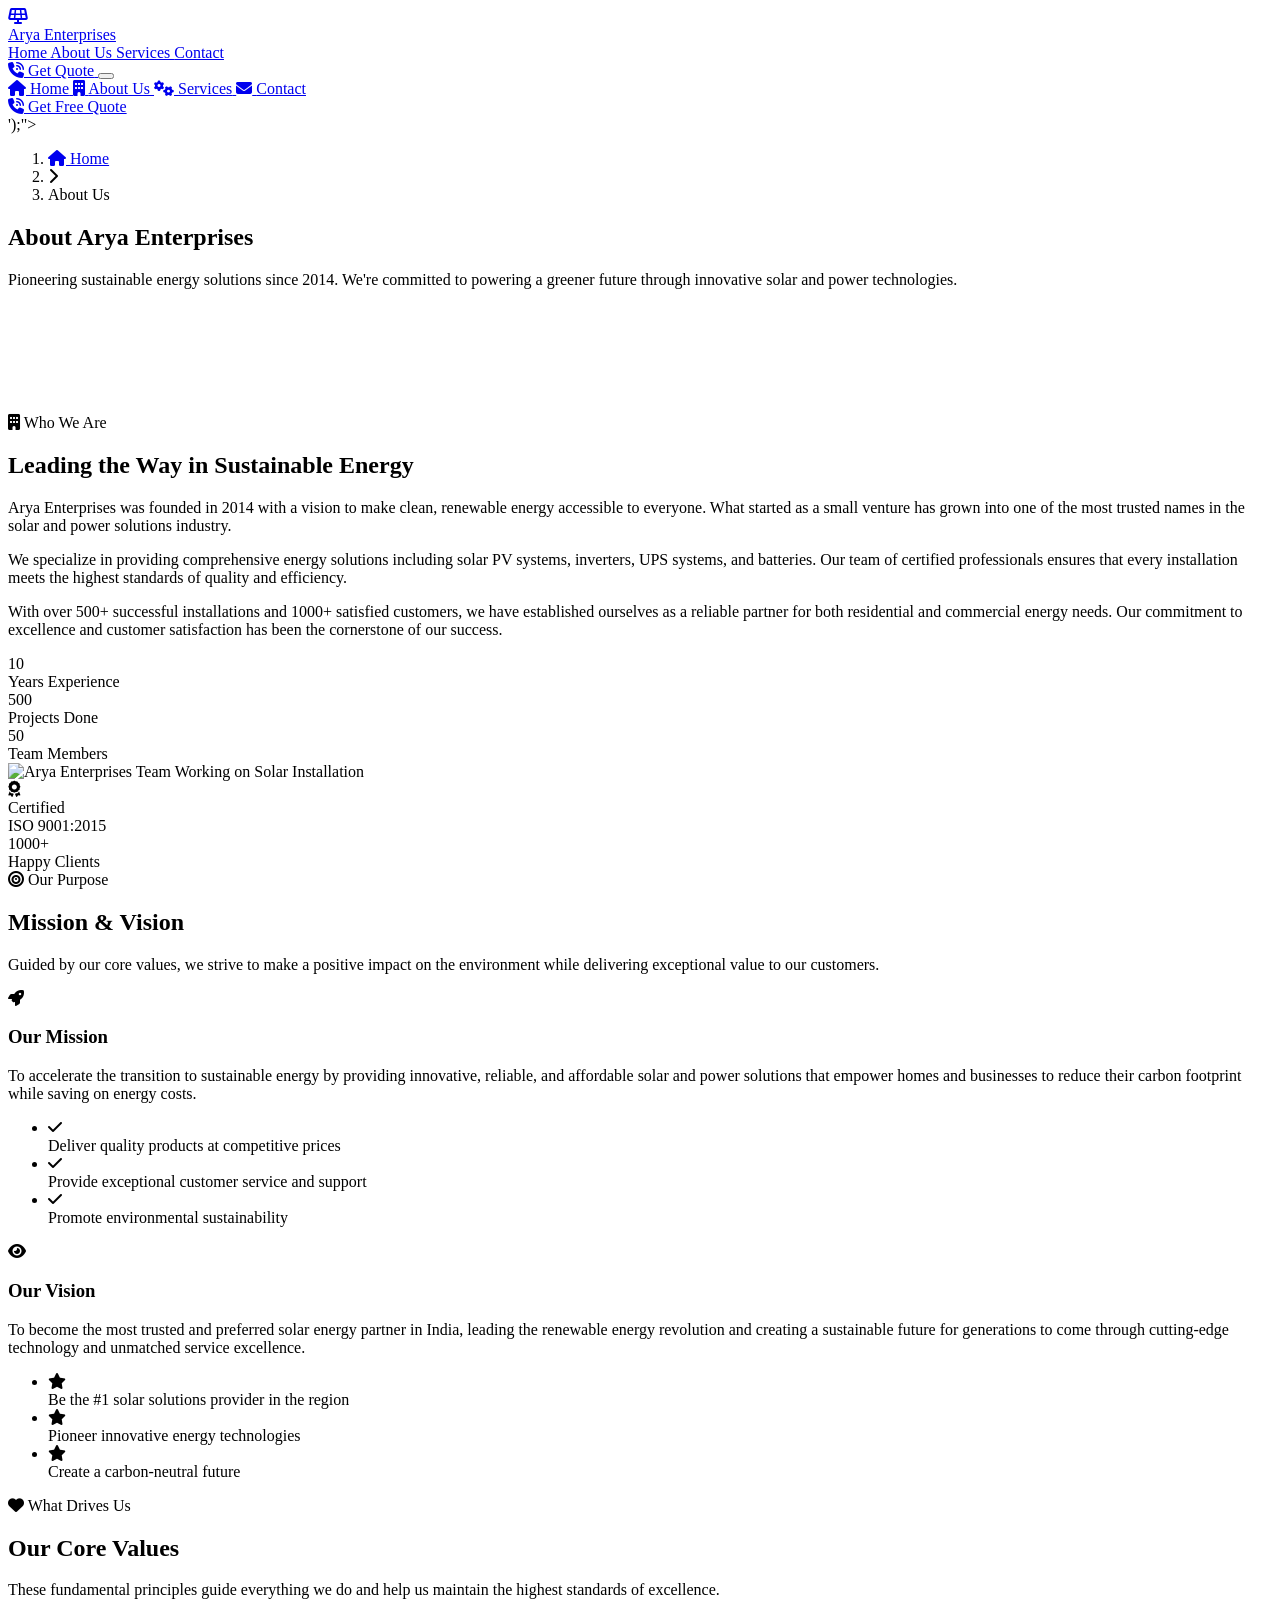
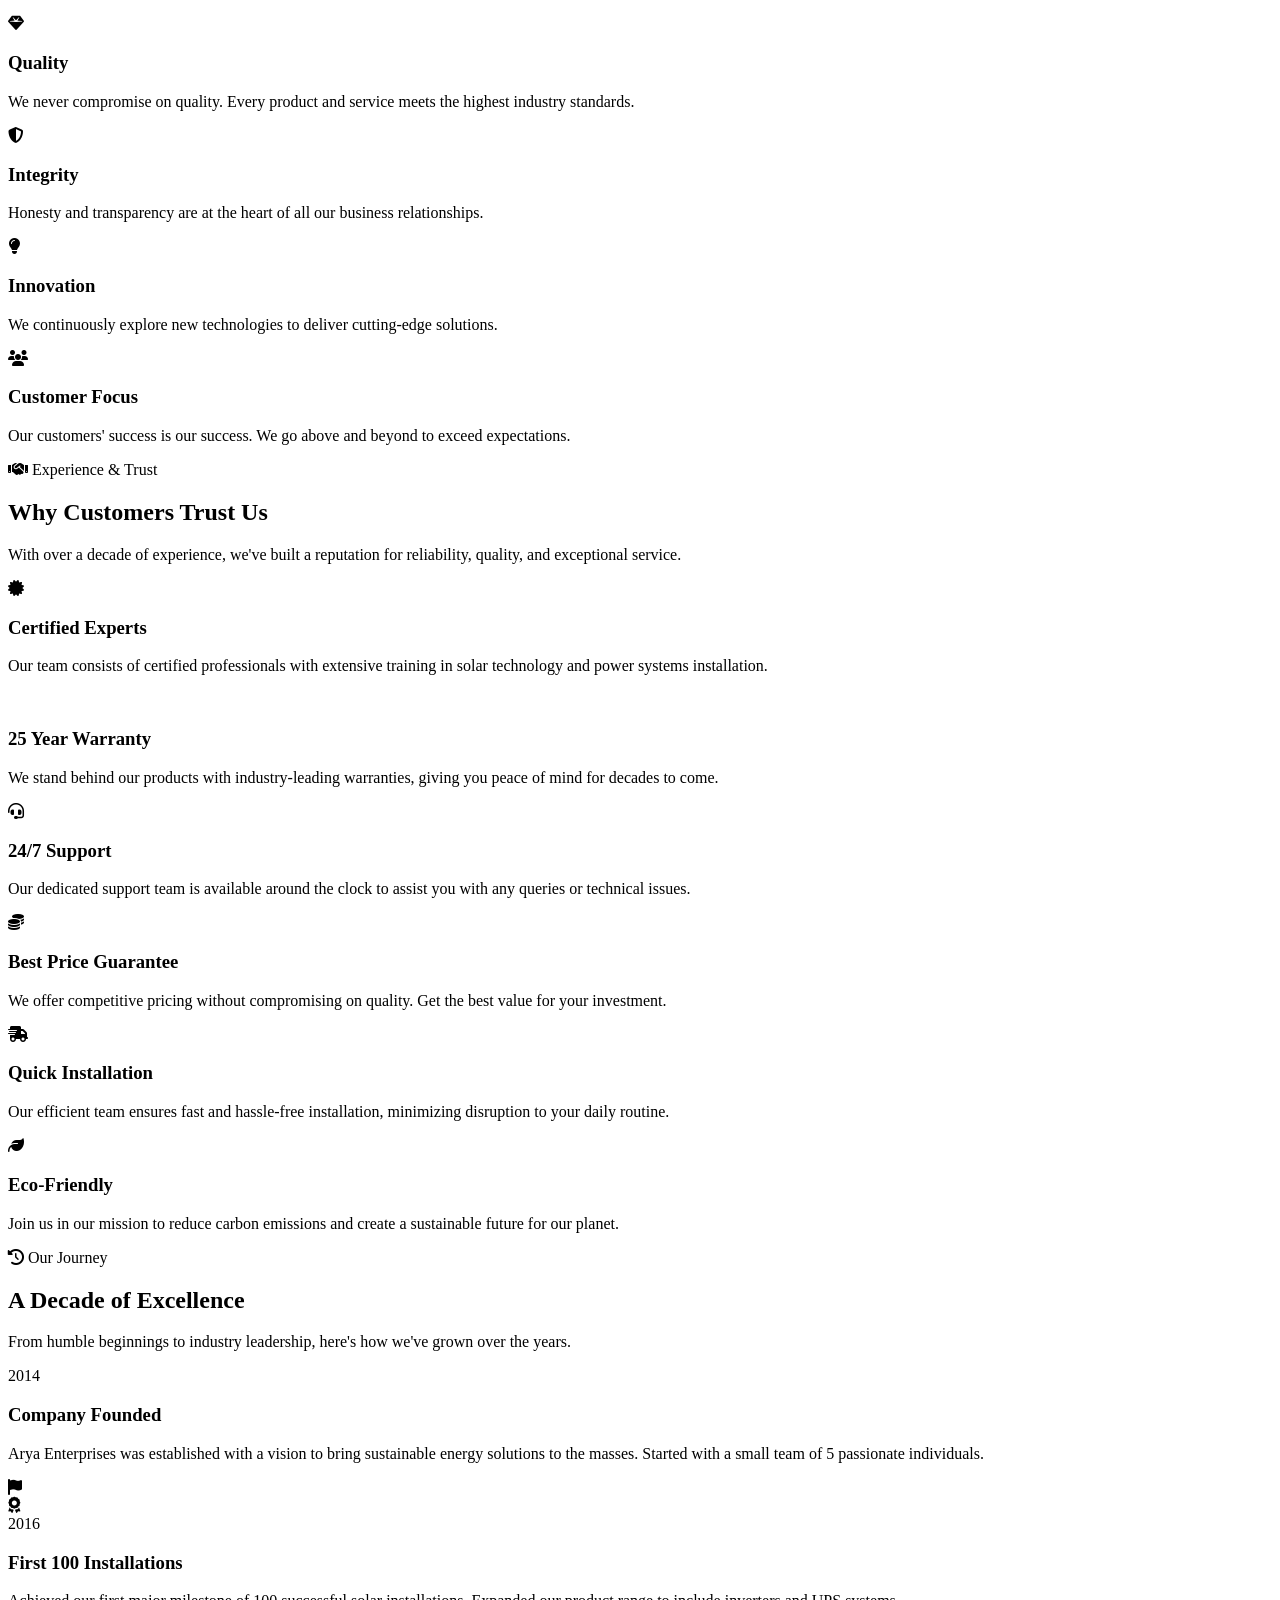
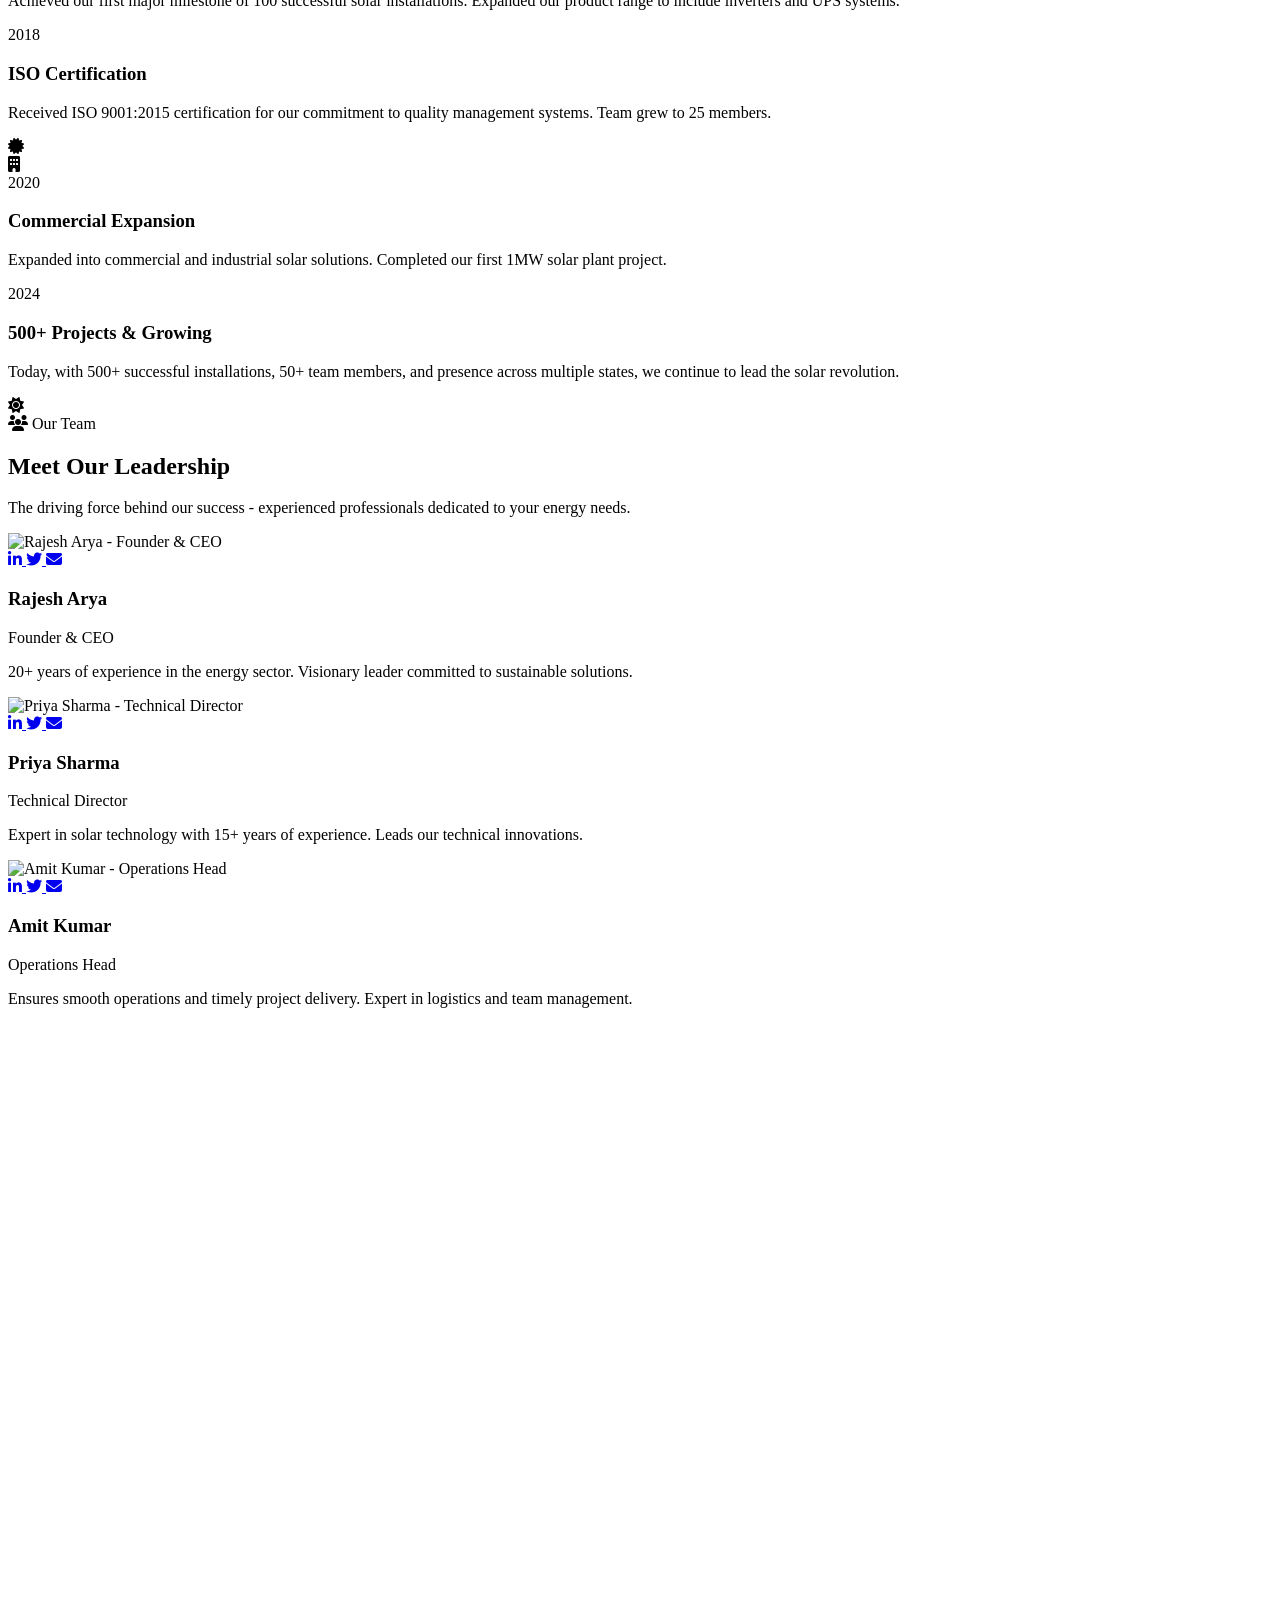
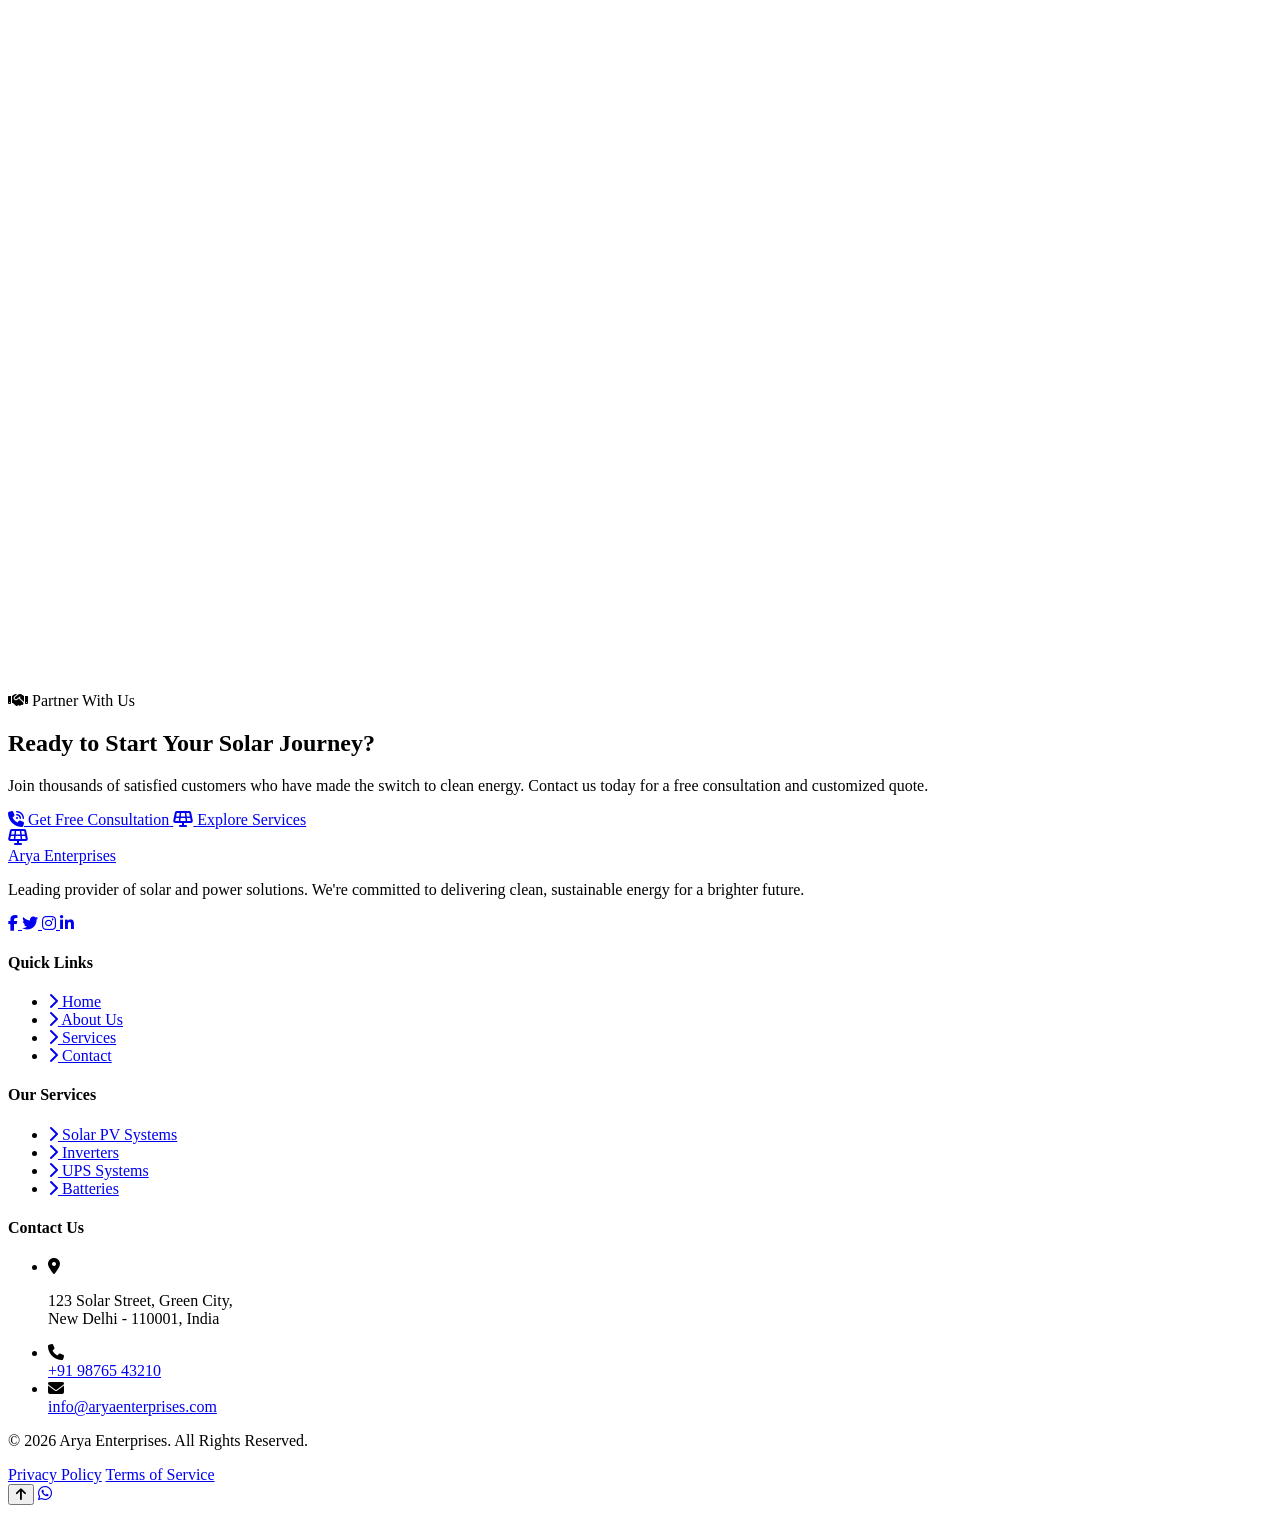
==== about.html @ efd7fea9 "first commit" ====
<!DOCTYPE html>
<html lang="en">
<head>
    <meta charset="UTF-8">
    <meta name="viewport" content="width=device-width, initial-scale=1.0">
    <meta name="description" content="Learn about Arya Enterprises - Your trusted partner for Solar PV Systems, Inverters, UPS Systems, and Batteries. 10+ years of excellence in power solutions.">
    <meta name="keywords" content="About Arya Enterprises, Solar Company, Power Solutions Provider, Renewable Energy Company">
    <meta name="author" content="Arya Enterprises">
    
    <title>About Us | Arya Enterprises - Solar & Power Solutions</title>
    
    <!-- Favicon -->
    <link rel="icon" type="image/png" href="data:image/svg+xml,<svg xmlns='http://www.w3.org/2000/svg' viewBox='0 0 100 100'><text y='.9em' font-size='90'>☀️</text></svg>">
    
    <!-- Google Fonts - Poppins -->
    <link rel="preconnect" href="https://fonts.googleapis.com">
    <link rel="preconnect" href="https://fonts.gstatic.com" crossorigin>
    <link href="https://fonts.googleapis.com/css2?family=Poppins:wght@300;400;500;600;700;800&display=swap" rel="stylesheet">
    
    <!-- Tailwind CSS CDN -->
    <script src="https://cdn.tailwindcss.com"></script>
    
    <!-- Tailwind Configuration -->
    <script>
        tailwind.config = {
            theme: {
                extend: {
                    colors: {
                        primary: {
                            DEFAULT: '#332cad',
                            dark: '#1b2779',
                            light: '#4a42c7'
                        },
                        secondary: {
                            DEFAULT: '#8adb4e',
                            dark: '#6bc235',
                            light: '#a5e872'
                        },
                        accent: {
                            DEFAULT: '#58a6cc',
                            dark: '#4089ad',
                            light: '#7bbfdf'
                        },
                        solar: {
                            yellow: '#fbbf24',
                            orange: '#f59e0b'
                        }
                    },
                    fontFamily: {
                        poppins: ['Poppins', 'sans-serif']
                    }
                }
            }
        }
    </script>
    
    <!-- Font Awesome CDN -->
    <link rel="stylesheet" href="https://cdnjs.cloudflare.com/ajax/libs/font-awesome/6.5.1/css/all.min.css">
    
    <!-- Custom Styles -->
    <link rel="stylesheet" href="assets/css/styles.css">
</head>
<body class="font-poppins bg-white text-gray-800 overflow-x-hidden">
    
    <!-- ========== PRELOADER ========== -->
    <div id="preloader" class="fixed inset-0 z-[9999] bg-white flex items-center justify-center transition-opacity duration-500">
        <div class="text-center">
            <div class="relative w-20 h-20 mx-auto mb-4">
                <div class="absolute inset-0 border-4 border-secondary/30 rounded-full"></div>
                <div class="absolute inset-0 border-4 border-primary border-t-transparent rounded-full animate-spin"></div>
                <i class="fa-solid fa-sun text-solar-yellow text-2xl absolute top-1/2 left-1/2 -translate-x-1/2 -translate-y-1/2 animate-pulse"></i>
            </div>
            <p class="text-primary font-semibold">Loading...</p>
        </div>
    </div>

    <!-- ========== NAVBAR ========== -->
    <nav id="navbar" class="fixed top-0 left-0 right-0 z-50 bg-white/95 backdrop-blur-md shadow-sm transition-all duration-300">
        <div class="max-w-7xl mx-auto px-4 sm:px-6 lg:px-8">
            <div class="flex items-center justify-between h-20">
                
                <!-- Logo -->
                <a href="index.html" class="flex items-center space-x-3 group">
                    <div class="relative w-12 h-12 bg-gradient-to-br from-primary via-accent to-secondary rounded-xl flex items-center justify-center transform group-hover:scale-105 transition-transform duration-300 shadow-lg">
                        <i class="fa-solid fa-solar-panel text-white text-xl"></i>
                        <div class="absolute -top-1 -right-1 w-4 h-4 bg-solar-yellow rounded-full animate-pulse"></div>
                    </div>
                    <div class="flex flex-col">
                        <span class="text-xl font-bold bg-gradient-to-r from-primary to-primary-dark bg-clip-text text-transparent">Arya</span>
                        <span class="text-xs font-medium text-accent -mt-1">Enterprises</span>
                    </div>
                </a>

                <!-- Desktop Menu -->
                <div class="hidden lg:flex items-center space-x-1">
                    <a href="index.html" class="nav-link px-4 py-2 rounded-lg text-gray-600 font-medium hover:text-primary hover:bg-primary/5 transition-all duration-300 relative group">
                        Home
                        <span class="absolute bottom-0 left-1/2 -translate-x-1/2 w-0 h-1 bg-secondary rounded-full group-hover:w-8 transition-all duration-300"></span>
                    </a>
                    <a href="about.html" class="nav-link active px-4 py-2 rounded-lg text-primary font-medium hover:bg-primary/5 transition-all duration-300 relative group">
                        About Us
                        <span class="absolute bottom-0 left-1/2 -translate-x-1/2 w-1 h-1 bg-secondary rounded-full group-hover:w-8 transition-all duration-300"></span>
                    </a>
                    <a href="services.html" class="nav-link px-4 py-2 rounded-lg text-gray-600 font-medium hover:text-primary hover:bg-primary/5 transition-all duration-300 relative group">
                        Services
                        <span class="absolute bottom-0 left-1/2 -translate-x-1/2 w-0 h-1 bg-secondary rounded-full group-hover:w-8 transition-all duration-300"></span>
                    </a>
                    <a href="contact.html" class="nav-link px-4 py-2 rounded-lg text-gray-600 font-medium hover:text-primary hover:bg-primary/5 transition-all duration-300 relative group">
                        Contact
                        <span class="absolute bottom-0 left-1/2 -translate-x-1/2 w-0 h-1 bg-secondary rounded-full group-hover:w-8 transition-all duration-300"></span>
                    </a>
                </div>

                <!-- CTA Button & Mobile Toggle -->
                <div class="flex items-center space-x-4">
                    <a href="contact.html" class="hidden sm:inline-flex items-center space-x-2 bg-gradient-to-r from-primary to-primary-dark text-white px-6 py-2.5 rounded-full font-medium hover:shadow-lg hover:shadow-primary/30 transform hover:-translate-y-0.5 transition-all duration-300">
                        <i class="fa-solid fa-phone-volume text-sm"></i>
                        <span>Get Quote</span>
                    </a>
                    
                    <!-- Mobile Menu Toggle -->
                    <button id="mobile-menu-btn" class="lg:hidden relative w-10 h-10 flex items-center justify-center rounded-lg bg-gray-100 hover:bg-primary/10 transition-colors duration-300" aria-label="Toggle Menu">
                        <div class="hamburger-icon w-6 h-5 flex flex-col justify-between">
                            <span class="w-full h-0.5 bg-primary rounded-full transform transition-all duration-300 origin-left"></span>
                            <span class="w-full h-0.5 bg-primary rounded-full transition-all duration-300"></span>
                            <span class="w-full h-0.5 bg-primary rounded-full transform transition-all duration-300 origin-left"></span>
                        </div>
                    </button>
                </div>
            </div>
        </div>

        <!-- Mobile Menu -->
        <div id="mobile-menu" class="lg:hidden hidden bg-white border-t border-gray-100 shadow-xl">
            <div class="max-w-7xl mx-auto px-4 py-6 space-y-2">
                <a href="index.html" class="flex items-center space-x-3 px-4 py-3 rounded-xl text-gray-600 hover:bg-primary/5 hover:text-primary transition-colors duration-300">
                    <i class="fa-solid fa-home w-5"></i>
                    <span>Home</span>
                </a>
                <a href="about.html" class="flex items-center space-x-3 px-4 py-3 rounded-xl bg-primary/5 text-primary font-medium">
                    <i class="fa-solid fa-building w-5"></i>
                    <span>About Us</span>
                </a>
                <a href="services.html" class="flex items-center space-x-3 px-4 py-3 rounded-xl text-gray-600 hover:bg-primary/5 hover:text-primary transition-colors duration-300">
                    <i class="fa-solid fa-cogs w-5"></i>
                    <span>Services</span>
                </a>
                <a href="contact.html" class="flex items-center space-x-3 px-4 py-3 rounded-xl text-gray-600 hover:bg-primary/5 hover:text-primary transition-colors duration-300">
                    <i class="fa-solid fa-envelope w-5"></i>
                    <span>Contact</span>
                </a>
                <div class="pt-4 border-t border-gray-100">
                    <a href="contact.html" class="flex items-center justify-center space-x-2 bg-gradient-to-r from-primary to-primary-dark text-white px-6 py-3 rounded-xl font-medium w-full">
                        <i class="fa-solid fa-phone-volume"></i>
                        <span>Get Free Quote</span>
                    </a>
                </div>
            </div>
        </div>
    </nav>

    <!-- ========== PAGE HEADER ========== -->
    <section class="page-header relative pt-32 pb-20 lg:pt-40 lg:pb-28 bg-gradient-to-br from-primary-dark via-primary to-accent overflow-hidden">
        <!-- Background Pattern -->
        <div class="absolute inset-0 opacity-10">
            <div class="absolute inset-0" style="background-image: url('data:image/svg+xml,<svg width=\"60\" height=\"60\" viewBox=\"0 0 60 60\" xmlns=\"http://www.w3.org/2000/svg\"><g fill=\"none\" fill-rule=\"evenodd\"><g fill=\"%23ffffff\" fill-opacity=\"0.4\"><path d=\"M36 34v-4h-2v4h-4v2h4v4h2v-4h4v-2h-4zm0-30V0h-2v4h-4v2h4v4h2V6h4V4h-4zM6 34v-4H4v4H0v2h4v4h2v-4h4v-2H6zM6 4V0H4v4H0v2h4v4h2V6h4V4H6z\"/></g></g></svg>');"></div>
        </div>

        <!-- Floating Elements -->
        <div class="absolute top-20 left-10 w-20 h-20 bg-secondary/20 rounded-full blur-2xl animate-pulse"></div>
        <div class="absolute bottom-20 right-10 w-32 h-32 bg-solar-yellow/20 rounded-full blur-3xl animate-pulse" style="animation-delay: 1s;"></div>

        <div class="max-w-7xl mx-auto px-4 sm:px-6 lg:px-8 relative z-10">
            <div class="text-center text-white" data-animate="fade-in-up">
                <!-- Breadcrumb -->
                <nav class="flex justify-center mb-6" aria-label="Breadcrumb">
                    <ol class="flex items-center space-x-2 text-sm">
                        <li>
                            <a href="index.html" class="text-gray-300 hover:text-white transition-colors duration-300">
                                <i class="fa-solid fa-home"></i>
                                <span class="ml-1">Home</span>
                            </a>
                        </li>
                        <li class="text-gray-400">
                            <i class="fa-solid fa-chevron-right text-xs"></i>
                        </li>
                        <li class="text-white font-medium">About Us</li>
                    </ol>
                </nav>

                <h1 class="text-4xl sm:text-5xl lg:text-6xl font-bold mb-6">
                    About <span class="text-secondary">Arya Enterprises</span>
                </h1>
                <p class="text-lg sm:text-xl text-gray-200 max-w-3xl mx-auto leading-relaxed">
                    Pioneering sustainable energy solutions since 2014. We're committed to powering a greener future through innovative solar and power technologies.
                </p>
            </div>
        </div>

        <!-- Wave Divider -->
        <div class="absolute bottom-0 left-0 right-0">
            <svg viewBox="0 0 1440 120" fill="none" xmlns="http://www.w3.org/2000/svg" preserveAspectRatio="none" class="w-full h-16 lg:h-24">
                <path d="M0 120L60 105C120 90 240 60 360 45C480 30 600 30 720 37.5C840 45 960 60 1080 67.5C1200 75 1320 75 1380 75L1440 75V120H1380C1320 120 1200 120 1080 120C960 120 840 120 720 120C600 120 480 120 360 120C240 120 120 120 60 120H0Z" fill="white"/>
            </svg>
        </div>
    </section>

    <!-- ========== COMPANY OVERVIEW SECTION ========== -->
    <section class="py-20 lg:py-32 bg-white relative overflow-hidden">
        <!-- Background Decoration -->
        <div class="absolute top-0 right-0 w-96 h-96 bg-primary/5 rounded-full blur-3xl -translate-y-1/2 translate-x-1/2"></div>

        <div class="max-w-7xl mx-auto px-4 sm:px-6 lg:px-8 relative z-10">
            <div class="grid lg:grid-cols-2 gap-12 lg:gap-20 items-center">
                
                <!-- Left - Content -->
                <div class="space-y-6" data-animate="fade-in-left">
                    <div class="inline-flex items-center space-x-2 bg-primary/10 rounded-full px-4 py-2">
                        <i class="fa-solid fa-building text-primary text-sm"></i>
                        <span class="text-primary font-semibold text-sm">Who We Are</span>
                    </div>

                    <h2 class="text-3xl sm:text-4xl lg:text-5xl font-bold text-gray-900 leading-tight">
                        Leading the Way in 
                        <span class="text-primary">Sustainable Energy</span>
                    </h2>

                    <p class="text-lg text-gray-600 leading-relaxed">
                        Arya Enterprises was founded in 2014 with a vision to make clean, renewable energy accessible to everyone. What started as a small venture has grown into one of the most trusted names in the solar and power solutions industry.
                    </p>

                    <p class="text-gray-600 leading-relaxed">
                        We specialize in providing comprehensive energy solutions including solar PV systems, inverters, UPS systems, and batteries. Our team of certified professionals ensures that every installation meets the highest standards of quality and efficiency.
                    </p>

                    <p class="text-gray-600 leading-relaxed">
                        With over 500+ successful installations and 1000+ satisfied customers, we have established ourselves as a reliable partner for both residential and commercial energy needs. Our commitment to excellence and customer satisfaction has been the cornerstone of our success.
                    </p>

                    <!-- Quick Stats -->
                    <div class="grid grid-cols-3 gap-6 pt-6">
                        <div class="text-center p-4 bg-gray-50 rounded-2xl">
                            <div class="text-2xl sm:text-3xl font-bold text-primary" data-counter="10">0</div>
                            <div class="text-sm text-gray-500">Years Experience</div>
                        </div>
                        <div class="text-center p-4 bg-gray-50 rounded-2xl">
                            <div class="text-2xl sm:text-3xl font-bold text-secondary" data-counter="500">0</div>
                            <div class="text-sm text-gray-500">Projects Done</div>
                        </div>
                        <div class="text-center p-4 bg-gray-50 rounded-2xl">
                            <div class="text-2xl sm:text-3xl font-bold text-accent" data-counter="50">0</div>
                            <div class="text-sm text-gray-500">Team Members</div>
                        </div>
                    </div>
                </div>

                <!-- Right - Images -->
                <div class="relative" data-animate="fade-in-right">
                    <div class="relative">
                        <!-- Main Image -->
                        <div class="rounded-3xl overflow-hidden shadow-2xl">
                            <img src="https://images.unsplash.com/photo-1559302504-64aae6ca6b6d?ixlib=rb-4.0.3&auto=format&fit=crop&w=800&q=80" 
                                 alt="Arya Enterprises Team Working on Solar Installation" 
                                 class="w-full h-[400px] lg:h-[500px] object-cover">
                        </div>

                        <!-- Floating Card 1 -->
                        <div class="absolute -bottom-6 -left-6 lg:-left-10 bg-white rounded-2xl shadow-xl p-4 sm:p-6 transform hover:scale-105 transition-transform duration-300">
                            <div class="flex items-center space-x-4">
                                <div class="w-14 h-14 bg-gradient-to-br from-secondary to-secondary-dark rounded-xl flex items-center justify-center">
                                    <i class="fa-solid fa-award text-white text-xl"></i>
                                </div>
                                <div>
                                    <div class="text-xl font-bold text-gray-900">Certified</div>
                                    <div class="text-sm text-gray-500">ISO 9001:2015</div>
                                </div>
                            </div>
                        </div>

                        <!-- Floating Card 2 -->
                        <div class="absolute -top-6 -right-6 lg:-right-10 bg-gradient-to-br from-primary to-primary-dark rounded-2xl shadow-xl p-4 text-white transform hover:scale-105 transition-transform duration-300">
                            <div class="text-center">
                                <div class="text-3xl font-bold">1000+</div>
                                <div class="text-sm opacity-80">Happy Clients</div>
                            </div>
                        </div>

                        <!-- Decorative Element -->
                        <div class="absolute -bottom-4 -right-4 w-32 h-32 bg-secondary/20 rounded-2xl -z-10"></div>
                    </div>
                </div>
            </div>
        </div>
    </section>

    <!-- ========== MISSION & VISION SECTION ========== -->
    <section class="py-20 lg:py-32 bg-gradient-to-b from-gray-50 to-white relative overflow-hidden">
        <!-- Background Decoration -->
        <div class="absolute bottom-0 left-0 w-96 h-96 bg-secondary/5 rounded-full blur-3xl translate-y-1/2 -translate-x-1/2"></div>

        <div class="max-w-7xl mx-auto px-4 sm:px-6 lg:px-8 relative z-10">
            <!-- Section Header -->
            <div class="text-center max-w-3xl mx-auto mb-16" data-animate="fade-in-up">
                <div class="inline-flex items-center space-x-2 bg-secondary/10 rounded-full px-4 py-2 mb-6">
                    <i class="fa-solid fa-bullseye text-secondary text-sm"></i>
                    <span class="text-secondary-dark font-semibold text-sm">Our Purpose</span>
                </div>
                <h2 class="text-3xl sm:text-4xl lg:text-5xl font-bold text-gray-900 mb-6">
                    Mission & <span class="text-primary">Vision</span>
                </h2>
                <p class="text-lg text-gray-600">
                    Guided by our core values, we strive to make a positive impact on the environment while delivering exceptional value to our customers.
                </p>
            </div>

            <!-- Mission & Vision Cards -->
            <div class="grid md:grid-cols-2 gap-8 lg:gap-12">
                
                <!-- Mission Card -->
                <div class="group bg-white rounded-3xl shadow-lg hover:shadow-2xl p-8 lg:p-10 border border-gray-100 transition-all duration-500 relative overflow-hidden" data-animate="fade-in-left">
                    <!-- Background Gradient -->
                    <div class="absolute top-0 right-0 w-40 h-40 bg-gradient-to-br from-primary/10 to-transparent rounded-full blur-2xl opacity-0 group-hover:opacity-100 transition-opacity duration-500 -translate-y-1/2 translate-x-1/2"></div>

                    <div class="relative">
                        <!-- Icon -->
                        <div class="w-20 h-20 bg-gradient-to-br from-primary to-primary-dark rounded-2xl flex items-center justify-center mb-6 shadow-lg group-hover:scale-110 transition-transform duration-300">
                            <i class="fa-solid fa-rocket text-white text-3xl"></i>
                        </div>

                        <h3 class="text-2xl lg:text-3xl font-bold text-gray-900 mb-4">Our Mission</h3>

                        <p class="text-gray-600 leading-relaxed mb-6">
                            To accelerate the transition to sustainable energy by providing innovative, reliable, and affordable solar and power solutions that empower homes and businesses to reduce their carbon footprint while saving on energy costs.
                        </p>

                        <ul class="space-y-3">
                            <li class="flex items-start space-x-3">
                                <div class="w-6 h-6 bg-secondary/20 rounded-full flex items-center justify-center flex-shrink-0 mt-0.5">
                                    <i class="fa-solid fa-check text-secondary text-xs"></i>
                                </div>
                                <span class="text-gray-600">Deliver quality products at competitive prices</span>
                            </li>
                            <li class="flex items-start space-x-3">
                                <div class="w-6 h-6 bg-secondary/20 rounded-full flex items-center justify-center flex-shrink-0 mt-0.5">
                                    <i class="fa-solid fa-check text-secondary text-xs"></i>
                                </div>
                                <span class="text-gray-600">Provide exceptional customer service and support</span>
                            </li>
                            <li class="flex items-start space-x-3">
                                <div class="w-6 h-6 bg-secondary/20 rounded-full flex items-center justify-center flex-shrink-0 mt-0.5">
                                    <i class="fa-solid fa-check text-secondary text-xs"></i>
                                </div>
                                <span class="text-gray-600">Promote environmental sustainability</span>
                            </li>
                        </ul>
                    </div>
                </div>

                <!-- Vision Card -->
                <div class="group bg-white rounded-3xl shadow-lg hover:shadow-2xl p-8 lg:p-10 border border-gray-100 transition-all duration-500 relative overflow-hidden" data-animate="fade-in-right">
                    <!-- Background Gradient -->
                    <div class="absolute top-0 right-0 w-40 h-40 bg-gradient-to-br from-secondary/10 to-transparent rounded-full blur-2xl opacity-0 group-hover:opacity-100 transition-opacity duration-500 -translate-y-1/2 translate-x-1/2"></div>

                    <div class="relative">
                        <!-- Icon -->
                        <div class="w-20 h-20 bg-gradient-to-br from-secondary to-secondary-dark rounded-2xl flex items-center justify-center mb-6 shadow-lg group-hover:scale-110 transition-transform duration-300">
                            <i class="fa-solid fa-eye text-white text-3xl"></i>
                        </div>

                        <h3 class="text-2xl lg:text-3xl font-bold text-gray-900 mb-4">Our Vision</h3>

                        <p class="text-gray-600 leading-relaxed mb-6">
                            To become the most trusted and preferred solar energy partner in India, leading the renewable energy revolution and creating a sustainable future for generations to come through cutting-edge technology and unmatched service excellence.
                        </p>

                        <ul class="space-y-3">
                            <li class="flex items-start space-x-3">
                                <div class="w-6 h-6 bg-primary/20 rounded-full flex items-center justify-center flex-shrink-0 mt-0.5">
                                    <i class="fa-solid fa-star text-primary text-xs"></i>
                                </div>
                                <span class="text-gray-600">Be the #1 solar solutions provider in the region</span>
                            </li>
                            <li class="flex items-start space-x-3">
                                <div class="w-6 h-6 bg-primary/20 rounded-full flex items-center justify-center flex-shrink-0 mt-0.5">
                                    <i class="fa-solid fa-star text-primary text-xs"></i>
                                </div>
                                <span class="text-gray-600">Pioneer innovative energy technologies</span>
                            </li>
                            <li class="flex items-start space-x-3">
                                <div class="w-6 h-6 bg-primary/20 rounded-full flex items-center justify-center flex-shrink-0 mt-0.5">
                                    <i class="fa-solid fa-star text-primary text-xs"></i>
                                </div>
                                <span class="text-gray-600">Create a carbon-neutral future</span>
                            </li>
                        </ul>
                    </div>
                </div>
            </div>
        </div>
    </section>

    <!-- ========== CORE VALUES SECTION ========== -->
    <section class="py-20 lg:py-32 bg-white relative overflow-hidden">
        <div class="max-w-7xl mx-auto px-4 sm:px-6 lg:px-8">
            <!-- Section Header -->
            <div class="text-center max-w-3xl mx-auto mb-16" data-animate="fade-in-up">
                <div class="inline-flex items-center space-x-2 bg-accent/10 rounded-full px-4 py-2 mb-6">
                    <i class="fa-solid fa-heart text-accent text-sm"></i>
                    <span class="text-accent-dark font-semibold text-sm">What Drives Us</span>
                </div>
                <h2 class="text-3xl sm:text-4xl lg:text-5xl font-bold text-gray-900 mb-6">
                    Our Core <span class="text-primary">Values</span>
                </h2>
                <p class="text-lg text-gray-600">
                    These fundamental principles guide everything we do and help us maintain the highest standards of excellence.
                </p>
            </div>

            <!-- Values Grid -->
            <div class="grid sm:grid-cols-2 lg:grid-cols-4 gap-8">
                
                <!-- Value 1 - Quality -->
                <div class="group text-center p-8 rounded-3xl bg-gradient-to-b from-gray-50 to-white border border-gray-100 hover:border-primary/20 hover:shadow-xl transition-all duration-500" data-animate="fade-in-up" data-delay="100">
                    <div class="w-20 h-20 mx-auto bg-gradient-to-br from-primary to-primary-dark rounded-2xl flex items-center justify-center mb-6 shadow-lg group-hover:scale-110 group-hover:rotate-6 transition-transform duration-300">
                        <i class="fa-solid fa-gem text-white text-2xl"></i>
                    </div>
                    <h3 class="text-xl font-bold text-gray-900 mb-3">Quality</h3>
                    <p class="text-gray-600 text-sm leading-relaxed">
                        We never compromise on quality. Every product and service meets the highest industry standards.
                    </p>
                </div>

                <!-- Value 2 - Integrity -->
                <div class="group text-center p-8 rounded-3xl bg-gradient-to-b from-gray-50 to-white border border-gray-100 hover:border-secondary/20 hover:shadow-xl transition-all duration-500" data-animate="fade-in-up" data-delay="200">
                    <div class="w-20 h-20 mx-auto bg-gradient-to-br from-secondary to-secondary-dark rounded-2xl flex items-center justify-center mb-6 shadow-lg group-hover:scale-110 group-hover:rotate-6 transition-transform duration-300">
                        <i class="fa-solid fa-shield-halved text-white text-2xl"></i>
                    </div>
                    <h3 class="text-xl font-bold text-gray-900 mb-3">Integrity</h3>
                    <p class="text-gray-600 text-sm leading-relaxed">
                        Honesty and transparency are at the heart of all our business relationships.
                    </p>
                </div>

                <!-- Value 3 - Innovation -->
                <div class="group text-center p-8 rounded-3xl bg-gradient-to-b from-gray-50 to-white border border-gray-100 hover:border-accent/20 hover:shadow-xl transition-all duration-500" data-animate="fade-in-up" data-delay="300">
                    <div class="w-20 h-20 mx-auto bg-gradient-to-br from-accent to-accent-dark rounded-2xl flex items-center justify-center mb-6 shadow-lg group-hover:scale-110 group-hover:rotate-6 transition-transform duration-300">
                        <i class="fa-solid fa-lightbulb text-white text-2xl"></i>
                    </div>
                    <h3 class="text-xl font-bold text-gray-900 mb-3">Innovation</h3>
                    <p class="text-gray-600 text-sm leading-relaxed">
                        We continuously explore new technologies to deliver cutting-edge solutions.
                    </p>
                </div>

                <!-- Value 4 - Customer Focus -->
                <div class="group text-center p-8 rounded-3xl bg-gradient-to-b from-gray-50 to-white border border-gray-100 hover:border-solar-yellow/20 hover:shadow-xl transition-all duration-500" data-animate="fade-in-up" data-delay="400">
                    <div class="w-20 h-20 mx-auto bg-gradient-to-br from-solar-yellow to-solar-orange rounded-2xl flex items-center justify-center mb-6 shadow-lg group-hover:scale-110 group-hover:rotate-6 transition-transform duration-300">
                        <i class="fa-solid fa-users text-white text-2xl"></i>
                    </div>
                    <h3 class="text-xl font-bold text-gray-900 mb-3">Customer Focus</h3>
                    <p class="text-gray-600 text-sm leading-relaxed">
                        Our customers' success is our success. We go above and beyond to exceed expectations.
                    </p>
                </div>
            </div>
        </div>
    </section>

    <!-- ========== WHY TRUST US SECTION ========== -->
    <section class="py-20 lg:py-32 bg-gradient-to-br from-primary-dark via-primary to-accent relative overflow-hidden">
        <!-- Background Elements -->
        <div class="absolute inset-0 opacity-10">
            <div class="absolute top-20 left-10 w-64 h-64 bg-white rounded-full blur-3xl"></div>
            <div class="absolute bottom-20 right-10 w-96 h-96 bg-secondary rounded-full blur-3xl"></div>
        </div>

        <div class="max-w-7xl mx-auto px-4 sm:px-6 lg:px-8 relative z-10">
            <!-- Section Header -->
            <div class="text-center max-w-3xl mx-auto mb-16" data-animate="fade-in-up">
                <div class="inline-flex items-center space-x-2 bg-white/10 backdrop-blur-sm border border-white/20 rounded-full px-4 py-2 mb-6">
                    <i class="fa-solid fa-handshake text-solar-yellow text-sm"></i>
                    <span class="text-white font-semibold text-sm">Experience & Trust</span>
                </div>
                <h2 class="text-3xl sm:text-4xl lg:text-5xl font-bold text-white mb-6">
                    Why Customers <span class="text-secondary">Trust Us</span>
                </h2>
                <p class="text-lg text-gray-200">
                    With over a decade of experience, we've built a reputation for reliability, quality, and exceptional service.
                </p>
            </div>

            <!-- Trust Points Grid -->
            <div class="grid sm:grid-cols-2 lg:grid-cols-3 gap-8">
                
                <!-- Trust Point 1 -->
                <div class="bg-white/10 backdrop-blur-lg border border-white/20 rounded-3xl p-8 text-white hover:bg-white/15 transition-all duration-300" data-animate="fade-in-up" data-delay="100">
                    <div class="w-16 h-16 bg-secondary/20 rounded-2xl flex items-center justify-center mb-6">
                        <i class="fa-solid fa-certificate text-secondary text-2xl"></i>
                    </div>
                    <h3 class="text-xl font-bold mb-3">Certified Experts</h3>
                    <p class="text-gray-300 leading-relaxed">
                        Our team consists of certified professionals with extensive training in solar technology and power systems installation.
                    </p>
                </div>

                <!-- Trust Point 2 -->
                <div class="bg-white/10 backdrop-blur-lg border border-white/20 rounded-3xl p-8 text-white hover:bg-white/15 transition-all duration-300" data-animate="fade-in-up" data-delay="200">
                    <div class="w-16 h-16 bg-solar-yellow/20 rounded-2xl flex items-center justify-center mb-6">
                        <i class="fa-solid fa-shield-check text-solar-yellow text-2xl"></i>
                    </div>
                    <h3 class="text-xl font-bold mb-3">25 Year Warranty</h3>
                    <p class="text-gray-300 leading-relaxed">
                        We stand behind our products with industry-leading warranties, giving you peace of mind for decades to come.
                    </p>
                </div>

                <!-- Trust Point 3 -->
                <div class="bg-white/10 backdrop-blur-lg border border-white/20 rounded-3xl p-8 text-white hover:bg-white/15 transition-all duration-300" data-animate="fade-in-up" data-delay="300">
                    <div class="w-16 h-16 bg-accent-light/20 rounded-2xl flex items-center justify-center mb-6">
                        <i class="fa-solid fa-headset text-accent-light text-2xl"></i>
                    </div>
                    <h3 class="text-xl font-bold mb-3">24/7 Support</h3>
                    <p class="text-gray-300 leading-relaxed">
                        Our dedicated support team is available around the clock to assist you with any queries or technical issues.
                    </p>
                </div>

                <!-- Trust Point 4 -->
                <div class="bg-white/10 backdrop-blur-lg border border-white/20 rounded-3xl p-8 text-white hover:bg-white/15 transition-all duration-300" data-animate="fade-in-up" data-delay="400">
                    <div class="w-16 h-16 bg-white/20 rounded-2xl flex items-center justify-center mb-6">
                        <i class="fa-solid fa-coins text-white text-2xl"></i>
                    </div>
                    <h3 class="text-xl font-bold mb-3">Best Price Guarantee</h3>
                    <p class="text-gray-300 leading-relaxed">
                        We offer competitive pricing without compromising on quality. Get the best value for your investment.
                    </p>
                </div>

                <!-- Trust Point 5 -->
                <div class="bg-white/10 backdrop-blur-lg border border-white/20 rounded-3xl p-8 text-white hover:bg-white/15 transition-all duration-300" data-animate="fade-in-up" data-delay="500">
                    <div class="w-16 h-16 bg-secondary/20 rounded-2xl flex items-center justify-center mb-6">
                        <i class="fa-solid fa-truck-fast text-secondary text-2xl"></i>
                    </div>
                    <h3 class="text-xl font-bold mb-3">Quick Installation</h3>
                    <p class="text-gray-300 leading-relaxed">
                        Our efficient team ensures fast and hassle-free installation, minimizing disruption to your daily routine.
                    </p>
                </div>

                <!-- Trust Point 6 -->
                <div class="bg-white/10 backdrop-blur-lg border border-white/20 rounded-3xl p-8 text-white hover:bg-white/15 transition-all duration-300" data-animate="fade-in-up" data-delay="600">
                    <div class="w-16 h-16 bg-solar-yellow/20 rounded-2xl flex items-center justify-center mb-6">
                        <i class="fa-solid fa-leaf text-solar-yellow text-2xl"></i>
                    </div>
                    <h3 class="text-xl font-bold mb-3">Eco-Friendly</h3>
                    <p class="text-gray-300 leading-relaxed">
                        Join us in our mission to reduce carbon emissions and create a sustainable future for our planet.
                    </p>
                </div>
            </div>
        </div>
    </section>

    <!-- ========== TIMELINE SECTION ========== -->
    <section class="py-20 lg:py-32 bg-white relative overflow-hidden">
        <div class="max-w-7xl mx-auto px-4 sm:px-6 lg:px-8">
            <!-- Section Header -->
            <div class="text-center max-w-3xl mx-auto mb-16" data-animate="fade-in-up">
                <div class="inline-flex items-center space-x-2 bg-primary/10 rounded-full px-4 py-2 mb-6">
                    <i class="fa-solid fa-clock-rotate-left text-primary text-sm"></i>
                    <span class="text-primary font-semibold text-sm">Our Journey</span>
                </div>
                <h2 class="text-3xl sm:text-4xl lg:text-5xl font-bold text-gray-900 mb-6">
                    A Decade of <span class="text-primary">Excellence</span>
                </h2>
                <p class="text-lg text-gray-600">
                    From humble beginnings to industry leadership, here's how we've grown over the years.
                </p>
            </div>

            <!-- Timeline -->
            <div class="relative">
                <!-- Timeline Line -->
                <div class="hidden lg:block absolute left-1/2 top-0 bottom-0 w-1 bg-gradient-to-b from-primary via-secondary to-accent rounded-full -translate-x-1/2"></div>

                <!-- Timeline Items -->
                <div class="space-y-12 lg:space-y-0">
                    
                    <!-- Timeline Item 1 - 2014 -->
                    <div class="relative lg:flex lg:items-center" data-animate="fade-in-up">
                        <div class="lg:w-1/2 lg:pr-12 lg:text-right">
                            <div class="bg-white rounded-2xl shadow-lg p-6 lg:ml-auto lg:mr-0 max-w-md border border-gray-100 hover:shadow-xl transition-shadow duration-300">
                                <span class="inline-block px-3 py-1 bg-primary/10 text-primary font-bold rounded-full text-sm mb-3">2014</span>
                                <h3 class="text-xl font-bold text-gray-900 mb-2">Company Founded</h3>
                                <p class="text-gray-600">Arya Enterprises was established with a vision to bring sustainable energy solutions to the masses. Started with a small team of 5 passionate individuals.</p>
                            </div>
                        </div>
                        <div class="hidden lg:flex absolute left-1/2 -translate-x-1/2 w-12 h-12 bg-primary rounded-full items-center justify-center shadow-lg z-10">
                            <i class="fa-solid fa-flag text-white"></i>
                        </div>
                        <div class="lg:w-1/2 lg:pl-12"></div>
                    </div>

                    <!-- Timeline Item 2 - 2016 -->
                    <div class="relative lg:flex lg:items-center" data-animate="fade-in-up">
                        <div class="lg:w-1/2 lg:pr-12"></div>
                        <div class="hidden lg:flex absolute left-1/2 -translate-x-1/2 w-12 h-12 bg-secondary rounded-full items-center justify-center shadow-lg z-10">
                            <i class="fa-solid fa-award text-white"></i>
                        </div>
                        <div class="lg:w-1/2 lg:pl-12">
                            <div class="bg-white rounded-2xl shadow-lg p-6 max-w-md border border-gray-100 hover:shadow-xl transition-shadow duration-300">
                                <span class="inline-block px-3 py-1 bg-secondary/10 text-secondary-dark font-bold rounded-full text-sm mb-3">2016</span>
                                <h3 class="text-xl font-bold text-gray-900 mb-2">First 100 Installations</h3>
                                <p class="text-gray-600">Achieved our first major milestone of 100 successful solar installations. Expanded our product range to include inverters and UPS systems.</p>
                            </div>
                        </div>
                    </div>

                    <!-- Timeline Item 3 - 2018 -->
                    <div class="relative lg:flex lg:items-center" data-animate="fade-in-up">
                        <div class="lg:w-1/2 lg:pr-12 lg:text-right">
                            <div class="bg-white rounded-2xl shadow-lg p-6 lg:ml-auto lg:mr-0 max-w-md border border-gray-100 hover:shadow-xl transition-shadow duration-300">
                                <span class="inline-block px-3 py-1 bg-accent/10 text-accent-dark font-bold rounded-full text-sm mb-3">2018</span>
                                <h3 class="text-xl font-bold text-gray-900 mb-2">ISO Certification</h3>
                                <p class="text-gray-600">Received ISO 9001:2015 certification for our commitment to quality management systems. Team grew to 25 members.</p>
                            </div>
                        </div>
                        <div class="hidden lg:flex absolute left-1/2 -translate-x-1/2 w-12 h-12 bg-accent rounded-full items-center justify-center shadow-lg z-10">
                            <i class="fa-solid fa-certificate text-white"></i>
                        </div>
                        <div class="lg:w-1/2 lg:pl-12"></div>
                    </div>

                    <!-- Timeline Item 4 - 2020 -->
                    <div class="relative lg:flex lg:items-center" data-animate="fade-in-up">
                        <div class="lg:w-1/2 lg:pr-12"></div>
                        <div class="hidden lg:flex absolute left-1/2 -translate-x-1/2 w-12 h-12 bg-solar-yellow rounded-full items-center justify-center shadow-lg z-10">
                            <i class="fa-solid fa-building text-white"></i>
                        </div>
                        <div class="lg:w-1/2 lg:pl-12">
                            <div class="bg-white rounded-2xl shadow-lg p-6 max-w-md border border-gray-100 hover:shadow-xl transition-shadow duration-300">
                                <span class="inline-block px-3 py-1 bg-solar-yellow/10 text-solar-orange font-bold rounded-full text-sm mb-3">2020</span>
                                <h3 class="text-xl font-bold text-gray-900 mb-2">Commercial Expansion</h3>
                                <p class="text-gray-600">Expanded into commercial and industrial solar solutions. Completed our first 1MW solar plant project.</p>
                            </div>
                        </div>
                    </div>

                    <!-- Timeline Item 5 - 2024 -->
                    <div class="relative lg:flex lg:items-center" data-animate="fade-in-up">
                        <div class="lg:w-1/2 lg:pr-12 lg:text-right">
                            <div class="bg-gradient-to-br from-primary to-primary-dark rounded-2xl shadow-xl p-6 lg:ml-auto lg:mr-0 max-w-md text-white">
                                <span class="inline-block px-3 py-1 bg-white/20 font-bold rounded-full text-sm mb-3">2024</span>
                                <h3 class="text-xl font-bold mb-2">500+ Projects & Growing</h3>
                                <p class="text-gray-200">Today, with 500+ successful installations, 50+ team members, and presence across multiple states, we continue to lead the solar revolution.</p>
                            </div>
                        </div>
                        <div class="hidden lg:flex absolute left-1/2 -translate-x-1/2 w-14 h-14 bg-gradient-to-br from-primary to-secondary rounded-full items-center justify-center shadow-lg z-10 ring-4 ring-white">
                            <i class="fa-solid fa-sun text-white text-xl animate-spin-slow"></i>
                        </div>
                        <div class="lg:w-1/2 lg:pl-12"></div>
                    </div>
                </div>
            </div>
        </div>
    </section>

    <!-- ========== TEAM SECTION (Optional) ========== -->
    <section class="py-20 lg:py-32 bg-gray-50 relative overflow-hidden">
        <!-- Background Decoration -->
        <div class="absolute top-0 right-0 w-96 h-96 bg-secondary/5 rounded-full blur-3xl -translate-y-1/2 translate-x-1/2"></div>

        <div class="max-w-7xl mx-auto px-4 sm:px-6 lg:px-8 relative z-10">
            <!-- Section Header -->
            <div class="text-center max-w-3xl mx-auto mb-16" data-animate="fade-in-up">
                <div class="inline-flex items-center space-x-2 bg-primary/10 rounded-full px-4 py-2 mb-6">
                    <i class="fa-solid fa-users text-primary text-sm"></i>
                    <span class="text-primary font-semibold text-sm">Our Team</span>
                </div>
                <h2 class="text-3xl sm:text-4xl lg:text-5xl font-bold text-gray-900 mb-6">
                    Meet Our <span class="text-primary">Leadership</span>
                </h2>
                <p class="text-lg text-gray-600">
                    The driving force behind our success - experienced professionals dedicated to your energy needs.
                </p>
            </div>

            <!-- Team Grid -->
            <div class="grid sm:grid-cols-2 lg:grid-cols-3 gap-8">
                
                <!-- Team Member 1 -->
                <div class="group bg-white rounded-3xl shadow-lg overflow-hidden hover:shadow-xl transition-all duration-500" data-animate="fade-in-up" data-delay="100">
                    <div class="relative overflow-hidden">
                        <img src="https://images.unsplash.com/photo-1560250097-0b93528c311a?ixlib=rb-4.0.3&auto=format&fit=crop&w=400&q=80" 
                             alt="Rajesh Arya - Founder & CEO" 
                             class="w-full h-72 object-cover object-top group-hover:scale-110 transition-transform duration-500">
                        <div class="absolute inset-0 bg-gradient-to-t from-primary-dark/80 via-transparent to-transparent opacity-0 group-hover:opacity-100 transition-opacity duration-300"></div>
                        
                        <!-- Social Links -->
                        <div class="absolute bottom-4 left-1/2 -translate-x-1/2 flex space-x-3 opacity-0 group-hover:opacity-100 transition-opacity duration-300 translate-y-4 group-hover:translate-y-0">
                            <a href="#" class="w-10 h-10 bg-white/20 backdrop-blur-sm rounded-full flex items-center justify-center text-white hover:bg-white hover:text-primary transition-all duration-300">
                                <i class="fa-brands fa-linkedin-in"></i>
                            </a>
                            <a href="#" class="w-10 h-10 bg-white/20 backdrop-blur-sm rounded-full flex items-center justify-center text-white hover:bg-white hover:text-primary transition-all duration-300">
                                <i class="fa-brands fa-twitter"></i>
                            </a>
                            <a href="#" class="w-10 h-10 bg-white/20 backdrop-blur-sm rounded-full flex items-center justify-center text-white hover:bg-white hover:text-primary transition-all duration-300">
                                <i class="fa-solid fa-envelope"></i>
                            </a>
                        </div>
                    </div>
                    <div class="p-6 text-center">
                        <h3 class="text-xl font-bold text-gray-900 mb-1">Rajesh Arya</h3>
                        <p class="text-primary font-medium mb-3">Founder & CEO</p>
                        <p class="text-gray-600 text-sm">20+ years of experience in the energy sector. Visionary leader committed to sustainable solutions.</p>
                    </div>
                </div>

                <!-- Team Member 2 -->
                <div class="group bg-white rounded-3xl shadow-lg overflow-hidden hover:shadow-xl transition-all duration-500" data-animate="fade-in-up" data-delay="200">
                    <div class="relative overflow-hidden">
                        <img src="https://images.unsplash.com/photo-1573496359142-b8d87734a5a2?ixlib=rb-4.0.3&auto=format&fit=crop&w=400&q=80" 
                             alt="Priya Sharma - Technical Director" 
                             class="w-full h-72 object-cover object-top group-hover:scale-110 transition-transform duration-500">
                        <div class="absolute inset-0 bg-gradient-to-t from-primary-dark/80 via-transparent to-transparent opacity-0 group-hover:opacity-100 transition-opacity duration-300"></div>
                        
                        <!-- Social Links -->
                        <div class="absolute bottom-4 left-1/2 -translate-x-1/2 flex space-x-3 opacity-0 group-hover:opacity-100 transition-opacity duration-300 translate-y-4 group-hover:translate-y-0">
                            <a href="#" class="w-10 h-10 bg-white/20 backdrop-blur-sm rounded-full flex items-center justify-center text-white hover:bg-white hover:text-primary transition-all duration-300">
                                <i class="fa-brands fa-linkedin-in"></i>
                            </a>
                            <a href="#" class="w-10 h-10 bg-white/20 backdrop-blur-sm rounded-full flex items-center justify-center text-white hover:bg-white hover:text-primary transition-all duration-300">
                                <i class="fa-brands fa-twitter"></i>
                            </a>
                            <a href="#" class="w-10 h-10 bg-white/20 backdrop-blur-sm rounded-full flex items-center justify-center text-white hover:bg-white hover:text-primary transition-all duration-300">
                                <i class="fa-solid fa-envelope"></i>
                            </a>
                        </div>
                    </div>
                    <div class="p-6 text-center">
                        <h3 class="text-xl font-bold text-gray-900 mb-1">Priya Sharma</h3>
                        <p class="text-primary font-medium mb-3">Technical Director</p>
                        <p class="text-gray-600 text-sm">Expert in solar technology with 15+ years of experience. Leads our technical innovations.</p>
                    </div>
                </div>

                <!-- Team Member 3 -->
                <div class="group bg-white rounded-3xl shadow-lg overflow-hidden hover:shadow-xl transition-all duration-500" data-animate="fade-in-up" data-delay="300">
                    <div class="relative overflow-hidden">
                        <img src="https://images.unsplash.com/photo-1472099645785-5658abf4ff4e?ixlib=rb-4.0.3&auto=format&fit=crop&w=400&q=80" 
                             alt="Amit Kumar - Operations Head" 
                             class="w-full h-72 object-cover object-top group-hover:scale-110 transition-transform duration-500">
                        <div class="absolute inset-0 bg-gradient-to-t from-primary-dark/80 via-transparent to-transparent opacity-0 group-hover:opacity-100 transition-opacity duration-300"></div>
                        
                        <!-- Social Links -->
                        <div class="absolute bottom-4 left-1/2 -translate-x-1/2 flex space-x-3 opacity-0 group-hover:opacity-100 transition-opacity duration-300 translate-y-4 group-hover:translate-y-0">
                            <a href="#" class="w-10 h-10 bg-white/20 backdrop-blur-sm rounded-full flex items-center justify-center text-white hover:bg-white hover:text-primary transition-all duration-300">
                                <i class="fa-brands fa-linkedin-in"></i>
                            </a>
                            <a href="#" class="w-10 h-10 bg-white/20 backdrop-blur-sm rounded-full flex items-center justify-center text-white hover:bg-white hover:text-primary transition-all duration-300">
                                <i class="fa-brands fa-twitter"></i>
                            </a>
                            <a href="#" class="w-10 h-10 bg-white/20 backdrop-blur-sm rounded-full flex items-center justify-center text-white hover:bg-white hover:text-primary transition-all duration-300">
                                <i class="fa-solid fa-envelope"></i>
                            </a>
                        </div>
                    </div>
                    <div class="p-6 text-center">
                        <h3 class="text-xl font-bold text-gray-900 mb-1">Amit Kumar</h3>
                        <p class="text-primary font-medium mb-3">Operations Head</p>
                        <p class="text-gray-600 text-sm">Ensures smooth operations and timely project delivery. Expert in logistics and team management.</p>
                    </div>
                </div>
            </div>
        </div>
    </section>

    <!-- ========== CTA SECTION ========== -->
    <section class="py-20 lg:py-32 bg-white relative overflow-hidden">
        <div class="max-w-7xl mx-auto px-4 sm:px-6 lg:px-8">
            <div class="relative bg-gradient-to-br from-primary via-primary-dark to-accent rounded-[3rem] overflow-hidden" data-animate="fade-in-up">
                <!-- Background Pattern -->
                <div class="absolute inset-0 opacity-10">
                    <svg class="absolute top-0 right-0 w-1/2 h-full" viewBox="0 0 400 400" fill="none">
                        <circle cx="300" cy="100" r="150" stroke="white" stroke-width="0.5"/>
                        <circle cx="350" cy="200" r="200" stroke="white" stroke-width="0.5"/>
                        <circle cx="250" cy="300" r="100" stroke="white" stroke-width="0.5"/>
                    </svg>
                </div>

                <!-- Sun Animation -->
                <div class="absolute -top-20 -right-20 w-64 h-64 bg-solar-yellow/20 rounded-full blur-3xl animate-pulse"></div>

                <div class="relative px-8 py-16 lg:px-16 lg:py-20 text-center">
                    <div class="max-w-3xl mx-auto">
                        <div class="inline-flex items-center space-x-2 bg-white/10 backdrop-blur-sm border border-white/20 rounded-full px-4 py-2 mb-6">
                            <i class="fa-solid fa-handshake text-solar-yellow"></i>
                            <span class="text-white font-medium text-sm">Partner With Us</span>
                        </div>

                        <h2 class="text-3xl sm:text-4xl lg:text-5xl font-bold text-white mb-6 leading-tight">
                            Ready to Start Your 
                            <span class="text-secondary">Solar Journey?</span>
                        </h2>

                        <p class="text-lg text-gray-200 mb-8 leading-relaxed">
                            Join thousands of satisfied customers who have made the switch to clean energy. Contact us today for a free consultation and customized quote.
                        </p>

                        <div class="flex flex-wrap justify-center gap-4">
                            <a href="contact.html" class="inline-flex items-center space-x-3 bg-white text-primary px-8 py-4 rounded-full font-bold hover:bg-secondary hover:text-white hover:shadow-xl transform hover:-translate-y-1 transition-all duration-300">
                                <i class="fa-solid fa-phone-volume"></i>
                                <span>Get Free Consultation</span>
                            </a>
                            <a href="services.html" class="inline-flex items-center space-x-3 bg-white/10 backdrop-blur-sm border border-white/30 text-white px-8 py-4 rounded-full font-semibold hover:bg-white/20 transition-all duration-300">
                                <i class="fa-solid fa-solar-panel"></i>
                                <span>Explore Services</span>
                            </a>
                        </div>
                    </div>
                </div>
            </div>
        </div>
    </section>

    <!-- ========== FOOTER ========== -->
    <footer class="bg-gray-900 text-white pt-20 pb-8">
        <div class="max-w-7xl mx-auto px-4 sm:px-6 lg:px-8">
            <!-- Footer Top -->
            <div class="grid sm:grid-cols-2 lg:grid-cols-4 gap-12 pb-16 border-b border-gray-800">
                
                <!-- Company Info -->
                <div class="lg:col-span-1">
                    <a href="index.html" class="flex items-center space-x-3 mb-6">
                        <div class="relative w-12 h-12 bg-gradient-to-br from-primary via-accent to-secondary rounded-xl flex items-center justify-center shadow-lg">
                            <i class="fa-solid fa-solar-panel text-white text-xl"></i>
                            <div class="absolute -top-1 -right-1 w-4 h-4 bg-solar-yellow rounded-full animate-pulse"></div>
                        </div>
                        <div class="flex flex-col">
                            <span class="text-xl font-bold text-white">Arya</span>
                            <span class="text-xs font-medium text-accent -mt-1">Enterprises</span>
                        </div>
                    </a>
                    <p class="text-gray-400 mb-6 leading-relaxed">
                        Leading provider of solar and power solutions. We're committed to delivering clean, sustainable energy for a brighter future.
                    </p>
                    <!-- Social Links -->
                    <div class="flex space-x-4">
                        <a href="#" class="w-10 h-10 bg-gray-800 hover:bg-primary rounded-lg flex items-center justify-center transition-colors duration-300">
                            <i class="fa-brands fa-facebook-f"></i>
                        </a>
                        <a href="#" class="w-10 h-10 bg-gray-800 hover:bg-primary rounded-lg flex items-center justify-center transition-colors duration-300">
                            <i class="fa-brands fa-twitter"></i>
                        </a>
                        <a href="#" class="w-10 h-10 bg-gray-800 hover:bg-primary rounded-lg flex items-center justify-center transition-colors duration-300">
                            <i class="fa-brands fa-instagram"></i>
                        </a>
                        <a href="#" class="w-10 h-10 bg-gray-800 hover:bg-primary rounded-lg flex items-center justify-center transition-colors duration-300">
                            <i class="fa-brands fa-linkedin-in"></i>
                        </a>
                    </div>
                </div>

                <!-- Quick Links -->
                <div>
                    <h4 class="text-lg font-bold mb-6 relative">
                        Quick Links
                        <span class="absolute bottom-0 left-0 w-12 h-0.5 bg-secondary -mb-2"></span>
                    </h4>
                    <ul class="space-y-3">
                        <li>
                            <a href="index.html" class="text-gray-400 hover:text-secondary transition-colors duration-300 flex items-center space-x-2">
                                <i class="fa-solid fa-chevron-right text-xs text-secondary"></i>
                                <span>Home</span>
                            </a>
                        </li>
                        <li>
                            <a href="about.html" class="text-gray-400 hover:text-secondary transition-colors duration-300 flex items-center space-x-2">
                                <i class="fa-solid fa-chevron-right text-xs text-secondary"></i>
                                <span>About Us</span>
                            </a>
                        </li>
                        <li>
                            <a href="services.html" class="text-gray-400 hover:text-secondary transition-colors duration-300 flex items-center space-x-2">
                                <i class="fa-solid fa-chevron-right text-xs text-secondary"></i>
                                <span>Services</span>
                            </a>
                        </li>
                        <li>
                            <a href="contact.html" class="text-gray-400 hover:text-secondary transition-colors duration-300 flex items-center space-x-2">
                                <i class="fa-solid fa-chevron-right text-xs text-secondary"></i>
                                <span>Contact</span>
                            </a>
                        </li>
                    </ul>
                </div>

                <!-- Our Services -->
                <div>
                    <h4 class="text-lg font-bold mb-6 relative">
                        Our Services
                        <span class="absolute bottom-0 left-0 w-12 h-0.5 bg-secondary -mb-2"></span>
                    </h4>
                    <ul class="space-y-3">
                        <li>
                            <a href="services.html" class="text-gray-400 hover:text-secondary transition-colors duration-300 flex items-center space-x-2">
                                <i class="fa-solid fa-chevron-right text-xs text-secondary"></i>
                                <span>Solar PV Systems</span>
                            </a>
                        </li>
                        <li>
                            <a href="services.html" class="text-gray-400 hover:text-secondary transition-colors duration-300 flex items-center space-x-2">
                                <i class="fa-solid fa-chevron-right text-xs text-secondary"></i>
                                <span>Inverters</span>
                            </a>
                        </li>
                        <li>
                            <a href="services.html" class="text-gray-400 hover:text-secondary transition-colors duration-300 flex items-center space-x-2">
                                <i class="fa-solid fa-chevron-right text-xs text-secondary"></i>
                                <span>UPS Systems</span>
                            </a>
                        </li>
                        <li>
                            <a href="services.html" class="text-gray-400 hover:text-secondary transition-colors duration-300 flex items-center space-x-2">
                                <i class="fa-solid fa-chevron-right text-xs text-secondary"></i>
                                <span>Batteries</span>
                            </a>
                        </li>
                    </ul>
                </div>

                <!-- Contact Info -->
                <div>
                    <h4 class="text-lg font-bold mb-6 relative">
                        Contact Us
                        <span class="absolute bottom-0 left-0 w-12 h-0.5 bg-secondary -mb-2"></span>
                    </h4>
                    <ul class="space-y-4">
                        <li class="flex items-start space-x-4">
                            <div class="w-10 h-10 bg-primary/20 rounded-lg flex items-center justify-center flex-shrink-0">
                                <i class="fa-solid fa-location-dot text-primary"></i>
                            </div>
                            <div>
                                <p class="text-gray-400">123 Solar Street, Green City,<br>New Delhi - 110001, India</p>
                            </div>
                        </li>
                        <li class="flex items-center space-x-4">
                            <div class="w-10 h-10 bg-secondary/20 rounded-lg flex items-center justify-center flex-shrink-0">
                                <i class="fa-solid fa-phone text-secondary"></i>
                            </div>
                            <div>
                                <a href="tel:+919876543210" class="text-gray-400 hover:text-secondary transition-colors duration-300">+91 98765 43210</a>
                            </div>
                        </li>
                        <li class="flex items-center space-x-4">
                            <div class="w-10 h-10 bg-accent/20 rounded-lg flex items-center justify-center flex-shrink-0">
                                <i class="fa-solid fa-envelope text-accent"></i>
                            </div>
                            <div>
                                <a href="mailto:info@aryaenterprises.com" class="text-gray-400 hover:text-secondary transition-colors duration-300">info@aryaenterprises.com</a>
                            </div>
                        </li>
                    </ul>
                </div>
            </div>

            <!-- Footer Bottom -->
            <div class="pt-8 flex flex-col sm:flex-row justify-between items-center space-y-4 sm:space-y-0">
                <p class="text-gray-500 text-sm text-center sm:text-left">
                    &copy; <span id="current-year">2024</span> Arya Enterprises. All Rights Reserved.
                </p>
                <div class="flex items-center space-x-6 text-sm text-gray-500">
                    <a href="#" class="hover:text-secondary transition-colors duration-300">Privacy Policy</a>
                    <a href="#" class="hover:text-secondary transition-colors duration-300">Terms of Service</a>
                </div>
            </div>
        </div>
    </footer>

    <!-- ========== BACK TO TOP BUTTON ========== -->
    <button id="back-to-top" class="fixed bottom-8 right-8 w-14 h-14 bg-gradient-to-r from-primary to-primary-dark text-white rounded-full shadow-lg flex items-center justify-center opacity-0 invisible translate-y-4 transition-all duration-300 hover:shadow-xl hover:scale-110 z-50" aria-label="Back to Top">
        <i class="fa-solid fa-arrow-up"></i>
    </button>

    <!-- ========== WHATSAPP BUTTON ========== -->
    <a href="https://wa.me/919876543210" target="_blank" class="fixed bottom-8 left-8 w-14 h-14 bg-green-500 text-white rounded-full shadow-lg flex items-center justify-center hover:bg-green-600 hover:shadow-xl hover:scale-110 transition-all duration-300 z-50" aria-label="WhatsApp">
        <i class="fa-brands fa-whatsapp text-2xl"></i>
    </a>

    <!-- Custom JavaScript -->
    <script src="assets/js/main.js"></script>
</body>
</html>
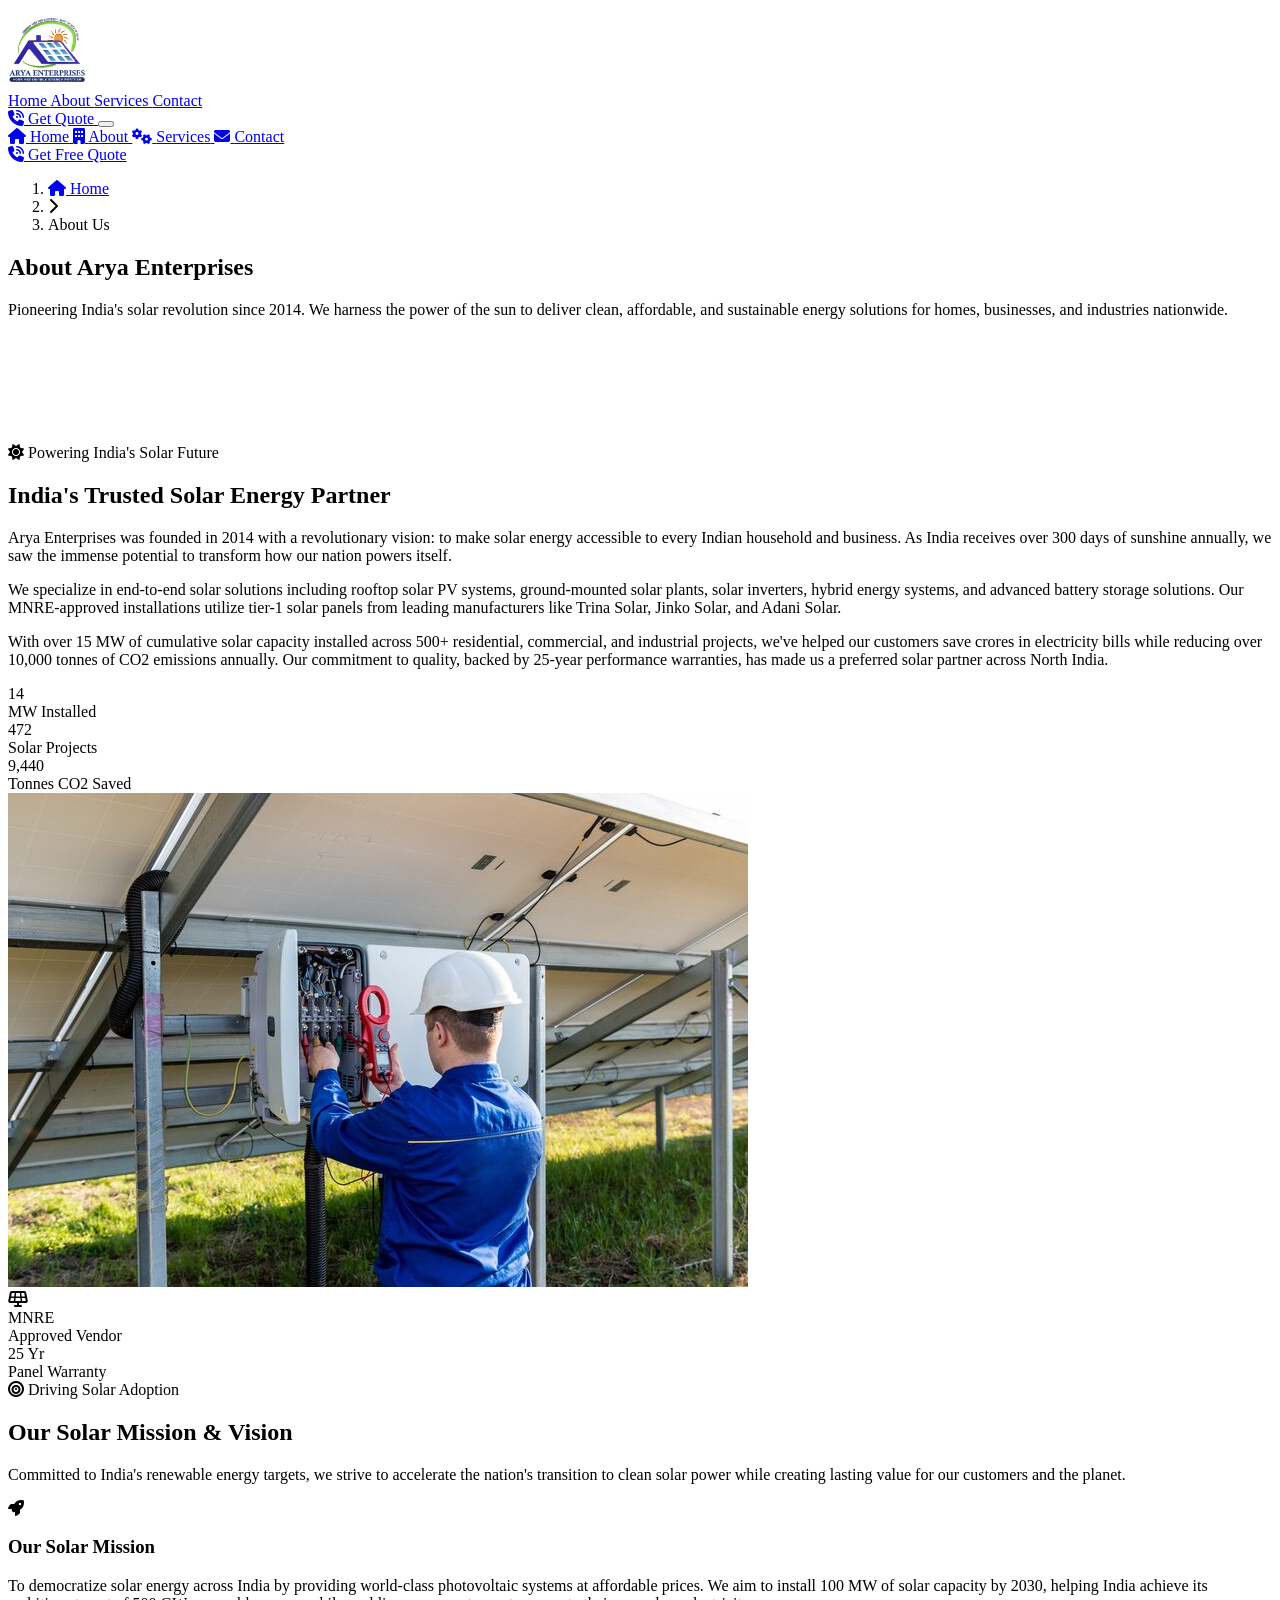
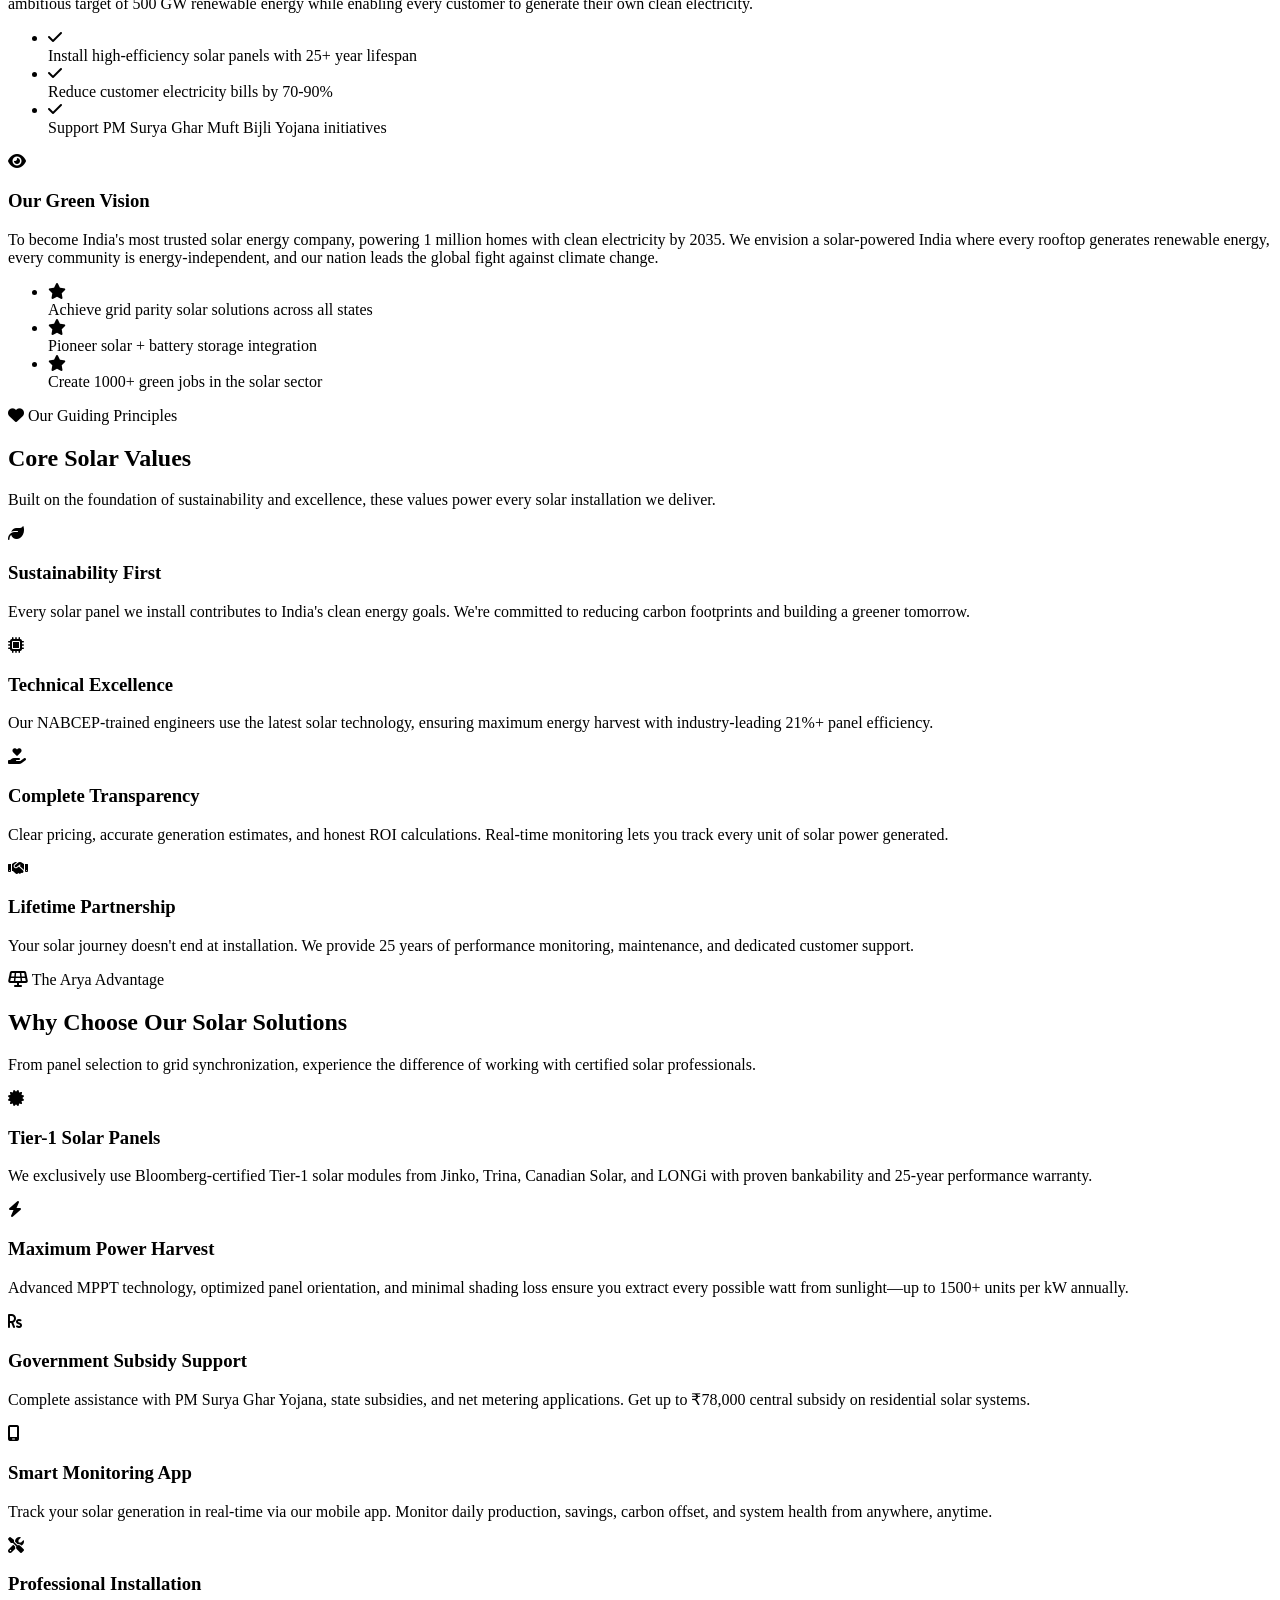
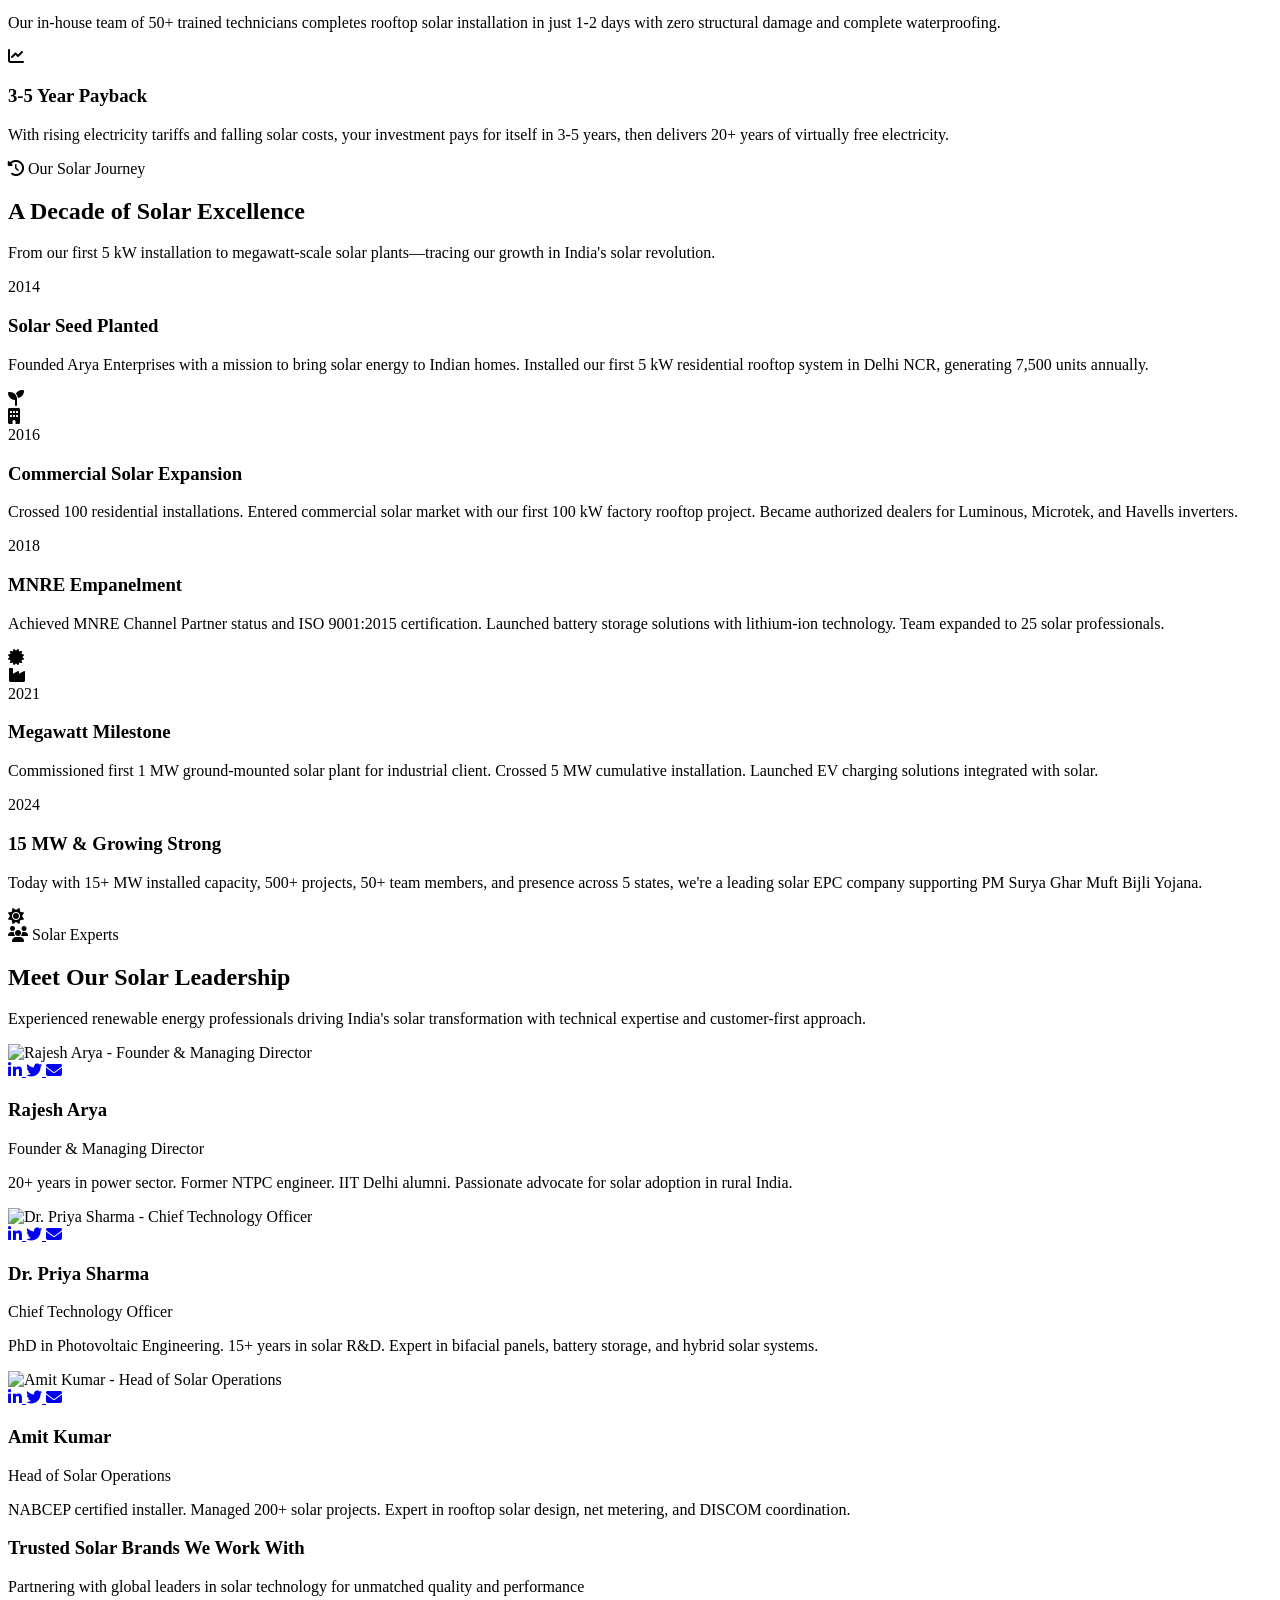
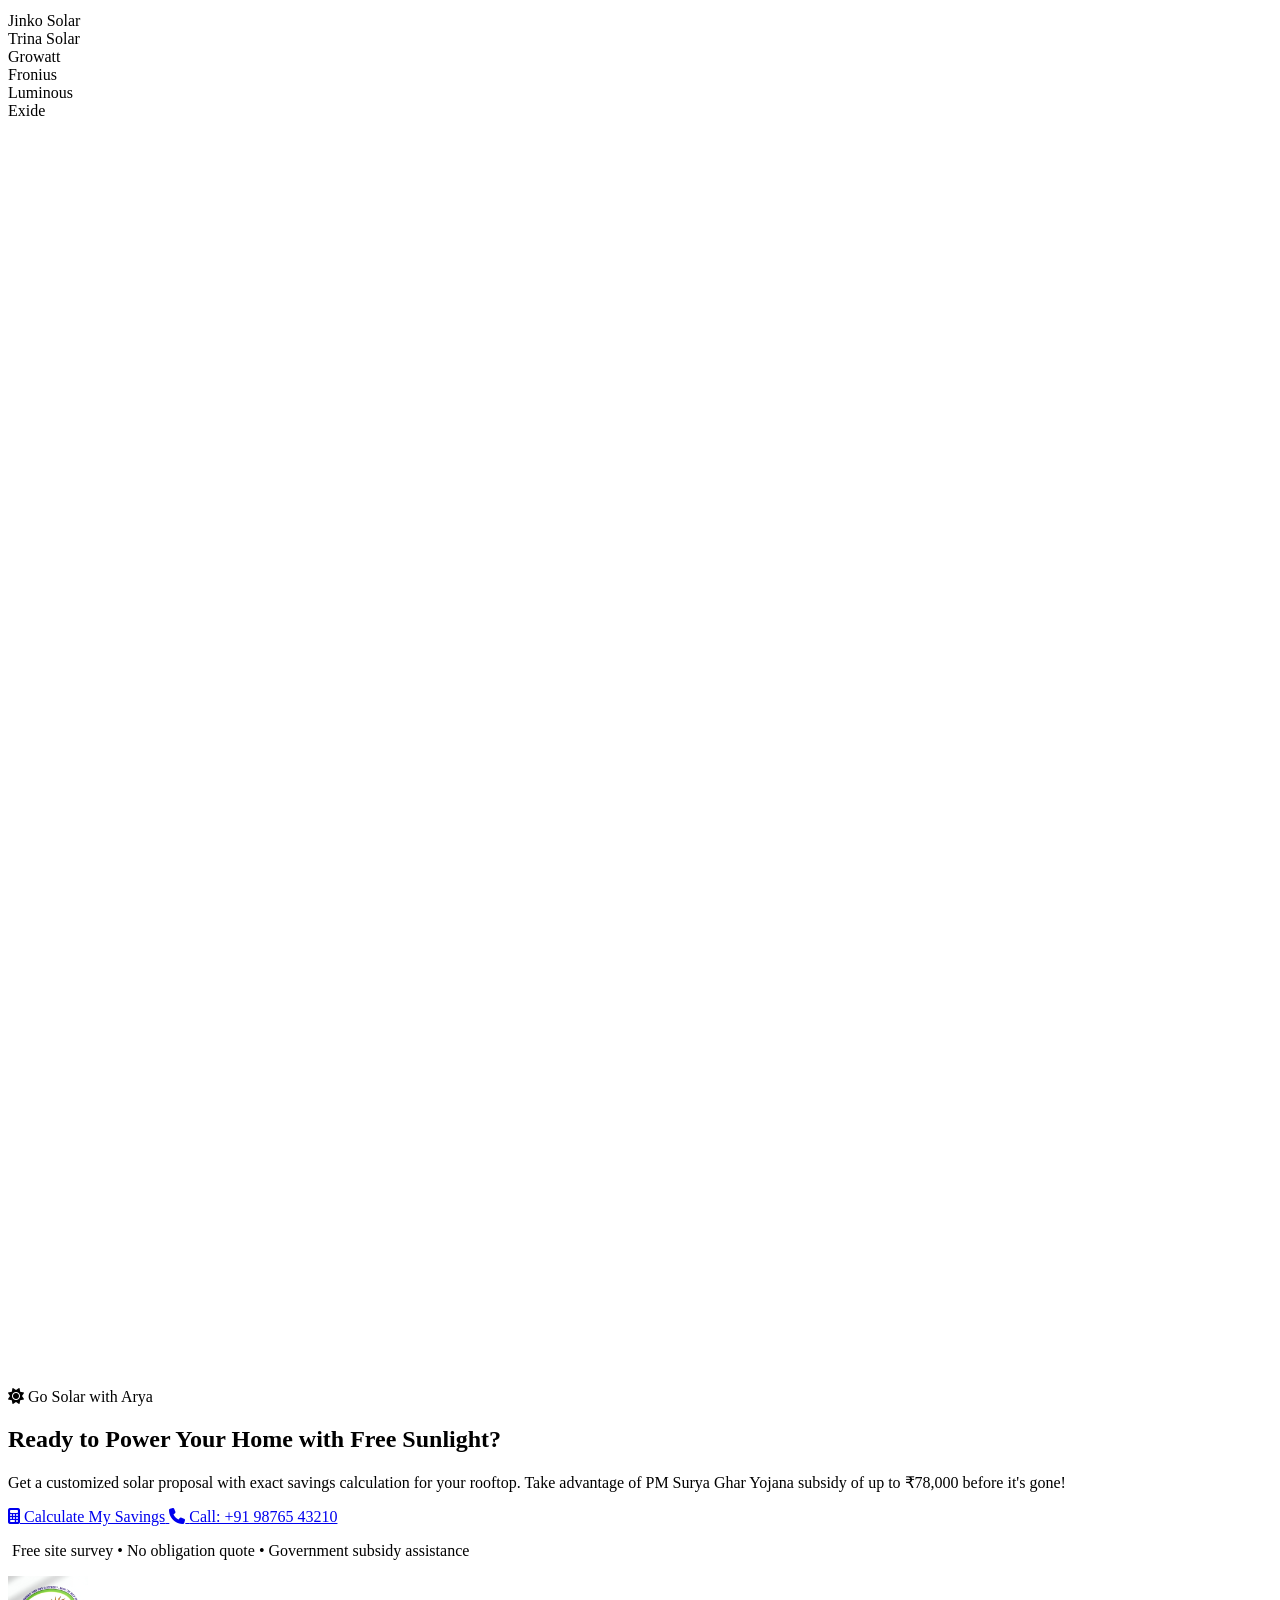
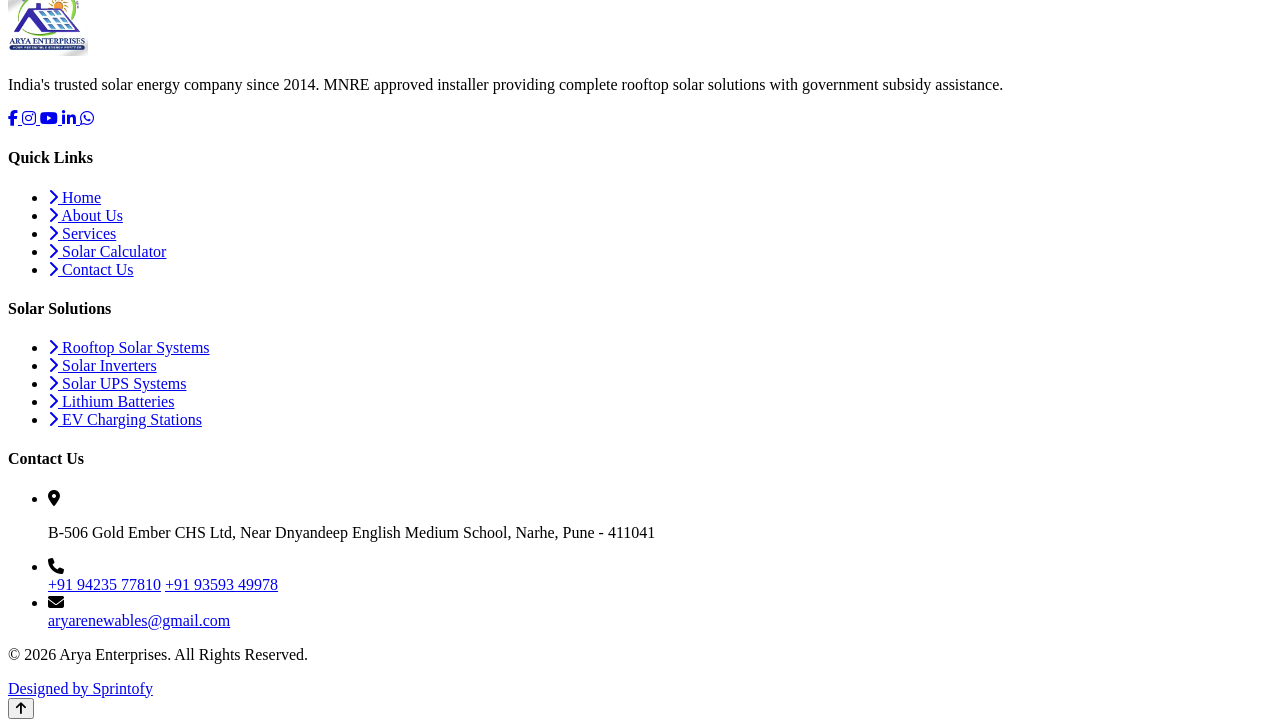
==== commit 5ebeeb2c: "add" ====
--- a/about.html
+++ b/about.html
@@ -3,11 +3,11 @@
 <head>
     <meta charset="UTF-8">
     <meta name="viewport" content="width=device-width, initial-scale=1.0">
-    <meta name="description" content="Learn about Arya Enterprises - Your trusted partner for Solar PV Systems, Inverters, UPS Systems, and Batteries. 10+ years of excellence in power solutions.">
-    <meta name="keywords" content="About Arya Enterprises, Solar Company, Power Solutions Provider, Renewable Energy Company">
+    <meta name="description" content="Learn about Arya Enterprises - Your trusted partner for Solar PV Systems, Inverters, UPS Systems, and Batteries. 10+ years of excellence in renewable energy solutions across India.">
+    <meta name="keywords" content="About Arya Enterprises, Solar Energy Company India, Renewable Energy Provider, Solar Panel Installation, Green Energy Solutions, Rooftop Solar, Solar Power Systems">
     <meta name="author" content="Arya Enterprises">
     
-    <title>About Us | Arya Enterprises - Solar & Power Solutions</title>
+    <title>About Us | Arya Enterprises - Premier Solar & Renewable Energy Solutions</title>
     
     <!-- Favicon -->
     <link rel="icon" type="image/png" href="data:image/svg+xml,<svg xmlns='http://www.w3.org/2000/svg' viewBox='0 0 100 100'><text y='.9em' font-size='90'>☀️</text></svg>">
@@ -48,6 +48,9 @@
                     },
                     fontFamily: {
                         poppins: ['Poppins', 'sans-serif']
+                    },
+                    animation: {
+                        'spin-slow': 'spin 8s linear infinite',
                     }
                 }
             }
@@ -58,7 +61,94 @@
     <link rel="stylesheet" href="https://cdnjs.cloudflare.com/ajax/libs/font-awesome/6.5.1/css/all.min.css">
     
     <!-- Custom Styles -->
-    <link rel="stylesheet" href="assets/css/styles.css">
+    <style>
+        /* Smooth scrolling */
+        html {
+            scroll-behavior: smooth;
+        }
+
+        /* Hide scrollbar but allow scrolling */
+        body {
+            overflow-x: hidden;
+        }
+
+        /* Preloader styles */
+        .preloader-hidden {
+            opacity: 0;
+            visibility: hidden;
+            pointer-events: none;
+        }
+
+        /* Mobile menu animation */
+        .mobile-menu-open .hamburger-icon span:nth-child(1) {
+            transform: rotate(45deg) translateY(6px);
+        }
+        .mobile-menu-open .hamburger-icon span:nth-child(2) {
+            opacity: 0;
+        }
+        .mobile-menu-open .hamburger-icon span:nth-child(3) {
+            transform: rotate(-45deg) translateY(-6px);
+        }
+
+        /* Animation classes */
+        .fade-in-up {
+            opacity: 0;
+            transform: translateY(30px);
+            transition: opacity 0.6s ease-out, transform 0.6s ease-out;
+        }
+        .fade-in-up.animated {
+            opacity: 1;
+            transform: translateY(0);
+        }
+
+        .fade-in-left {
+            opacity: 0;
+            transform: translateX(-30px);
+            transition: opacity 0.6s ease-out, transform 0.6s ease-out;
+        }
+        .fade-in-left.animated {
+            opacity: 1;
+            transform: translateX(0);
+        }
+
+        .fade-in-right {
+            opacity: 0;
+            transform: translateX(30px);
+            transition: opacity 0.6s ease-out, transform 0.6s ease-out;
+        }
+        .fade-in-right.animated {
+            opacity: 1;
+            transform: translateX(0);
+        }
+
+        /* Navbar scroll effect */
+        .navbar-scrolled {
+            background: rgba(255, 255, 255, 0.98) !important;
+            box-shadow: 0 4px 20px rgba(0, 0, 0, 0.1) !important;
+        }
+
+        /* Back to top visible */
+        .back-to-top-visible {
+            opacity: 1 !important;
+            visibility: visible !important;
+            transform: translateY(0) !important;
+        }
+
+        /* Counter animation */
+        @keyframes countUp {
+            from { opacity: 0; }
+            to { opacity: 1; }
+        }
+
+        /* Spin slow animation */
+        @keyframes spin {
+            from { transform: rotate(0deg); }
+            to { transform: rotate(360deg); }
+        }
+        .animate-spin-slow {
+            animation: spin 8s linear infinite;
+        }
+    </style>
 </head>
 <body class="font-poppins bg-white text-gray-800 overflow-x-hidden">
     
@@ -81,14 +171,9 @@
                 
                 <!-- Logo -->
                 <a href="index.html" class="flex items-center space-x-3 group">
-                    <div class="relative w-12 h-12 bg-gradient-to-br from-primary via-accent to-secondary rounded-xl flex items-center justify-center transform group-hover:scale-105 transition-transform duration-300 shadow-lg">
-                        <i class="fa-solid fa-solar-panel text-white text-xl"></i>
-                        <div class="absolute -top-1 -right-1 w-4 h-4 bg-solar-yellow rounded-full animate-pulse"></div>
-                    </div>
-                    <div class="flex flex-col">
-                        <span class="text-xl font-bold bg-gradient-to-r from-primary to-primary-dark bg-clip-text text-transparent">Arya</span>
-                        <span class="text-xs font-medium text-accent -mt-1">Enterprises</span>
-                    </div>
+                      <img src ="assets/images/logo.png " width="80px" height="80px"
+                         alt="Arya Enterprises Logo" 
+                         class=" object-contain transform group-hover:rotate-12 transition-transform duration-300">
                 </a>
 
                 <!-- Desktop Menu -->
@@ -98,8 +183,8 @@
                         <span class="absolute bottom-0 left-1/2 -translate-x-1/2 w-0 h-1 bg-secondary rounded-full group-hover:w-8 transition-all duration-300"></span>
                     </a>
                     <a href="about.html" class="nav-link active px-4 py-2 rounded-lg text-primary font-medium hover:bg-primary/5 transition-all duration-300 relative group">
-                        About Us
-                        <span class="absolute bottom-0 left-1/2 -translate-x-1/2 w-1 h-1 bg-secondary rounded-full group-hover:w-8 transition-all duration-300"></span>
+                        About 
+                        <span class="absolute bottom-0 left-1/2 -translate-x-1/2 w-8 h-1 bg-secondary rounded-full"></span>
                     </a>
                     <a href="services.html" class="nav-link px-4 py-2 rounded-lg text-gray-600 font-medium hover:text-primary hover:bg-primary/5 transition-all duration-300 relative group">
                         Services
@@ -139,7 +224,7 @@
                 </a>
                 <a href="about.html" class="flex items-center space-x-3 px-4 py-3 rounded-xl bg-primary/5 text-primary font-medium">
                     <i class="fa-solid fa-building w-5"></i>
-                    <span>About Us</span>
+                    <span>About </span>
                 </a>
                 <a href="services.html" class="flex items-center space-x-3 px-4 py-3 rounded-xl text-gray-600 hover:bg-primary/5 hover:text-primary transition-colors duration-300">
                     <i class="fa-solid fa-cogs w-5"></i>
@@ -163,7 +248,7 @@
     <section class="page-header relative pt-32 pb-20 lg:pt-40 lg:pb-28 bg-gradient-to-br from-primary-dark via-primary to-accent overflow-hidden">
         <!-- Background Pattern -->
         <div class="absolute inset-0 opacity-10">
-            <div class="absolute inset-0" style="background-image: url('data:image/svg+xml,<svg width=\"60\" height=\"60\" viewBox=\"0 0 60 60\" xmlns=\"http://www.w3.org/2000/svg\"><g fill=\"none\" fill-rule=\"evenodd\"><g fill=\"%23ffffff\" fill-opacity=\"0.4\"><path d=\"M36 34v-4h-2v4h-4v2h4v4h2v-4h4v-2h-4zm0-30V0h-2v4h-4v2h4v4h2V6h4V4h-4zM6 34v-4H4v4H0v2h4v4h2v-4h4v-2H6zM6 4V0H4v4H0v2h4v4h2V6h4V4H6z\"/></g></g></svg>');"></div>
+            <div class="absolute inset-0" style="background-image: url('data:image/svg+xml,%3Csvg width=%2260%22 height=%2260%22 viewBox=%220 0 60 60%22 xmlns=%22http://www.w3.org/2000/svg%22%3E%3Cg fill=%22none%22 fill-rule=%22evenodd%22%3E%3Cg fill=%22%23ffffff%22 fill-opacity=%220.4%22%3E%3Cpath d=%22M36 34v-4h-2v4h-4v2h4v4h2v-4h4v-2h-4zm0-30V0h-2v4h-4v2h4v4h2V6h4V4h-4zM6 34v-4H4v4H0v2h4v4h2v-4h4v-2H6zM6 4V0H4v4H0v2h4v4h2V6h4V4H6z%22/%3E%3C/g%3E%3C/g%3E%3C/svg%3E');"></div>
         </div>
 
         <!-- Floating Elements -->
@@ -171,7 +256,7 @@
         <div class="absolute bottom-20 right-10 w-32 h-32 bg-solar-yellow/20 rounded-full blur-3xl animate-pulse" style="animation-delay: 1s;"></div>
 
         <div class="max-w-7xl mx-auto px-4 sm:px-6 lg:px-8 relative z-10">
-            <div class="text-center text-white" data-animate="fade-in-up">
+            <div class="text-center text-white fade-in-up">
                 <!-- Breadcrumb -->
                 <nav class="flex justify-center mb-6" aria-label="Breadcrumb">
                     <ol class="flex items-center space-x-2 text-sm">
@@ -192,7 +277,7 @@
                     About <span class="text-secondary">Arya Enterprises</span>
                 </h1>
                 <p class="text-lg sm:text-xl text-gray-200 max-w-3xl mx-auto leading-relaxed">
-                    Pioneering sustainable energy solutions since 2014. We're committed to powering a greener future through innovative solar and power technologies.
+                    Pioneering India's solar revolution since 2014. We harness the power of the sun to deliver clean, affordable, and sustainable energy solutions for homes, businesses, and industries nationwide.
                 </p>
             </div>
         </div>
@@ -214,53 +299,53 @@
             <div class="grid lg:grid-cols-2 gap-12 lg:gap-20 items-center">
                 
                 <!-- Left - Content -->
-                <div class="space-y-6" data-animate="fade-in-left">
+                <div class="space-y-6 fade-in-left">
                     <div class="inline-flex items-center space-x-2 bg-primary/10 rounded-full px-4 py-2">
-                        <i class="fa-solid fa-building text-primary text-sm"></i>
-                        <span class="text-primary font-semibold text-sm">Who We Are</span>
+                        <i class="fa-solid fa-sun text-primary text-sm"></i>
+                        <span class="text-primary font-semibold text-sm">Powering India's Solar Future</span>
                     </div>
 
                     <h2 class="text-3xl sm:text-4xl lg:text-5xl font-bold text-gray-900 leading-tight">
-                        Leading the Way in 
-                        <span class="text-primary">Sustainable Energy</span>
+                        India's Trusted 
+                        <span class="text-primary">Solar Energy Partner</span>
                     </h2>
 
                     <p class="text-lg text-gray-600 leading-relaxed">
-                        Arya Enterprises was founded in 2014 with a vision to make clean, renewable energy accessible to everyone. What started as a small venture has grown into one of the most trusted names in the solar and power solutions industry.
+                        Arya Enterprises was founded in 2014 with a revolutionary vision: to make solar energy accessible to every Indian household and business. As India receives over 300 days of sunshine annually, we saw the immense potential to transform how our nation powers itself.
                     </p>
 
                     <p class="text-gray-600 leading-relaxed">
-                        We specialize in providing comprehensive energy solutions including solar PV systems, inverters, UPS systems, and batteries. Our team of certified professionals ensures that every installation meets the highest standards of quality and efficiency.
+                        We specialize in end-to-end solar solutions including rooftop solar PV systems, ground-mounted solar plants, solar inverters, hybrid energy systems, and advanced battery storage solutions. Our MNRE-approved installations utilize tier-1 solar panels from leading manufacturers like Trina Solar, Jinko Solar, and Adani Solar.
                     </p>
 
                     <p class="text-gray-600 leading-relaxed">
-                        With over 500+ successful installations and 1000+ satisfied customers, we have established ourselves as a reliable partner for both residential and commercial energy needs. Our commitment to excellence and customer satisfaction has been the cornerstone of our success.
+                        With over 15 MW of cumulative solar capacity installed across 500+ residential, commercial, and industrial projects, we've helped our customers save crores in electricity bills while reducing over 10,000 tonnes of CO2 emissions annually. Our commitment to quality, backed by 25-year performance warranties, has made us a preferred solar partner across North India.
                     </p>
 
                     <!-- Quick Stats -->
                     <div class="grid grid-cols-3 gap-6 pt-6">
                         <div class="text-center p-4 bg-gray-50 rounded-2xl">
-                            <div class="text-2xl sm:text-3xl font-bold text-primary" data-counter="10">0</div>
-                            <div class="text-sm text-gray-500">Years Experience</div>
+                            <div class="text-2xl sm:text-3xl font-bold text-primary counter" data-target="15">0</div>
+                            <div class="text-sm text-gray-500">MW Installed</div>
                         </div>
                         <div class="text-center p-4 bg-gray-50 rounded-2xl">
-                            <div class="text-2xl sm:text-3xl font-bold text-secondary" data-counter="500">0</div>
-                            <div class="text-sm text-gray-500">Projects Done</div>
+                            <div class="text-2xl sm:text-3xl font-bold text-secondary counter" data-target="500">0</div>
+                            <div class="text-sm text-gray-500">Solar Projects</div>
                         </div>
                         <div class="text-center p-4 bg-gray-50 rounded-2xl">
-                            <div class="text-2xl sm:text-3xl font-bold text-accent" data-counter="50">0</div>
-                            <div class="text-sm text-gray-500">Team Members</div>
+                            <div class="text-2xl sm:text-3xl font-bold text-accent counter" data-target="10000">0</div>
+                            <div class="text-sm text-gray-500">Tonnes CO2 Saved</div>
                         </div>
                     </div>
                 </div>
 
                 <!-- Right - Images -->
-                <div class="relative" data-animate="fade-in-right">
+                <div class="relative fade-in-right">
                     <div class="relative">
                         <!-- Main Image -->
                         <div class="rounded-3xl overflow-hidden shadow-2xl">
-                            <img src="https://images.unsplash.com/photo-1559302504-64aae6ca6b6d?ixlib=rb-4.0.3&auto=format&fit=crop&w=800&q=80" 
-                                 alt="Arya Enterprises Team Working on Solar Installation" 
+                            <img src="assets/images/about/img-1.jpg" 
+                                 alt="Arya Enterprises Solar Panel Installation on Rooftop" 
                                  class="w-full h-[400px] lg:h-[500px] object-cover">
                         </div>
 
@@ -268,11 +353,11 @@
                         <div class="absolute -bottom-6 -left-6 lg:-left-10 bg-white rounded-2xl shadow-xl p-4 sm:p-6 transform hover:scale-105 transition-transform duration-300">
                             <div class="flex items-center space-x-4">
                                 <div class="w-14 h-14 bg-gradient-to-br from-secondary to-secondary-dark rounded-xl flex items-center justify-center">
-                                    <i class="fa-solid fa-award text-white text-xl"></i>
+                                    <i class="fa-solid fa-solar-panel text-white text-xl"></i>
                                 </div>
                                 <div>
-                                    <div class="text-xl font-bold text-gray-900">Certified</div>
-                                    <div class="text-sm text-gray-500">ISO 9001:2015</div>
+                                    <div class="text-xl font-bold text-gray-900">MNRE</div>
+                                    <div class="text-sm text-gray-500">Approved Vendor</div>
                                 </div>
                             </div>
                         </div>
@@ -280,8 +365,8 @@
                         <!-- Floating Card 2 -->
                         <div class="absolute -top-6 -right-6 lg:-right-10 bg-gradient-to-br from-primary to-primary-dark rounded-2xl shadow-xl p-4 text-white transform hover:scale-105 transition-transform duration-300">
                             <div class="text-center">
-                                <div class="text-3xl font-bold">1000+</div>
-                                <div class="text-sm opacity-80">Happy Clients</div>
+                                <div class="text-3xl font-bold">25 Yr</div>
+                                <div class="text-sm opacity-80">Panel Warranty</div>
                             </div>
                         </div>
 
@@ -300,16 +385,16 @@
 
         <div class="max-w-7xl mx-auto px-4 sm:px-6 lg:px-8 relative z-10">
             <!-- Section Header -->
-            <div class="text-center max-w-3xl mx-auto mb-16" data-animate="fade-in-up">
+            <div class="text-center max-w-3xl mx-auto mb-16 fade-in-up">
                 <div class="inline-flex items-center space-x-2 bg-secondary/10 rounded-full px-4 py-2 mb-6">
                     <i class="fa-solid fa-bullseye text-secondary text-sm"></i>
-                    <span class="text-secondary-dark font-semibold text-sm">Our Purpose</span>
+                    <span class="text-secondary-dark font-semibold text-sm">Driving Solar Adoption</span>
                 </div>
                 <h2 class="text-3xl sm:text-4xl lg:text-5xl font-bold text-gray-900 mb-6">
-                    Mission & <span class="text-primary">Vision</span>
+                    Our Solar <span class="text-primary">Mission & Vision</span>
                 </h2>
                 <p class="text-lg text-gray-600">
-                    Guided by our core values, we strive to make a positive impact on the environment while delivering exceptional value to our customers.
+                    Committed to India's renewable energy targets, we strive to accelerate the nation's transition to clean solar power while creating lasting value for our customers and the planet.
                 </p>
             </div>
 
@@ -317,7 +402,7 @@
             <div class="grid md:grid-cols-2 gap-8 lg:gap-12">
                 
                 <!-- Mission Card -->
-                <div class="group bg-white rounded-3xl shadow-lg hover:shadow-2xl p-8 lg:p-10 border border-gray-100 transition-all duration-500 relative overflow-hidden" data-animate="fade-in-left">
+                <div class="group bg-white rounded-3xl shadow-lg hover:shadow-2xl p-8 lg:p-10 border border-gray-100 transition-all duration-500 relative overflow-hidden fade-in-left">
                     <!-- Background Gradient -->
                     <div class="absolute top-0 right-0 w-40 h-40 bg-gradient-to-br from-primary/10 to-transparent rounded-full blur-2xl opacity-0 group-hover:opacity-100 transition-opacity duration-500 -translate-y-1/2 translate-x-1/2"></div>
 
@@ -327,10 +412,10 @@
                             <i class="fa-solid fa-rocket text-white text-3xl"></i>
                         </div>
 
-                        <h3 class="text-2xl lg:text-3xl font-bold text-gray-900 mb-4">Our Mission</h3>
+                        <h3 class="text-2xl lg:text-3xl font-bold text-gray-900 mb-4">Our Solar Mission</h3>
 
                         <p class="text-gray-600 leading-relaxed mb-6">
-                            To accelerate the transition to sustainable energy by providing innovative, reliable, and affordable solar and power solutions that empower homes and businesses to reduce their carbon footprint while saving on energy costs.
+                            To democratize solar energy across India by providing world-class photovoltaic systems at affordable prices. We aim to install 100 MW of solar capacity by 2030, helping India achieve its ambitious target of 500 GW renewable energy while enabling every customer to generate their own clean electricity.
                         </p>
 
                         <ul class="space-y-3">
@@ -338,26 +423,26 @@
                                 <div class="w-6 h-6 bg-secondary/20 rounded-full flex items-center justify-center flex-shrink-0 mt-0.5">
                                     <i class="fa-solid fa-check text-secondary text-xs"></i>
                                 </div>
-                                <span class="text-gray-600">Deliver quality products at competitive prices</span>
+                                <span class="text-gray-600">Install high-efficiency solar panels with 25+ year lifespan</span>
                             </li>
                             <li class="flex items-start space-x-3">
                                 <div class="w-6 h-6 bg-secondary/20 rounded-full flex items-center justify-center flex-shrink-0 mt-0.5">
                                     <i class="fa-solid fa-check text-secondary text-xs"></i>
                                 </div>
-                                <span class="text-gray-600">Provide exceptional customer service and support</span>
+                                <span class="text-gray-600">Reduce customer electricity bills by 70-90%</span>
                             </li>
                             <li class="flex items-start space-x-3">
                                 <div class="w-6 h-6 bg-secondary/20 rounded-full flex items-center justify-center flex-shrink-0 mt-0.5">
                                     <i class="fa-solid fa-check text-secondary text-xs"></i>
                                 </div>
-                                <span class="text-gray-600">Promote environmental sustainability</span>
+                                <span class="text-gray-600">Support PM Surya Ghar Muft Bijli Yojana initiatives</span>
                             </li>
                         </ul>
                     </div>
                 </div>
 
                 <!-- Vision Card -->
-                <div class="group bg-white rounded-3xl shadow-lg hover:shadow-2xl p-8 lg:p-10 border border-gray-100 transition-all duration-500 relative overflow-hidden" data-animate="fade-in-right">
+                <div class="group bg-white rounded-3xl shadow-lg hover:shadow-2xl p-8 lg:p-10 border border-gray-100 transition-all duration-500 relative overflow-hidden fade-in-right">
                     <!-- Background Gradient -->
                     <div class="absolute top-0 right-0 w-40 h-40 bg-gradient-to-br from-secondary/10 to-transparent rounded-full blur-2xl opacity-0 group-hover:opacity-100 transition-opacity duration-500 -translate-y-1/2 translate-x-1/2"></div>
 
@@ -367,10 +452,10 @@
                             <i class="fa-solid fa-eye text-white text-3xl"></i>
                         </div>
 
-                        <h3 class="text-2xl lg:text-3xl font-bold text-gray-900 mb-4">Our Vision</h3>
+                        <h3 class="text-2xl lg:text-3xl font-bold text-gray-900 mb-4">Our Green Vision</h3>
 
                         <p class="text-gray-600 leading-relaxed mb-6">
-                            To become the most trusted and preferred solar energy partner in India, leading the renewable energy revolution and creating a sustainable future for generations to come through cutting-edge technology and unmatched service excellence.
+                            To become India's most trusted solar energy company, powering 1 million homes with clean electricity by 2035. We envision a solar-powered India where every rooftop generates renewable energy, every community is energy-independent, and our nation leads the global fight against climate change.
                         </p>
 
                         <ul class="space-y-3">
@@ -378,19 +463,19 @@
                                 <div class="w-6 h-6 bg-primary/20 rounded-full flex items-center justify-center flex-shrink-0 mt-0.5">
                                     <i class="fa-solid fa-star text-primary text-xs"></i>
                                 </div>
-                                <span class="text-gray-600">Be the #1 solar solutions provider in the region</span>
+                                <span class="text-gray-600">Achieve grid parity solar solutions across all states</span>
                             </li>
                             <li class="flex items-start space-x-3">
                                 <div class="w-6 h-6 bg-primary/20 rounded-full flex items-center justify-center flex-shrink-0 mt-0.5">
                                     <i class="fa-solid fa-star text-primary text-xs"></i>
                                 </div>
-                                <span class="text-gray-600">Pioneer innovative energy technologies</span>
+                                <span class="text-gray-600">Pioneer solar + battery storage integration</span>
                             </li>
                             <li class="flex items-start space-x-3">
                                 <div class="w-6 h-6 bg-primary/20 rounded-full flex items-center justify-center flex-shrink-0 mt-0.5">
                                     <i class="fa-solid fa-star text-primary text-xs"></i>
                                 </div>
-                                <span class="text-gray-600">Create a carbon-neutral future</span>
+                                <span class="text-gray-600">Create 1000+ green jobs in the solar sector</span>
                             </li>
                         </ul>
                     </div>
@@ -403,63 +488,63 @@
     <section class="py-20 lg:py-32 bg-white relative overflow-hidden">
         <div class="max-w-7xl mx-auto px-4 sm:px-6 lg:px-8">
             <!-- Section Header -->
-            <div class="text-center max-w-3xl mx-auto mb-16" data-animate="fade-in-up">
+            <div class="text-center max-w-3xl mx-auto mb-16 fade-in-up">
                 <div class="inline-flex items-center space-x-2 bg-accent/10 rounded-full px-4 py-2 mb-6">
                     <i class="fa-solid fa-heart text-accent text-sm"></i>
-                    <span class="text-accent-dark font-semibold text-sm">What Drives Us</span>
+                    <span class="text-accent-dark font-semibold text-sm">Our Guiding Principles</span>
                 </div>
                 <h2 class="text-3xl sm:text-4xl lg:text-5xl font-bold text-gray-900 mb-6">
-                    Our Core <span class="text-primary">Values</span>
+                    Core <span class="text-primary">Solar Values</span>
                 </h2>
                 <p class="text-lg text-gray-600">
-                    These fundamental principles guide everything we do and help us maintain the highest standards of excellence.
+                    Built on the foundation of sustainability and excellence, these values power every solar installation we deliver.
                 </p>
             </div>
 
             <!-- Values Grid -->
             <div class="grid sm:grid-cols-2 lg:grid-cols-4 gap-8">
                 
-                <!-- Value 1 - Quality -->
-                <div class="group text-center p-8 rounded-3xl bg-gradient-to-b from-gray-50 to-white border border-gray-100 hover:border-primary/20 hover:shadow-xl transition-all duration-500" data-animate="fade-in-up" data-delay="100">
+                <!-- Value 1 - Sustainability -->
+                <div class="group text-center p-8 rounded-3xl bg-gradient-to-b from-gray-50 to-white border border-gray-100 hover:border-primary/20 hover:shadow-xl transition-all duration-500 fade-in-up">
                     <div class="w-20 h-20 mx-auto bg-gradient-to-br from-primary to-primary-dark rounded-2xl flex items-center justify-center mb-6 shadow-lg group-hover:scale-110 group-hover:rotate-6 transition-transform duration-300">
-                        <i class="fa-solid fa-gem text-white text-2xl"></i>
-                    </div>
-                    <h3 class="text-xl font-bold text-gray-900 mb-3">Quality</h3>
+                        <i class="fa-solid fa-leaf text-white text-2xl"></i>
+                    </div>
+                    <h3 class="text-xl font-bold text-gray-900 mb-3">Sustainability First</h3>
                     <p class="text-gray-600 text-sm leading-relaxed">
-                        We never compromise on quality. Every product and service meets the highest industry standards.
+                        Every solar panel we install contributes to India's clean energy goals. We're committed to reducing carbon footprints and building a greener tomorrow.
                     </p>
                 </div>
 
-                <!-- Value 2 - Integrity -->
-                <div class="group text-center p-8 rounded-3xl bg-gradient-to-b from-gray-50 to-white border border-gray-100 hover:border-secondary/20 hover:shadow-xl transition-all duration-500" data-animate="fade-in-up" data-delay="200">
+                <!-- Value 2 - Technical Excellence -->
+                <div class="group text-center p-8 rounded-3xl bg-gradient-to-b from-gray-50 to-white border border-gray-100 hover:border-secondary/20 hover:shadow-xl transition-all duration-500 fade-in-up" style="transition-delay: 100ms;">
                     <div class="w-20 h-20 mx-auto bg-gradient-to-br from-secondary to-secondary-dark rounded-2xl flex items-center justify-center mb-6 shadow-lg group-hover:scale-110 group-hover:rotate-6 transition-transform duration-300">
-                        <i class="fa-solid fa-shield-halved text-white text-2xl"></i>
-                    </div>
-                    <h3 class="text-xl font-bold text-gray-900 mb-3">Integrity</h3>
+                        <i class="fa-solid fa-microchip text-white text-2xl"></i>
+                    </div>
+                    <h3 class="text-xl font-bold text-gray-900 mb-3">Technical Excellence</h3>
                     <p class="text-gray-600 text-sm leading-relaxed">
-                        Honesty and transparency are at the heart of all our business relationships.
+                        Our NABCEP-trained engineers use the latest solar technology, ensuring maximum energy harvest with industry-leading 21%+ panel efficiency.
                     </p>
                 </div>
 
-                <!-- Value 3 - Innovation -->
-                <div class="group text-center p-8 rounded-3xl bg-gradient-to-b from-gray-50 to-white border border-gray-100 hover:border-accent/20 hover:shadow-xl transition-all duration-500" data-animate="fade-in-up" data-delay="300">
+                <!-- Value 3 - Transparency -->
+                <div class="group text-center p-8 rounded-3xl bg-gradient-to-b from-gray-50 to-white border border-gray-100 hover:border-accent/20 hover:shadow-xl transition-all duration-500 fade-in-up" style="transition-delay: 200ms;">
                     <div class="w-20 h-20 mx-auto bg-gradient-to-br from-accent to-accent-dark rounded-2xl flex items-center justify-center mb-6 shadow-lg group-hover:scale-110 group-hover:rotate-6 transition-transform duration-300">
-                        <i class="fa-solid fa-lightbulb text-white text-2xl"></i>
-                    </div>
-                    <h3 class="text-xl font-bold text-gray-900 mb-3">Innovation</h3>
+                        <i class="fa-solid fa-hand-holding-heart text-white text-2xl"></i>
+                    </div>
+                    <h3 class="text-xl font-bold text-gray-900 mb-3">Complete Transparency</h3>
                     <p class="text-gray-600 text-sm leading-relaxed">
-                        We continuously explore new technologies to deliver cutting-edge solutions.
+                        Clear pricing, accurate generation estimates, and honest ROI calculations. Real-time monitoring lets you track every unit of solar power generated.
                     </p>
                 </div>
 
-                <!-- Value 4 - Customer Focus -->
-                <div class="group text-center p-8 rounded-3xl bg-gradient-to-b from-gray-50 to-white border border-gray-100 hover:border-solar-yellow/20 hover:shadow-xl transition-all duration-500" data-animate="fade-in-up" data-delay="400">
+                <!-- Value 4 - Customer Partnership -->
+                <div class="group text-center p-8 rounded-3xl bg-gradient-to-b from-gray-50 to-white border border-gray-100 hover:border-solar-yellow/20 hover:shadow-xl transition-all duration-500 fade-in-up" style="transition-delay: 300ms;">
                     <div class="w-20 h-20 mx-auto bg-gradient-to-br from-solar-yellow to-solar-orange rounded-2xl flex items-center justify-center mb-6 shadow-lg group-hover:scale-110 group-hover:rotate-6 transition-transform duration-300">
-                        <i class="fa-solid fa-users text-white text-2xl"></i>
-                    </div>
-                    <h3 class="text-xl font-bold text-gray-900 mb-3">Customer Focus</h3>
+                        <i class="fa-solid fa-handshake text-white text-2xl"></i>
+                    </div>
+                    <h3 class="text-xl font-bold text-gray-900 mb-3">Lifetime Partnership</h3>
                     <p class="text-gray-600 text-sm leading-relaxed">
-                        Our customers' success is our success. We go above and beyond to exceed expectations.
+                        Your solar journey doesn't end at installation. We provide 25 years of performance monitoring, maintenance, and dedicated customer support.
                     </p>
                 </div>
             </div>
@@ -476,16 +561,16 @@
 
         <div class="max-w-7xl mx-auto px-4 sm:px-6 lg:px-8 relative z-10">
             <!-- Section Header -->
-            <div class="text-center max-w-3xl mx-auto mb-16" data-animate="fade-in-up">
+            <div class="text-center max-w-3xl mx-auto mb-16 fade-in-up">
                 <div class="inline-flex items-center space-x-2 bg-white/10 backdrop-blur-sm border border-white/20 rounded-full px-4 py-2 mb-6">
-                    <i class="fa-solid fa-handshake text-solar-yellow text-sm"></i>
-                    <span class="text-white font-semibold text-sm">Experience & Trust</span>
+                    <i class="fa-solid fa-solar-panel text-solar-yellow text-sm"></i>
+                    <span class="text-white font-semibold text-sm">The Arya Advantage</span>
                 </div>
                 <h2 class="text-3xl sm:text-4xl lg:text-5xl font-bold text-white mb-6">
-                    Why Customers <span class="text-secondary">Trust Us</span>
+                    Why Choose <span class="text-secondary">Our Solar Solutions</span>
                 </h2>
                 <p class="text-lg text-gray-200">
-                    With over a decade of experience, we've built a reputation for reliability, quality, and exceptional service.
+                    From panel selection to grid synchronization, experience the difference of working with certified solar professionals.
                 </p>
             </div>
 
@@ -493,68 +578,68 @@
             <div class="grid sm:grid-cols-2 lg:grid-cols-3 gap-8">
                 
                 <!-- Trust Point 1 -->
-                <div class="bg-white/10 backdrop-blur-lg border border-white/20 rounded-3xl p-8 text-white hover:bg-white/15 transition-all duration-300" data-animate="fade-in-up" data-delay="100">
+                <div class="bg-white/10 backdrop-blur-lg border border-white/20 rounded-3xl p-8 text-white hover:bg-white/15 transition-all duration-300 fade-in-up">
                     <div class="w-16 h-16 bg-secondary/20 rounded-2xl flex items-center justify-center mb-6">
                         <i class="fa-solid fa-certificate text-secondary text-2xl"></i>
                     </div>
-                    <h3 class="text-xl font-bold mb-3">Certified Experts</h3>
+                    <h3 class="text-xl font-bold mb-3">Tier-1 Solar Panels</h3>
                     <p class="text-gray-300 leading-relaxed">
-                        Our team consists of certified professionals with extensive training in solar technology and power systems installation.
+                        We exclusively use Bloomberg-certified Tier-1 solar modules from Jinko, Trina, Canadian Solar, and LONGi with proven bankability and 25-year performance warranty.
                     </p>
                 </div>
 
                 <!-- Trust Point 2 -->
-                <div class="bg-white/10 backdrop-blur-lg border border-white/20 rounded-3xl p-8 text-white hover:bg-white/15 transition-all duration-300" data-animate="fade-in-up" data-delay="200">
+                <div class="bg-white/10 backdrop-blur-lg border border-white/20 rounded-3xl p-8 text-white hover:bg-white/15 transition-all duration-300 fade-in-up" style="transition-delay: 100ms;">
                     <div class="w-16 h-16 bg-solar-yellow/20 rounded-2xl flex items-center justify-center mb-6">
-                        <i class="fa-solid fa-shield-check text-solar-yellow text-2xl"></i>
-                    </div>
-                    <h3 class="text-xl font-bold mb-3">25 Year Warranty</h3>
+                        <i class="fa-solid fa-bolt text-solar-yellow text-2xl"></i>
+                    </div>
+                    <h3 class="text-xl font-bold mb-3">Maximum Power Harvest</h3>
                     <p class="text-gray-300 leading-relaxed">
-                        We stand behind our products with industry-leading warranties, giving you peace of mind for decades to come.
+                        Advanced MPPT technology, optimized panel orientation, and minimal shading loss ensure you extract every possible watt from sunlight—up to 1500+ units per kW annually.
                     </p>
                 </div>
 
                 <!-- Trust Point 3 -->
-                <div class="bg-white/10 backdrop-blur-lg border border-white/20 rounded-3xl p-8 text-white hover:bg-white/15 transition-all duration-300" data-animate="fade-in-up" data-delay="300">
+                <div class="bg-white/10 backdrop-blur-lg border border-white/20 rounded-3xl p-8 text-white hover:bg-white/15 transition-all duration-300 fade-in-up" style="transition-delay: 200ms;">
                     <div class="w-16 h-16 bg-accent-light/20 rounded-2xl flex items-center justify-center mb-6">
-                        <i class="fa-solid fa-headset text-accent-light text-2xl"></i>
-                    </div>
-                    <h3 class="text-xl font-bold mb-3">24/7 Support</h3>
+                        <i class="fa-solid fa-rupee-sign text-accent-light text-2xl"></i>
+                    </div>
+                    <h3 class="text-xl font-bold mb-3">Government Subsidy Support</h3>
                     <p class="text-gray-300 leading-relaxed">
-                        Our dedicated support team is available around the clock to assist you with any queries or technical issues.
+                        Complete assistance with PM Surya Ghar Yojana, state subsidies, and net metering applications. Get up to ₹78,000 central subsidy on residential solar systems.
                     </p>
                 </div>
 
                 <!-- Trust Point 4 -->
-                <div class="bg-white/10 backdrop-blur-lg border border-white/20 rounded-3xl p-8 text-white hover:bg-white/15 transition-all duration-300" data-animate="fade-in-up" data-delay="400">
+                <div class="bg-white/10 backdrop-blur-lg border border-white/20 rounded-3xl p-8 text-white hover:bg-white/15 transition-all duration-300 fade-in-up" style="transition-delay: 300ms;">
                     <div class="w-16 h-16 bg-white/20 rounded-2xl flex items-center justify-center mb-6">
-                        <i class="fa-solid fa-coins text-white text-2xl"></i>
-                    </div>
-                    <h3 class="text-xl font-bold mb-3">Best Price Guarantee</h3>
+                        <i class="fa-solid fa-mobile-screen text-white text-2xl"></i>
+                    </div>
+                    <h3 class="text-xl font-bold mb-3">Smart Monitoring App</h3>
                     <p class="text-gray-300 leading-relaxed">
-                        We offer competitive pricing without compromising on quality. Get the best value for your investment.
+                        Track your solar generation in real-time via our mobile app. Monitor daily production, savings, carbon offset, and system health from anywhere, anytime.
                     </p>
                 </div>
 
                 <!-- Trust Point 5 -->
-                <div class="bg-white/10 backdrop-blur-lg border border-white/20 rounded-3xl p-8 text-white hover:bg-white/15 transition-all duration-300" data-animate="fade-in-up" data-delay="500">
+                <div class="bg-white/10 backdrop-blur-lg border border-white/20 rounded-3xl p-8 text-white hover:bg-white/15 transition-all duration-300 fade-in-up" style="transition-delay: 400ms;">
                     <div class="w-16 h-16 bg-secondary/20 rounded-2xl flex items-center justify-center mb-6">
-                        <i class="fa-solid fa-truck-fast text-secondary text-2xl"></i>
-                    </div>
-                    <h3 class="text-xl font-bold mb-3">Quick Installation</h3>
+                        <i class="fa-solid fa-screwdriver-wrench text-secondary text-2xl"></i>
+                    </div>
+                    <h3 class="text-xl font-bold mb-3">Professional Installation</h3>
                     <p class="text-gray-300 leading-relaxed">
-                        Our efficient team ensures fast and hassle-free installation, minimizing disruption to your daily routine.
+                        Our in-house team of 50+ trained technicians completes rooftop solar installation in just 1-2 days with zero structural damage and complete waterproofing.
                     </p>
                 </div>
 
                 <!-- Trust Point 6 -->
-                <div class="bg-white/10 backdrop-blur-lg border border-white/20 rounded-3xl p-8 text-white hover:bg-white/15 transition-all duration-300" data-animate="fade-in-up" data-delay="600">
+                <div class="bg-white/10 backdrop-blur-lg border border-white/20 rounded-3xl p-8 text-white hover:bg-white/15 transition-all duration-300 fade-in-up" style="transition-delay: 500ms;">
                     <div class="w-16 h-16 bg-solar-yellow/20 rounded-2xl flex items-center justify-center mb-6">
-                        <i class="fa-solid fa-leaf text-solar-yellow text-2xl"></i>
-                    </div>
-                    <h3 class="text-xl font-bold mb-3">Eco-Friendly</h3>
+                        <i class="fa-solid fa-chart-line text-solar-yellow text-2xl"></i>
+                    </div>
+                    <h3 class="text-xl font-bold mb-3">3-5 Year Payback</h3>
                     <p class="text-gray-300 leading-relaxed">
-                        Join us in our mission to reduce carbon emissions and create a sustainable future for our planet.
+                        With rising electricity tariffs and falling solar costs, your investment pays for itself in 3-5 years, then delivers 20+ years of virtually free electricity.
                     </p>
                 </div>
             </div>
@@ -565,16 +650,16 @@
     <section class="py-20 lg:py-32 bg-white relative overflow-hidden">
         <div class="max-w-7xl mx-auto px-4 sm:px-6 lg:px-8">
             <!-- Section Header -->
-            <div class="text-center max-w-3xl mx-auto mb-16" data-animate="fade-in-up">
+            <div class="text-center max-w-3xl mx-auto mb-16 fade-in-up">
                 <div class="inline-flex items-center space-x-2 bg-primary/10 rounded-full px-4 py-2 mb-6">
                     <i class="fa-solid fa-clock-rotate-left text-primary text-sm"></i>
-                    <span class="text-primary font-semibold text-sm">Our Journey</span>
+                    <span class="text-primary font-semibold text-sm">Our Solar Journey</span>
                 </div>
                 <h2 class="text-3xl sm:text-4xl lg:text-5xl font-bold text-gray-900 mb-6">
-                    A Decade of <span class="text-primary">Excellence</span>
+                    A Decade of <span class="text-primary">Solar Excellence</span>
                 </h2>
                 <p class="text-lg text-gray-600">
-                    From humble beginnings to industry leadership, here's how we've grown over the years.
+                    From our first 5 kW installation to megawatt-scale solar plants—tracing our growth in India's solar revolution.
                 </p>
             </div>
 
@@ -587,42 +672,42 @@
                 <div class="space-y-12 lg:space-y-0">
                     
                     <!-- Timeline Item 1 - 2014 -->
-                    <div class="relative lg:flex lg:items-center" data-animate="fade-in-up">
+                    <div class="relative lg:flex lg:items-center lg:mb-16 fade-in-up">
                         <div class="lg:w-1/2 lg:pr-12 lg:text-right">
                             <div class="bg-white rounded-2xl shadow-lg p-6 lg:ml-auto lg:mr-0 max-w-md border border-gray-100 hover:shadow-xl transition-shadow duration-300">
                                 <span class="inline-block px-3 py-1 bg-primary/10 text-primary font-bold rounded-full text-sm mb-3">2014</span>
-                                <h3 class="text-xl font-bold text-gray-900 mb-2">Company Founded</h3>
-                                <p class="text-gray-600">Arya Enterprises was established with a vision to bring sustainable energy solutions to the masses. Started with a small team of 5 passionate individuals.</p>
+                                <h3 class="text-xl font-bold text-gray-900 mb-2">Solar Seed Planted</h3>
+                                <p class="text-gray-600">Founded Arya Enterprises with a mission to bring solar energy to Indian homes. Installed our first 5 kW residential rooftop system in Delhi NCR, generating 7,500 units annually.</p>
                             </div>
                         </div>
                         <div class="hidden lg:flex absolute left-1/2 -translate-x-1/2 w-12 h-12 bg-primary rounded-full items-center justify-center shadow-lg z-10">
-                            <i class="fa-solid fa-flag text-white"></i>
+                            <i class="fa-solid fa-seedling text-white"></i>
                         </div>
                         <div class="lg:w-1/2 lg:pl-12"></div>
                     </div>
 
                     <!-- Timeline Item 2 - 2016 -->
-                    <div class="relative lg:flex lg:items-center" data-animate="fade-in-up">
+                    <div class="relative lg:flex lg:items-center lg:mb-16 fade-in-up">
                         <div class="lg:w-1/2 lg:pr-12"></div>
                         <div class="hidden lg:flex absolute left-1/2 -translate-x-1/2 w-12 h-12 bg-secondary rounded-full items-center justify-center shadow-lg z-10">
-                            <i class="fa-solid fa-award text-white"></i>
+                            <i class="fa-solid fa-building text-white"></i>
                         </div>
                         <div class="lg:w-1/2 lg:pl-12">
                             <div class="bg-white rounded-2xl shadow-lg p-6 max-w-md border border-gray-100 hover:shadow-xl transition-shadow duration-300">
                                 <span class="inline-block px-3 py-1 bg-secondary/10 text-secondary-dark font-bold rounded-full text-sm mb-3">2016</span>
-                                <h3 class="text-xl font-bold text-gray-900 mb-2">First 100 Installations</h3>
-                                <p class="text-gray-600">Achieved our first major milestone of 100 successful solar installations. Expanded our product range to include inverters and UPS systems.</p>
+                                <h3 class="text-xl font-bold text-gray-900 mb-2">Commercial Solar Expansion</h3>
+                                <p class="text-gray-600">Crossed 100 residential installations. Entered commercial solar market with our first 100 kW factory rooftop project. Became authorized dealers for Luminous, Microtek, and Havells inverters.</p>
                             </div>
                         </div>
                     </div>
 
                     <!-- Timeline Item 3 - 2018 -->
-                    <div class="relative lg:flex lg:items-center" data-animate="fade-in-up">
+                    <div class="relative lg:flex lg:items-center lg:mb-16 fade-in-up">
                         <div class="lg:w-1/2 lg:pr-12 lg:text-right">
                             <div class="bg-white rounded-2xl shadow-lg p-6 lg:ml-auto lg:mr-0 max-w-md border border-gray-100 hover:shadow-xl transition-shadow duration-300">
                                 <span class="inline-block px-3 py-1 bg-accent/10 text-accent-dark font-bold rounded-full text-sm mb-3">2018</span>
-                                <h3 class="text-xl font-bold text-gray-900 mb-2">ISO Certification</h3>
-                                <p class="text-gray-600">Received ISO 9001:2015 certification for our commitment to quality management systems. Team grew to 25 members.</p>
+                                <h3 class="text-xl font-bold text-gray-900 mb-2">MNRE Empanelment</h3>
+                                <p class="text-gray-600">Achieved MNRE Channel Partner status and ISO 9001:2015 certification. Launched battery storage solutions with lithium-ion technology. Team expanded to 25 solar professionals.</p>
                             </div>
                         </div>
                         <div class="hidden lg:flex absolute left-1/2 -translate-x-1/2 w-12 h-12 bg-accent rounded-full items-center justify-center shadow-lg z-10">
@@ -631,28 +716,28 @@
                         <div class="lg:w-1/2 lg:pl-12"></div>
                     </div>
 
-                    <!-- Timeline Item 4 - 2020 -->
-                    <div class="relative lg:flex lg:items-center" data-animate="fade-in-up">
+                    <!-- Timeline Item 4 - 2021 -->
+                    <div class="relative lg:flex lg:items-center lg:mb-16 fade-in-up">
                         <div class="lg:w-1/2 lg:pr-12"></div>
                         <div class="hidden lg:flex absolute left-1/2 -translate-x-1/2 w-12 h-12 bg-solar-yellow rounded-full items-center justify-center shadow-lg z-10">
-                            <i class="fa-solid fa-building text-white"></i>
+                            <i class="fa-solid fa-industry text-white"></i>
                         </div>
                         <div class="lg:w-1/2 lg:pl-12">
                             <div class="bg-white rounded-2xl shadow-lg p-6 max-w-md border border-gray-100 hover:shadow-xl transition-shadow duration-300">
-                                <span class="inline-block px-3 py-1 bg-solar-yellow/10 text-solar-orange font-bold rounded-full text-sm mb-3">2020</span>
-                                <h3 class="text-xl font-bold text-gray-900 mb-2">Commercial Expansion</h3>
-                                <p class="text-gray-600">Expanded into commercial and industrial solar solutions. Completed our first 1MW solar plant project.</p>
+                                <span class="inline-block px-3 py-1 bg-solar-yellow/10 text-solar-orange font-bold rounded-full text-sm mb-3">2021</span>
+                                <h3 class="text-xl font-bold text-gray-900 mb-2">Megawatt Milestone</h3>
+                                <p class="text-gray-600">Commissioned first 1 MW ground-mounted solar plant for industrial client. Crossed 5 MW cumulative installation. Launched EV charging solutions integrated with solar.</p>
                             </div>
                         </div>
                     </div>
 
                     <!-- Timeline Item 5 - 2024 -->
-                    <div class="relative lg:flex lg:items-center" data-animate="fade-in-up">
+                    <div class="relative lg:flex lg:items-center fade-in-up">
                         <div class="lg:w-1/2 lg:pr-12 lg:text-right">
                             <div class="bg-gradient-to-br from-primary to-primary-dark rounded-2xl shadow-xl p-6 lg:ml-auto lg:mr-0 max-w-md text-white">
                                 <span class="inline-block px-3 py-1 bg-white/20 font-bold rounded-full text-sm mb-3">2024</span>
-                                <h3 class="text-xl font-bold mb-2">500+ Projects & Growing</h3>
-                                <p class="text-gray-200">Today, with 500+ successful installations, 50+ team members, and presence across multiple states, we continue to lead the solar revolution.</p>
+                                <h3 class="text-xl font-bold mb-2">15 MW & Growing Strong</h3>
+                                <p class="text-gray-200">Today with 15+ MW installed capacity, 500+ projects, 50+ team members, and presence across 5 states, we're a leading solar EPC company supporting PM Surya Ghar Muft Bijli Yojana.</p>
                             </div>
                         </div>
                         <div class="hidden lg:flex absolute left-1/2 -translate-x-1/2 w-14 h-14 bg-gradient-to-br from-primary to-secondary rounded-full items-center justify-center shadow-lg z-10 ring-4 ring-white">
@@ -665,23 +750,23 @@
         </div>
     </section>
 
-    <!-- ========== TEAM SECTION (Optional) ========== -->
+    <!-- ========== TEAM SECTION ========== -->
     <section class="py-20 lg:py-32 bg-gray-50 relative overflow-hidden">
         <!-- Background Decoration -->
         <div class="absolute top-0 right-0 w-96 h-96 bg-secondary/5 rounded-full blur-3xl -translate-y-1/2 translate-x-1/2"></div>
 
         <div class="max-w-7xl mx-auto px-4 sm:px-6 lg:px-8 relative z-10">
             <!-- Section Header -->
-            <div class="text-center max-w-3xl mx-auto mb-16" data-animate="fade-in-up">
+            <div class="text-center max-w-3xl mx-auto mb-16 fade-in-up">
                 <div class="inline-flex items-center space-x-2 bg-primary/10 rounded-full px-4 py-2 mb-6">
                     <i class="fa-solid fa-users text-primary text-sm"></i>
-                    <span class="text-primary font-semibold text-sm">Our Team</span>
+                    <span class="text-primary font-semibold text-sm">Solar Experts</span>
                 </div>
                 <h2 class="text-3xl sm:text-4xl lg:text-5xl font-bold text-gray-900 mb-6">
-                    Meet Our <span class="text-primary">Leadership</span>
+                    Meet Our <span class="text-primary">Solar Leadership</span>
                 </h2>
                 <p class="text-lg text-gray-600">
-                    The driving force behind our success - experienced professionals dedicated to your energy needs.
+                    Experienced renewable energy professionals driving India's solar transformation with technical expertise and customer-first approach.
                 </p>
             </div>
 
@@ -689,10 +774,10 @@
             <div class="grid sm:grid-cols-2 lg:grid-cols-3 gap-8">
                 
                 <!-- Team Member 1 -->
-                <div class="group bg-white rounded-3xl shadow-lg overflow-hidden hover:shadow-xl transition-all duration-500" data-animate="fade-in-up" data-delay="100">
+                <div class="group bg-white rounded-3xl shadow-lg overflow-hidden hover:shadow-xl transition-all duration-500 fade-in-up">
                     <div class="relative overflow-hidden">
                         <img src="https://images.unsplash.com/photo-1560250097-0b93528c311a?ixlib=rb-4.0.3&auto=format&fit=crop&w=400&q=80" 
-                             alt="Rajesh Arya - Founder & CEO" 
+                             alt="Rajesh Arya - Founder & Managing Director" 
                              class="w-full h-72 object-cover object-top group-hover:scale-110 transition-transform duration-500">
                         <div class="absolute inset-0 bg-gradient-to-t from-primary-dark/80 via-transparent to-transparent opacity-0 group-hover:opacity-100 transition-opacity duration-300"></div>
                         
@@ -711,16 +796,16 @@
                     </div>
                     <div class="p-6 text-center">
                         <h3 class="text-xl font-bold text-gray-900 mb-1">Rajesh Arya</h3>
-                        <p class="text-primary font-medium mb-3">Founder & CEO</p>
-                        <p class="text-gray-600 text-sm">20+ years of experience in the energy sector. Visionary leader committed to sustainable solutions.</p>
+                        <p class="text-primary font-medium mb-3">Founder & Managing Director</p>
+                        <p class="text-gray-600 text-sm">20+ years in power sector. Former NTPC engineer. IIT Delhi alumni. Passionate advocate for solar adoption in rural India.</p>
                     </div>
                 </div>
 
                 <!-- Team Member 2 -->
-                <div class="group bg-white rounded-3xl shadow-lg overflow-hidden hover:shadow-xl transition-all duration-500" data-animate="fade-in-up" data-delay="200">
+                <div class="group bg-white rounded-3xl shadow-lg overflow-hidden hover:shadow-xl transition-all duration-500 fade-in-up" style="transition-delay: 100ms;">
                     <div class="relative overflow-hidden">
                         <img src="https://images.unsplash.com/photo-1573496359142-b8d87734a5a2?ixlib=rb-4.0.3&auto=format&fit=crop&w=400&q=80" 
-                             alt="Priya Sharma - Technical Director" 
+                             alt="Dr. Priya Sharma - Chief Technology Officer" 
                              class="w-full h-72 object-cover object-top group-hover:scale-110 transition-transform duration-500">
                         <div class="absolute inset-0 bg-gradient-to-t from-primary-dark/80 via-transparent to-transparent opacity-0 group-hover:opacity-100 transition-opacity duration-300"></div>
                         
@@ -738,17 +823,17 @@
                         </div>
                     </div>
                     <div class="p-6 text-center">
-                        <h3 class="text-xl font-bold text-gray-900 mb-1">Priya Sharma</h3>
-                        <p class="text-primary font-medium mb-3">Technical Director</p>
-                        <p class="text-gray-600 text-sm">Expert in solar technology with 15+ years of experience. Leads our technical innovations.</p>
+                        <h3 class="text-xl font-bold text-gray-900 mb-1">Dr. Priya Sharma</h3>
+                        <p class="text-primary font-medium mb-3">Chief Technology Officer</p>
+                        <p class="text-gray-600 text-sm">PhD in Photovoltaic Engineering. 15+ years in solar R&D. Expert in bifacial panels, battery storage, and hybrid solar systems.</p>
                     </div>
                 </div>
 
                 <!-- Team Member 3 -->
-                <div class="group bg-white rounded-3xl shadow-lg overflow-hidden hover:shadow-xl transition-all duration-500" data-animate="fade-in-up" data-delay="300">
+                <div class="group bg-white rounded-3xl shadow-lg overflow-hidden hover:shadow-xl transition-all duration-500 fade-in-up" style="transition-delay: 200ms;">
                     <div class="relative overflow-hidden">
                         <img src="https://images.unsplash.com/photo-1472099645785-5658abf4ff4e?ixlib=rb-4.0.3&auto=format&fit=crop&w=400&q=80" 
-                             alt="Amit Kumar - Operations Head" 
+                             alt="Amit Kumar - Head of Solar Operations" 
                              class="w-full h-72 object-cover object-top group-hover:scale-110 transition-transform duration-500">
                         <div class="absolute inset-0 bg-gradient-to-t from-primary-dark/80 via-transparent to-transparent opacity-0 group-hover:opacity-100 transition-opacity duration-300"></div>
                         
@@ -767,9 +852,40 @@
                     </div>
                     <div class="p-6 text-center">
                         <h3 class="text-xl font-bold text-gray-900 mb-1">Amit Kumar</h3>
-                        <p class="text-primary font-medium mb-3">Operations Head</p>
-                        <p class="text-gray-600 text-sm">Ensures smooth operations and timely project delivery. Expert in logistics and team management.</p>
-                    </div>
+                        <p class="text-primary font-medium mb-3">Head of Solar Operations</p>
+                        <p class="text-gray-600 text-sm">NABCEP certified installer. Managed 200+ solar projects. Expert in rooftop solar design, net metering, and DISCOM coordination.</p>
+                    </div>
+                </div>
+            </div>
+        </div>
+    </section>
+
+    <!-- ========== BRANDS WE WORK WITH ========== -->
+    <section class="py-16 lg:py-20 bg-white">
+        <div class="max-w-7xl mx-auto px-4 sm:px-6 lg:px-8">
+            <div class="text-center mb-12 fade-in-up">
+                <h3 class="text-2xl font-bold text-gray-900 mb-4">Trusted Solar Brands We Work With</h3>
+                <p class="text-gray-600">Partnering with global leaders in solar technology for unmatched quality and performance</p>
+            </div>
+            
+            <div class="grid grid-cols-2 md:grid-cols-4 lg:grid-cols-6 gap-8 items-center fade-in-up">
+                <div class="text-center p-4 grayscale hover:grayscale-0 transition-all duration-300">
+                    <div class="text-xl font-bold text-gray-400 hover:text-primary transition-colors">Jinko Solar</div>
+                </div>
+                <div class="text-center p-4 grayscale hover:grayscale-0 transition-all duration-300">
+                    <div class="text-xl font-bold text-gray-400 hover:text-primary transition-colors">Trina Solar</div>
+                </div>
+                <div class="text-center p-4 grayscale hover:grayscale-0 transition-all duration-300">
+                    <div class="text-xl font-bold text-gray-400 hover:text-primary transition-colors">Growatt</div>
+                </div>
+                <div class="text-center p-4 grayscale hover:grayscale-0 transition-all duration-300">
+                    <div class="text-xl font-bold text-gray-400 hover:text-primary transition-colors">Fronius</div>
+                </div>
+                <div class="text-center p-4 grayscale hover:grayscale-0 transition-all duration-300">
+                    <div class="text-xl font-bold text-gray-400 hover:text-primary transition-colors">Luminous</div>
+                </div>
+                <div class="text-center p-4 grayscale hover:grayscale-0 transition-all duration-300">
+                    <div class="text-xl font-bold text-gray-400 hover:text-primary transition-colors">Exide</div>
                 </div>
             </div>
         </div>
@@ -778,7 +894,7 @@
     <!-- ========== CTA SECTION ========== -->
     <section class="py-20 lg:py-32 bg-white relative overflow-hidden">
         <div class="max-w-7xl mx-auto px-4 sm:px-6 lg:px-8">
-            <div class="relative bg-gradient-to-br from-primary via-primary-dark to-accent rounded-[3rem] overflow-hidden" data-animate="fade-in-up">
+            <div class="relative bg-gradient-to-br from-primary via-primary-dark to-accent rounded-[3rem] overflow-hidden fade-in-up">
                 <!-- Background Pattern -->
                 <div class="absolute inset-0 opacity-10">
                     <svg class="absolute top-0 right-0 w-1/2 h-full" viewBox="0 0 400 400" fill="none">
@@ -794,29 +910,34 @@
                 <div class="relative px-8 py-16 lg:px-16 lg:py-20 text-center">
                     <div class="max-w-3xl mx-auto">
                         <div class="inline-flex items-center space-x-2 bg-white/10 backdrop-blur-sm border border-white/20 rounded-full px-4 py-2 mb-6">
-                            <i class="fa-solid fa-handshake text-solar-yellow"></i>
-                            <span class="text-white font-medium text-sm">Partner With Us</span>
+                            <i class="fa-solid fa-sun text-solar-yellow"></i>
+                            <span class="text-white font-medium text-sm">Go Solar with Arya</span>
                         </div>
 
                         <h2 class="text-3xl sm:text-4xl lg:text-5xl font-bold text-white mb-6 leading-tight">
-                            Ready to Start Your 
-                            <span class="text-secondary">Solar Journey?</span>
+                            Ready to Power Your Home with 
+                            <span class="text-secondary">Free Sunlight?</span>
                         </h2>
 
                         <p class="text-lg text-gray-200 mb-8 leading-relaxed">
-                            Join thousands of satisfied customers who have made the switch to clean energy. Contact us today for a free consultation and customized quote.
+                            Get a customized solar proposal with exact savings calculation for your rooftop. Take advantage of PM Surya Ghar Yojana subsidy of up to ₹78,000 before it's gone!
                         </p>
 
                         <div class="flex flex-wrap justify-center gap-4">
                             <a href="contact.html" class="inline-flex items-center space-x-3 bg-white text-primary px-8 py-4 rounded-full font-bold hover:bg-secondary hover:text-white hover:shadow-xl transform hover:-translate-y-1 transition-all duration-300">
-                                <i class="fa-solid fa-phone-volume"></i>
-                                <span>Get Free Consultation</span>
+                                <i class="fa-solid fa-calculator"></i>
+                                <span>Calculate My Savings</span>
                             </a>
-                            <a href="services.html" class="inline-flex items-center space-x-3 bg-white/10 backdrop-blur-sm border border-white/30 text-white px-8 py-4 rounded-full font-semibold hover:bg-white/20 transition-all duration-300">
-                                <i class="fa-solid fa-solar-panel"></i>
-                                <span>Explore Services</span>
+                            <a href="tel:+919876543210" class="inline-flex items-center space-x-3 bg-white/10 backdrop-blur-sm border border-white/30 text-white px-8 py-4 rounded-full font-semibold hover:bg-white/20 transition-all duration-300">
+                                <i class="fa-solid fa-phone"></i>
+                                <span>Call: +91 98765 43210</span>
                             </a>
                         </div>
+
+                        <p class="mt-6 text-gray-300 text-sm">
+                            <i class="fa-solid fa-shield-check mr-2"></i>
+                            Free site survey • No obligation quote • Government subsidy assistance
+                        </p>
                     </div>
                 </div>
             </div>
@@ -824,158 +945,172 @@
     </section>
 
     <!-- ========== FOOTER ========== -->
-    <footer class="bg-gray-900 text-white pt-20 pb-8">
-        <div class="max-w-7xl mx-auto px-4 sm:px-6 lg:px-8">
-            <!-- Footer Top -->
-            <div class="grid sm:grid-cols-2 lg:grid-cols-4 gap-12 pb-16 border-b border-gray-800">
-                
-                <!-- Company Info -->
-                <div class="lg:col-span-1">
-                    <a href="index.html" class="flex items-center space-x-3 mb-6">
-                        <div class="relative w-12 h-12 bg-gradient-to-br from-primary via-accent to-secondary rounded-xl flex items-center justify-center shadow-lg">
-                            <i class="fa-solid fa-solar-panel text-white text-xl"></i>
-                            <div class="absolute -top-1 -right-1 w-4 h-4 bg-solar-yellow rounded-full animate-pulse"></div>
-                        </div>
-                        <div class="flex flex-col">
-                            <span class="text-xl font-bold text-white">Arya</span>
-                            <span class="text-xs font-medium text-accent -mt-1">Enterprises</span>
-                        </div>
+   <footer class="bg-gray-900 text-white pt-20 pb-8">
+    <div class="max-w-7xl mx-auto px-4 sm:px-6 lg:px-8">
+        <!-- Footer Top -->
+        <div class="grid sm:grid-cols-2 lg:grid-cols-4 gap-12 pb-16 border-b border-gray-800">
+            
+            <!-- Company Info -->
+            <div class="lg:col-span-1">
+                <a href="index.html" class="flex items-center space-x-3 mb-6">
+                    <div class="relative">
+                        <img src="assets/images/logo.jpg" width="80px" height="80px" alt="Arya Enterprises Logo" >
+                        
+                    </div>
+                    
+                </a>
+                <p class="text-gray-400 mb-6 leading-relaxed">
+                    India's trusted solar energy company since 2014. MNRE approved installer providing complete rooftop solar solutions with government subsidy assistance.
+                </p>
+                <!-- Social Links -->
+                <div class="flex space-x-4">
+                    <a href="#" class="w-10 h-10 bg-gray-800 hover:bg-blue-600 rounded-lg flex items-center justify-center transition-colors duration-300" aria-label="Facebook">
+                        <i class="fa-brands fa-facebook-f"></i>
                     </a>
-                    <p class="text-gray-400 mb-6 leading-relaxed">
-                        Leading provider of solar and power solutions. We're committed to delivering clean, sustainable energy for a brighter future.
-                    </p>
-                    <!-- Social Links -->
-                    <div class="flex space-x-4">
-                        <a href="#" class="w-10 h-10 bg-gray-800 hover:bg-primary rounded-lg flex items-center justify-center transition-colors duration-300">
-                            <i class="fa-brands fa-facebook-f"></i>
+                    <a href="#" class="w-10 h-10 bg-gray-800 hover:bg-pink-600 rounded-lg flex items-center justify-center transition-colors duration-300" aria-label="Instagram">
+                        <i class="fa-brands fa-instagram"></i>
+                    </a>
+                    <a href="#" class="w-10 h-10 bg-gray-800 hover:bg-red-600 rounded-lg flex items-center justify-center transition-colors duration-300" aria-label="YouTube">
+                        <i class="fa-brands fa-youtube"></i>
+                    </a>
+                    <a href="#" class="w-10 h-10 bg-gray-800 hover:bg-blue-700 rounded-lg flex items-center justify-center transition-colors duration-300" aria-label="LinkedIn">
+                        <i class="fa-brands fa-linkedin-in"></i>
+                    </a>
+                    <a href="https://wa.me/919423577810" target="_blank" class="w-10 h-10 bg-gray-800 hover:bg-green-500 rounded-lg flex items-center justify-center transition-colors duration-300" aria-label="WhatsApp">
+                        <i class="fa-brands fa-whatsapp"></i>
+                    </a>
+                </div>
+            </div>
+
+            <!-- Quick Links -->
+            <div>
+                <h4 class="text-lg font-bold mb-6 relative">
+                    Quick Links
+                    <span class="absolute bottom-0 left-0 w-12 h-0.5 bg-secondary -mb-2"></span>
+                </h4>
+                <ul class="space-y-3">
+                    <li>
+                        <a href="index.html" class="text-gray-400 hover:text-secondary transition-colors duration-300 flex items-center space-x-2">
+                            <i class="fa-solid fa-chevron-right text-xs text-secondary"></i>
+                            <span>Home</span>
                         </a>
-                        <a href="#" class="w-10 h-10 bg-gray-800 hover:bg-primary rounded-lg flex items-center justify-center transition-colors duration-300">
-                            <i class="fa-brands fa-twitter"></i>
+                    </li>
+                    <li>
+                        <a href="about.html" class="text-gray-400 hover:text-secondary transition-colors duration-300 flex items-center space-x-2">
+                            <i class="fa-solid fa-chevron-right text-xs text-secondary"></i>
+                            <span>About Us</span>
                         </a>
-                        <a href="#" class="w-10 h-10 bg-gray-800 hover:bg-primary rounded-lg flex items-center justify-center transition-colors duration-300">
-                            <i class="fa-brands fa-instagram"></i>
+                    </li>
+                    <li>
+                        <a href="services.html" class="text-gray-400 hover:text-secondary transition-colors duration-300 flex items-center space-x-2">
+                            <i class="fa-solid fa-chevron-right text-xs text-secondary"></i>
+                            <span>Services</span>
                         </a>
-                        <a href="#" class="w-10 h-10 bg-gray-800 hover:bg-primary rounded-lg flex items-center justify-center transition-colors duration-300">
-                            <i class="fa-brands fa-linkedin-in"></i>
+                    </li>
+                    <li>
+                        <a href="#" class="text-gray-400 hover:text-secondary transition-colors duration-300 flex items-center space-x-2">
+                            <i class="fa-solid fa-chevron-right text-xs text-secondary"></i>
+                            <span>Solar Calculator</span>
                         </a>
-                    </div>
-                </div>
-
-                <!-- Quick Links -->
-                <div>
-                    <h4 class="text-lg font-bold mb-6 relative">
-                        Quick Links
-                        <span class="absolute bottom-0 left-0 w-12 h-0.5 bg-secondary -mb-2"></span>
-                    </h4>
-                    <ul class="space-y-3">
-                        <li>
-                            <a href="index.html" class="text-gray-400 hover:text-secondary transition-colors duration-300 flex items-center space-x-2">
-                                <i class="fa-solid fa-chevron-right text-xs text-secondary"></i>
-                                <span>Home</span>
-                            </a>
-                        </li>
-                        <li>
-                            <a href="about.html" class="text-gray-400 hover:text-secondary transition-colors duration-300 flex items-center space-x-2">
-                                <i class="fa-solid fa-chevron-right text-xs text-secondary"></i>
-                                <span>About Us</span>
-                            </a>
-                        </li>
-                        <li>
-                            <a href="services.html" class="text-gray-400 hover:text-secondary transition-colors duration-300 flex items-center space-x-2">
-                                <i class="fa-solid fa-chevron-right text-xs text-secondary"></i>
-                                <span>Services</span>
-                            </a>
-                        </li>
-                        <li>
-                            <a href="contact.html" class="text-gray-400 hover:text-secondary transition-colors duration-300 flex items-center space-x-2">
-                                <i class="fa-solid fa-chevron-right text-xs text-secondary"></i>
-                                <span>Contact</span>
-                            </a>
-                        </li>
-                    </ul>
-                </div>
-
-                <!-- Our Services -->
-                <div>
-                    <h4 class="text-lg font-bold mb-6 relative">
-                        Our Services
-                        <span class="absolute bottom-0 left-0 w-12 h-0.5 bg-secondary -mb-2"></span>
-                    </h4>
-                    <ul class="space-y-3">
-                        <li>
-                            <a href="services.html" class="text-gray-400 hover:text-secondary transition-colors duration-300 flex items-center space-x-2">
-                                <i class="fa-solid fa-chevron-right text-xs text-secondary"></i>
-                                <span>Solar PV Systems</span>
-                            </a>
-                        </li>
-                        <li>
-                            <a href="services.html" class="text-gray-400 hover:text-secondary transition-colors duration-300 flex items-center space-x-2">
-                                <i class="fa-solid fa-chevron-right text-xs text-secondary"></i>
-                                <span>Inverters</span>
-                            </a>
-                        </li>
-                        <li>
-                            <a href="services.html" class="text-gray-400 hover:text-secondary transition-colors duration-300 flex items-center space-x-2">
-                                <i class="fa-solid fa-chevron-right text-xs text-secondary"></i>
-                                <span>UPS Systems</span>
-                            </a>
-                        </li>
-                        <li>
-                            <a href="services.html" class="text-gray-400 hover:text-secondary transition-colors duration-300 flex items-center space-x-2">
-                                <i class="fa-solid fa-chevron-right text-xs text-secondary"></i>
-                                <span>Batteries</span>
-                            </a>
-                        </li>
-                    </ul>
-                </div>
-
-                <!-- Contact Info -->
-                <div>
-                    <h4 class="text-lg font-bold mb-6 relative">
-                        Contact Us
-                        <span class="absolute bottom-0 left-0 w-12 h-0.5 bg-secondary -mb-2"></span>
-                    </h4>
-                    <ul class="space-y-4">
-                        <li class="flex items-start space-x-4">
-                            <div class="w-10 h-10 bg-primary/20 rounded-lg flex items-center justify-center flex-shrink-0">
-                                <i class="fa-solid fa-location-dot text-primary"></i>
-                            </div>
-                            <div>
-                                <p class="text-gray-400">123 Solar Street, Green City,<br>New Delhi - 110001, India</p>
-                            </div>
-                        </li>
-                        <li class="flex items-center space-x-4">
-                            <div class="w-10 h-10 bg-secondary/20 rounded-lg flex items-center justify-center flex-shrink-0">
-                                <i class="fa-solid fa-phone text-secondary"></i>
-                            </div>
-                            <div>
-                                <a href="tel:+919876543210" class="text-gray-400 hover:text-secondary transition-colors duration-300">+91 98765 43210</a>
-                            </div>
-                        </li>
-                        <li class="flex items-center space-x-4">
-                            <div class="w-10 h-10 bg-accent/20 rounded-lg flex items-center justify-center flex-shrink-0">
-                                <i class="fa-solid fa-envelope text-accent"></i>
-                            </div>
-                            <div>
-                                <a href="mailto:info@aryaenterprises.com" class="text-gray-400 hover:text-secondary transition-colors duration-300">info@aryaenterprises.com</a>
-                            </div>
-                        </li>
-                    </ul>
-                </div>
-            </div>
-
-            <!-- Footer Bottom -->
-            <div class="pt-8 flex flex-col sm:flex-row justify-between items-center space-y-4 sm:space-y-0">
-                <p class="text-gray-500 text-sm text-center sm:text-left">
+                    </li>
+                    <li>
+                        <a href="contact.html" class="text-gray-400 hover:text-secondary transition-colors duration-300 flex items-center space-x-2">
+                            <i class="fa-solid fa-chevron-right text-xs text-secondary"></i>
+                            <span>Contact Us</span>
+                        </a>
+                    </li>
+                </ul>
+            </div>
+
+            <!-- Our Solutions -->
+            <div>
+                <h4 class="text-lg font-bold mb-6 relative">
+                    Solar Solutions
+                    <span class="absolute bottom-0 left-0 w-12 h-0.5 bg-secondary -mb-2"></span>
+                </h4>
+                <ul class="space-y-3">
+                    <li>
+                        <a href="services.html#solar-pv" class="text-gray-400 hover:text-secondary transition-colors duration-300 flex items-center space-x-2">
+                            <i class="fa-solid fa-chevron-right text-xs text-secondary"></i>
+                            <span>Rooftop Solar Systems</span>
+                        </a>
+                    </li>
+                    <li>
+                        <a href="services.html#inverters" class="text-gray-400 hover:text-secondary transition-colors duration-300 flex items-center space-x-2">
+                            <i class="fa-solid fa-chevron-right text-xs text-secondary"></i>
+                            <span>Solar Inverters</span>
+                        </a>
+                    </li>
+                    <li>
+                        <a href="services.html#ups" class="text-gray-400 hover:text-secondary transition-colors duration-300 flex items-center space-x-2">
+                            <i class="fa-solid fa-chevron-right text-xs text-secondary"></i>
+                            <span>Solar UPS Systems</span>
+                        </a>
+                    </li>
+                    <li>
+                        <a href="services.html#batteries" class="text-gray-400 hover:text-secondary transition-colors duration-300 flex items-center space-x-2">
+                            <i class="fa-solid fa-chevron-right text-xs text-secondary"></i>
+                            <span>Lithium Batteries</span>
+                        </a>
+                    </li>
+                    <li>
+                        <a href="services.html" class="text-gray-400 hover:text-secondary transition-colors duration-300 flex items-center space-x-2">
+                            <i class="fa-solid fa-chevron-right text-xs text-secondary"></i>
+                            <span>EV Charging Stations</span>
+                        </a>
+                    </li>
+                </ul>
+            </div>
+
+            <!-- Contact Info -->
+            <div>
+                <h4 class="text-lg font-bold mb-6 relative">
+                    Contact Us
+                    <span class="absolute bottom-0 left-0 w-12 h-0.5 bg-secondary -mb-2"></span>
+                </h4>
+                <ul class="space-y-4">
+                    <li class="flex items-start space-x-4">
+                        <div class="w-10 h-10 bg-primary/20 rounded-lg flex items-center justify-center flex-shrink-0 mt-1">
+                            <i class="fa-solid fa-location-dot text-primary"></i>
+                        </div>
+                        <div>
+                            <p class="text-gray-400 leading-relaxed">B-506 Gold Ember CHS Ltd, Near Dnyandeep English Medium School, Narhe, Pune - 411041</p>
+                        </div>
+                    </li>
+                    <li class="flex items-start space-x-4">
+                        <div class="w-10 h-10 bg-secondary/20 rounded-lg flex items-center justify-center flex-shrink-0">
+                            <i class="fa-solid fa-phone text-secondary"></i>
+                        </div>
+                        <div class="space-y-1">
+                            <a href="tel:+919423577810" class="text-gray-400 hover:text-secondary transition-colors duration-300 block">+91 94235 77810</a>
+                            <a href="tel:+919359349978" class="text-gray-400 hover:text-secondary transition-colors duration-300 block">+91 93593 49978</a>
+                        </div>
+                    </li>
+                    <li class="flex items-start space-x-4">
+                        <div class="w-10 h-10 bg-accent/20 rounded-lg flex items-center justify-center flex-shrink-0">
+                            <i class="fa-solid fa-envelope text-accent"></i>
+                        </div>
+                        <div>
+                            <a href="mailto:aryarenewables@gmail.com" class="text-gray-400 hover:text-secondary transition-colors duration-300 block">aryarenewables@gmail.com</a>
+                        </div>
+                    </li>
+                </ul>
+            </div>
+        </div>
+
+        <!-- Footer Bottom -->
+        <div class="pt-8 flex flex-col lg:flex-row justify-between items-center space-y-4 lg:space-y-0">
+            <div class="text-center lg:text-left">
+                <p class="text-gray-500 text-sm">
                     &copy; <span id="current-year">2024</span> Arya Enterprises. All Rights Reserved.
                 </p>
-                <div class="flex items-center space-x-6 text-sm text-gray-500">
-                    <a href="#" class="hover:text-secondary transition-colors duration-300">Privacy Policy</a>
-                    <a href="#" class="hover:text-secondary transition-colors duration-300">Terms of Service</a>
-                </div>
-            </div>
-        </div>
-    </footer>
+            </div>
+            <div class="flex flex-wrap justify-center items-center gap-4 lg:gap-6 text-sm text-gray-500">
+                <a href="https://sprintofy.com" target="_blank" class="hover:text-secondary transition-colors duration-300">Designed by Sprintofy</a>
+            </div>
+        </div>
+    </div>
+</footer>
 
     <!-- ========== BACK TO TOP BUTTON ========== -->
     <button id="back-to-top" class="fixed bottom-8 right-8 w-14 h-14 bg-gradient-to-r from-primary to-primary-dark text-white rounded-full shadow-lg flex items-center justify-center opacity-0 invisible translate-y-4 transition-all duration-300 hover:shadow-xl hover:scale-110 z-50" aria-label="Back to Top">
@@ -983,11 +1118,142 @@
     </button>
 
     <!-- ========== WHATSAPP BUTTON ========== -->
-    <a href="https://wa.me/919876543210" target="_blank" class="fixed bottom-8 left-8 w-14 h-14 bg-green-500 text-white rounded-full shadow-lg flex items-center justify-center hover:bg-green-600 hover:shadow-xl hover:scale-110 transition-all duration-300 z-50" aria-label="WhatsApp">
+    <!-- <a href="https://wa.me/919876543210?text=Hi%2C%20I%27m%20interested%20in%20solar%20panel%20installation.%20Please%20share%20details." target="_blank" class="fixed bottom-8 left-8 w-14 h-14 bg-green-500 text-white rounded-full shadow-lg flex items-center justify-center hover:bg-green-600 hover:shadow-xl hover:scale-110 transition-all duration-300 z-50" aria-label="WhatsApp">
         <i class="fa-brands fa-whatsapp text-2xl"></i>
-    </a>
-
-    <!-- Custom JavaScript -->
-    <script src="assets/js/main.js"></script>
+    </a> -->
+
+    <!-- ========== JAVASCRIPT ========== -->
+    <script>
+        // ===== PRELOADER =====
+        window.addEventListener('load', function() {
+            const preloader = document.getElementById('preloader');
+            setTimeout(() => {
+                preloader.classList.add('preloader-hidden');
+                setTimeout(() => {
+                    preloader.style.display = 'none';
+                }, 500);
+            }, 800);
+        });
+
+        // ===== CURRENT YEAR =====
+        document.getElementById('current-year').textContent = new Date().getFullYear();
+
+        // ===== MOBILE MENU TOGGLE =====
+        const mobileMenuBtn = document.getElementById('mobile-menu-btn');
+        const mobileMenu = document.getElementById('mobile-menu');
+
+        mobileMenuBtn.addEventListener('click', function() {
+            this.classList.toggle('mobile-menu-open');
+            mobileMenu.classList.toggle('hidden');
+        });
+
+        // ===== NAVBAR SCROLL EFFECT =====
+        const navbar = document.getElementById('navbar');
+        
+        window.addEventListener('scroll', function() {
+            if (window.scrollY > 50) {
+                navbar.classList.add('navbar-scrolled');
+            } else {
+                navbar.classList.remove('navbar-scrolled');
+            }
+        });
+
+        // ===== BACK TO TOP BUTTON =====
+        const backToTopBtn = document.getElementById('back-to-top');
+
+        window.addEventListener('scroll', function() {
+            if (window.scrollY > 500) {
+                backToTopBtn.classList.add('back-to-top-visible');
+            } else {
+                backToTopBtn.classList.remove('back-to-top-visible');
+            }
+        });
+
+        backToTopBtn.addEventListener('click', function() {
+            window.scrollTo({
+                top: 0,
+                behavior: 'smooth'
+            });
+        });
+
+        // ===== SCROLL ANIMATIONS =====
+        const animatedElements = document.querySelectorAll('.fade-in-up, .fade-in-left, .fade-in-right');
+
+        const observerOptions = {
+            threshold: 0.1,
+            rootMargin: '0px 0px -50px 0px'
+        };
+
+        const observer = new IntersectionObserver(function(entries) {
+            entries.forEach(entry => {
+                if (entry.isIntersecting) {
+                    entry.target.classList.add('animated');
+                    observer.unobserve(entry.target);
+                }
+            });
+        }, observerOptions);
+
+        animatedElements.forEach(element => {
+            observer.observe(element);
+        });
+
+        // ===== COUNTER ANIMATION =====
+        const counters = document.querySelectorAll('.counter');
+        
+        const counterObserver = new IntersectionObserver(function(entries) {
+            entries.forEach(entry => {
+                if (entry.isIntersecting) {
+                    const counter = entry.target;
+                    const target = parseInt(counter.getAttribute('data-target'));
+                    const duration = 2000;
+                    const step = target / (duration / 16);
+                    let current = 0;
+
+                    const updateCounter = () => {
+                        current += step;
+                        if (current < target) {
+                            counter.textContent = Math.floor(current).toLocaleString();
+                            requestAnimationFrame(updateCounter);
+                        } else {
+                            counter.textContent = target.toLocaleString();
+                        }
+                    };
+
+                    updateCounter();
+                    counterObserver.unobserve(counter);
+                }
+            });
+        }, { threshold: 0.5 });
+
+        counters.forEach(counter => {
+            counterObserver.observe(counter);
+        });
+
+        // ===== CLOSE MOBILE MENU ON LINK CLICK =====
+        const mobileMenuLinks = mobileMenu.querySelectorAll('a');
+        mobileMenuLinks.forEach(link => {
+            link.addEventListener('click', function() {
+                mobileMenu.classList.add('hidden');
+                mobileMenuBtn.classList.remove('mobile-menu-open');
+            });
+        });
+
+        // ===== SMOOTH SCROLL FOR ANCHOR LINKS =====
+        document.querySelectorAll('a[href^="#"]').forEach(anchor => {
+            anchor.addEventListener('click', function(e) {
+                const href = this.getAttribute('href');
+                if (href !== '#') {
+                    e.preventDefault();
+                    const target = document.querySelector(href);
+                    if (target) {
+                        target.scrollIntoView({
+                            behavior: 'smooth',
+                            block: 'start'
+                        });
+                    }
+                }
+            });
+        });
+    </script>
 </body>
 </html>
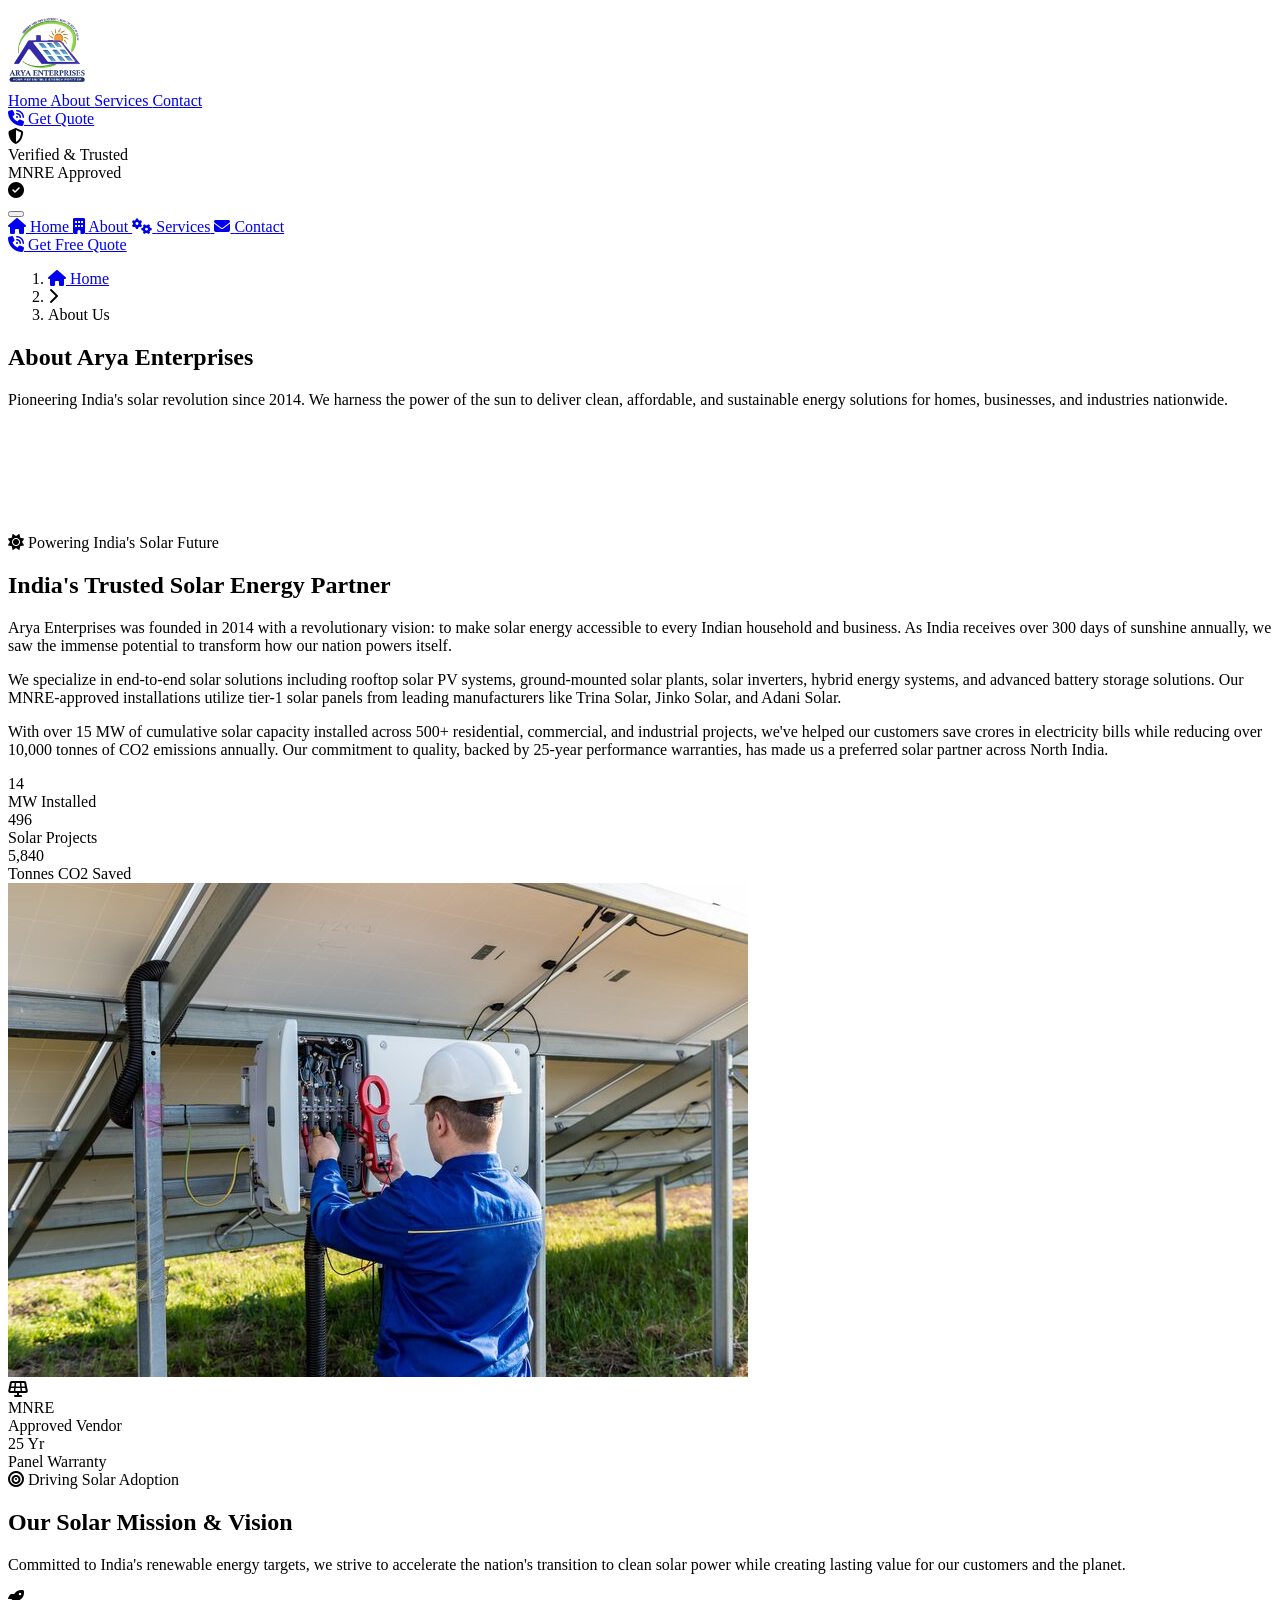
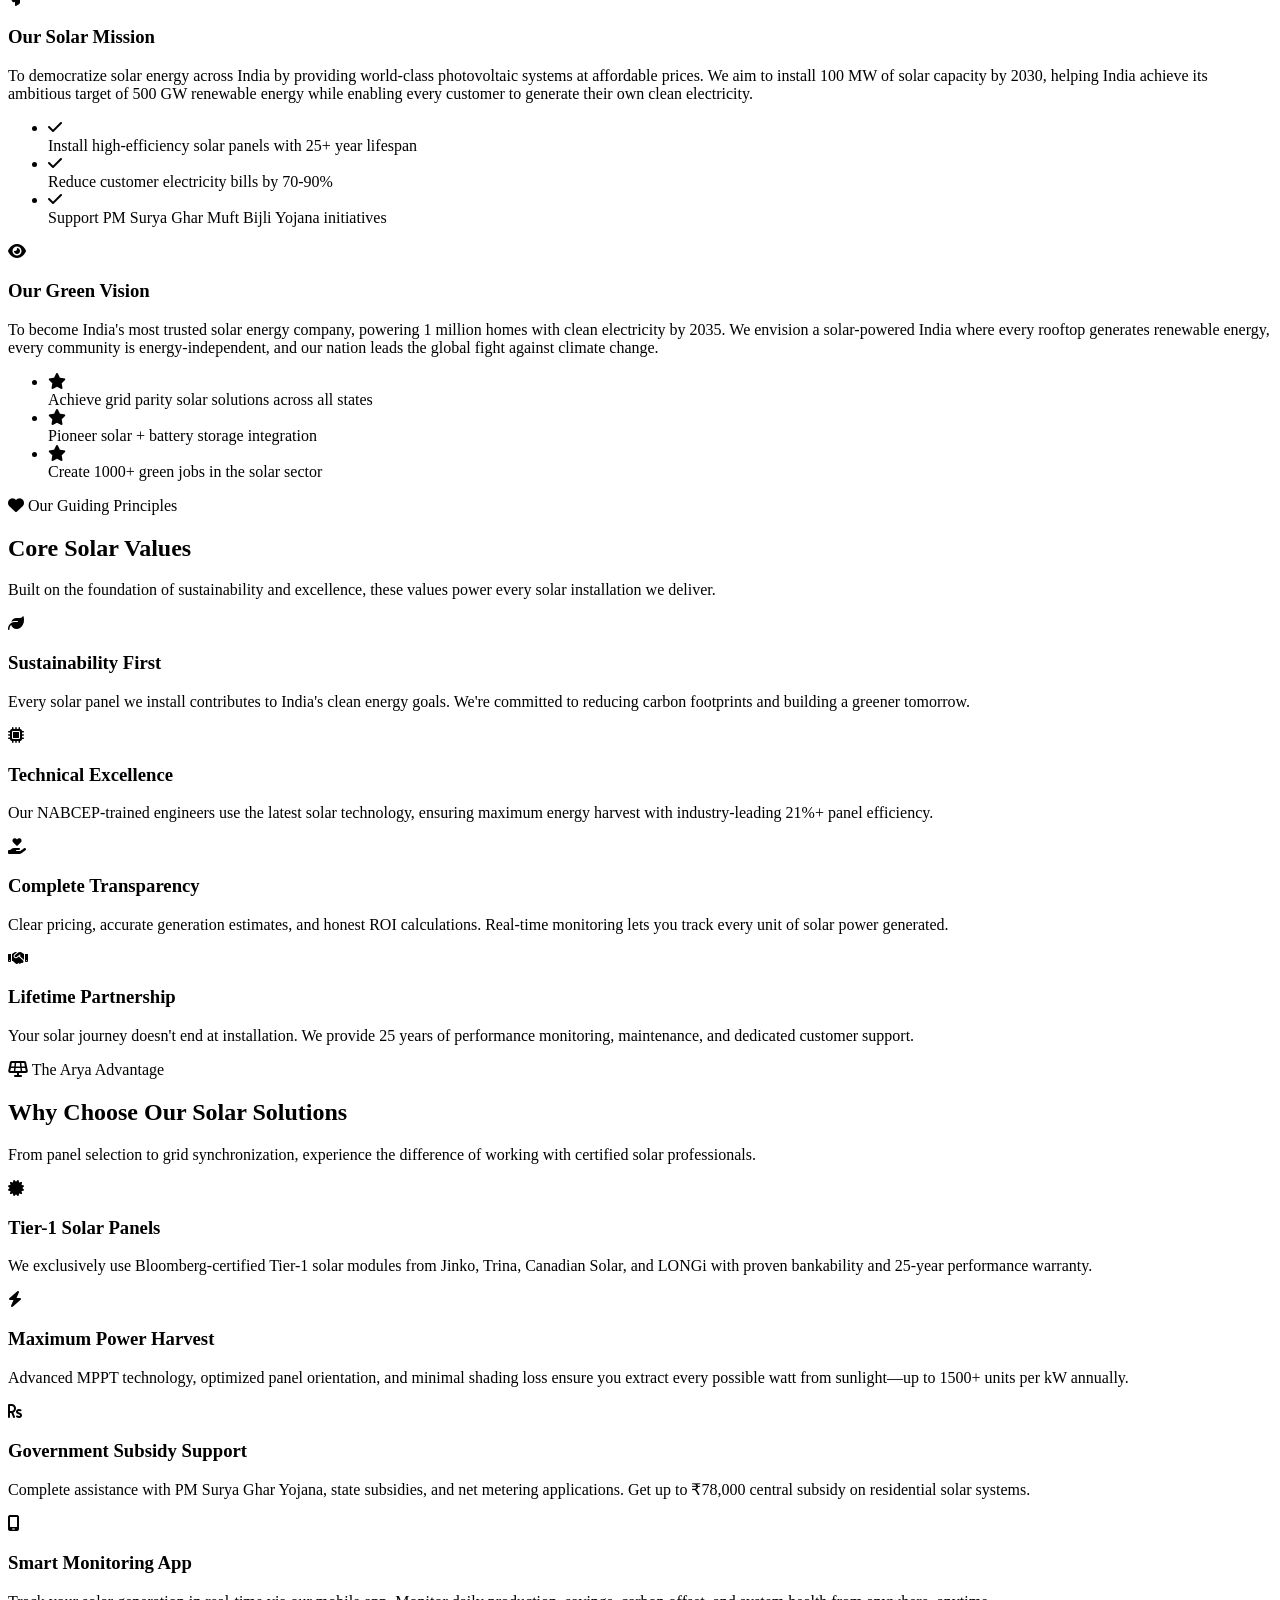
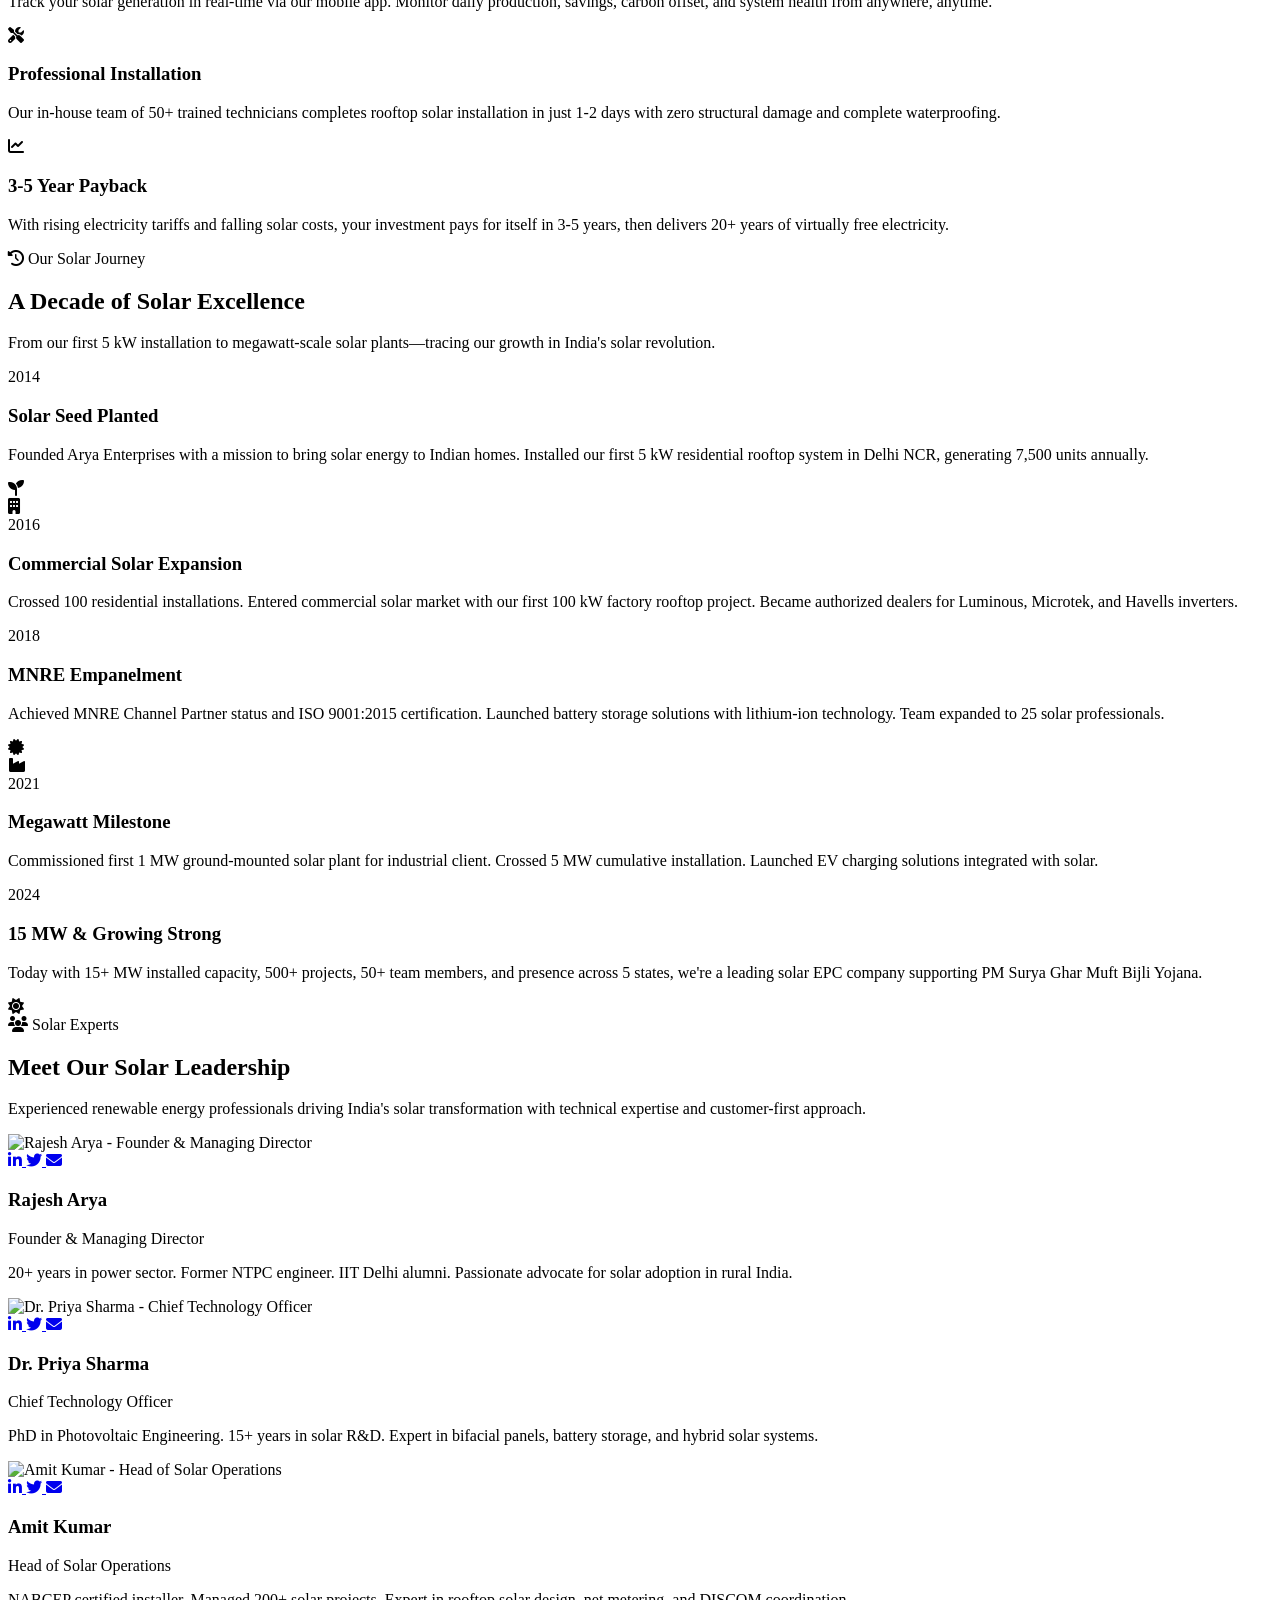
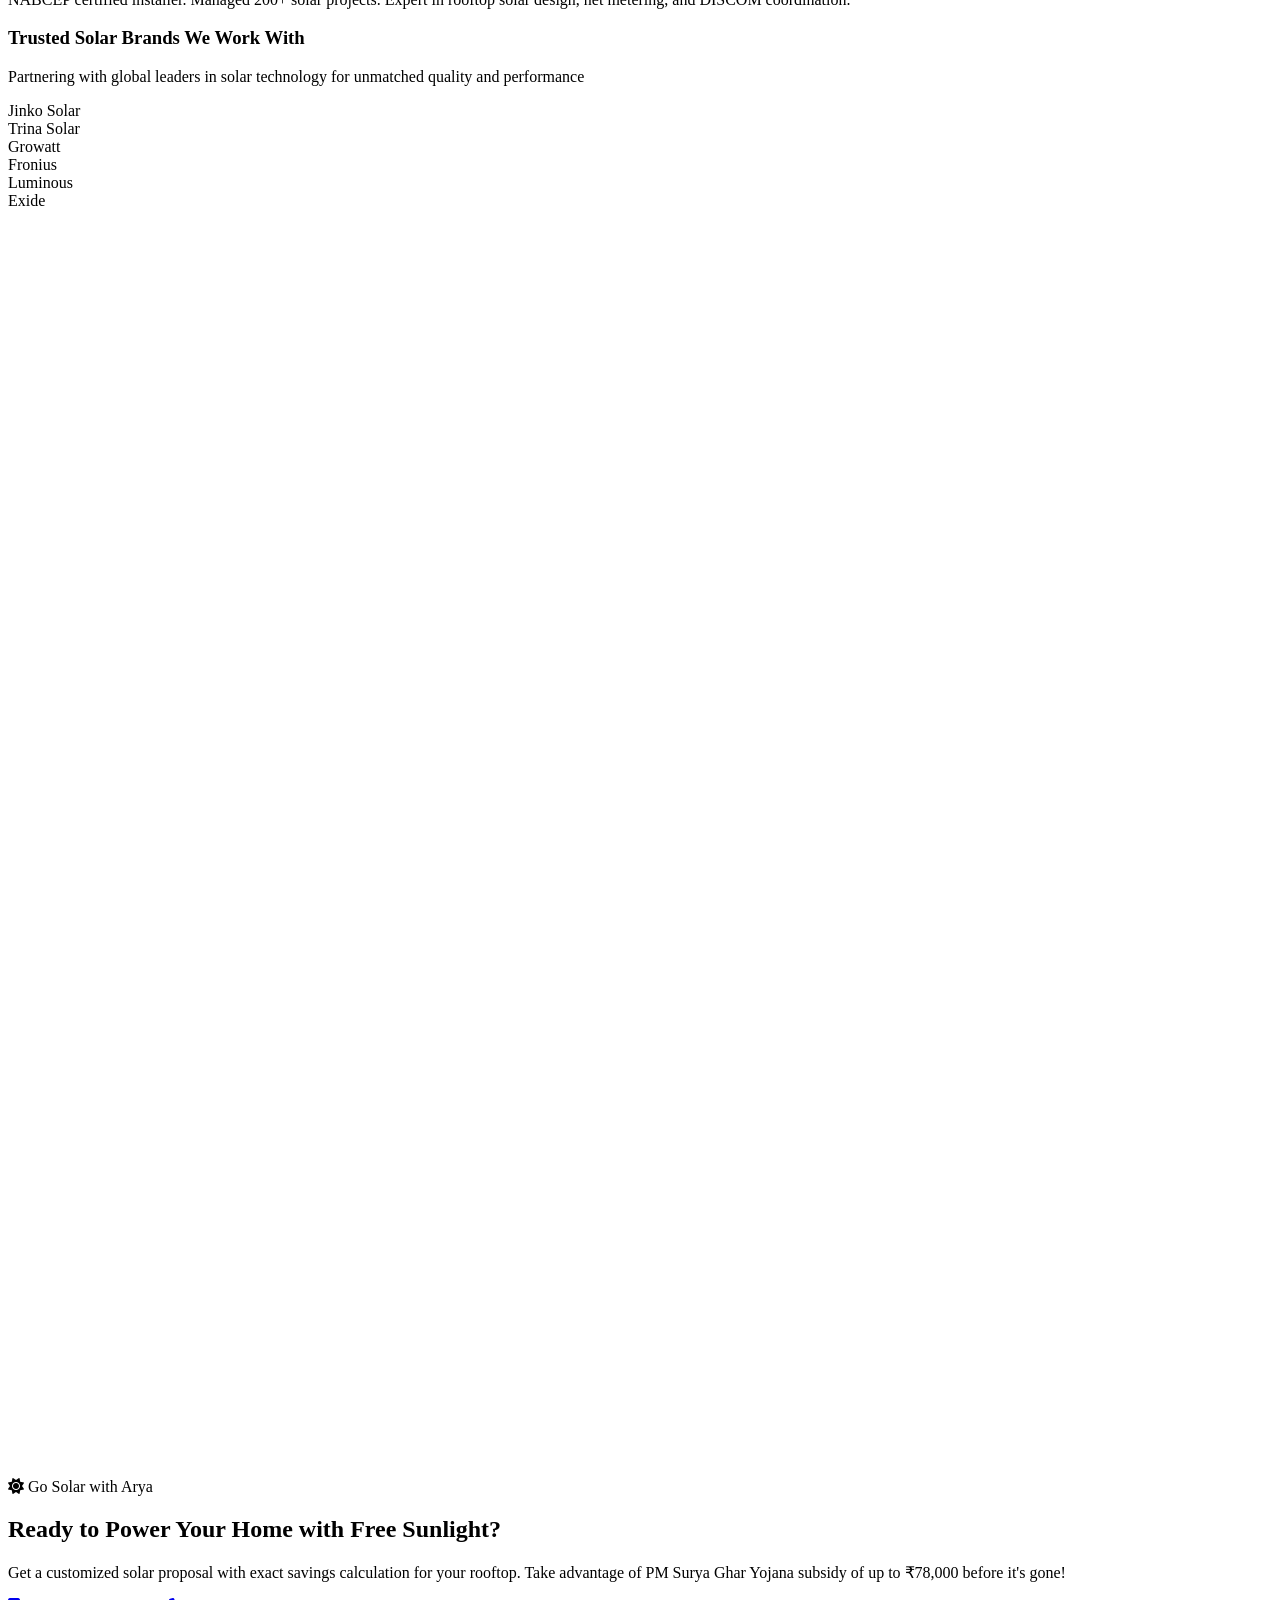
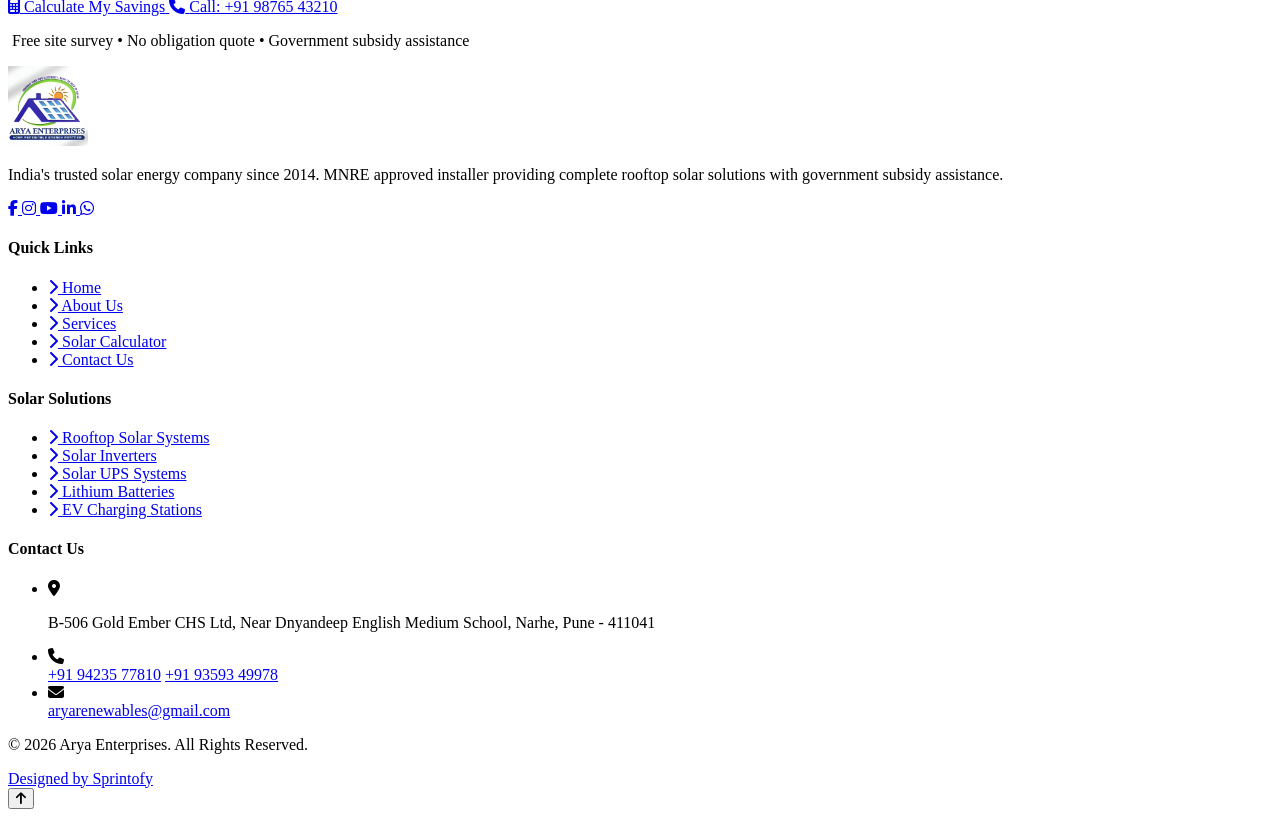
==== commit f82c5302: "add" ====
--- a/about.html
+++ b/about.html
@@ -202,6 +202,19 @@
                         <i class="fa-solid fa-phone-volume text-sm"></i>
                         <span>Get Quote</span>
                     </a>
+                     <div class="hidden md:flex items-center space-x-2 bg-gradient-to-r from-secondary/10 to-green-100 border border-secondary/30 px-4 py-2 rounded-full group hover:from-secondary/20 hover:border-secondary/50 transition-all duration-300 cursor-pointer">
+                    <div class="relative">
+                        <div class="absolute inset-0 bg-secondary rounded-full blur animate-pulse opacity-50"></div>
+                        <div class="relative w-8 h-8 bg-gradient-to-br from-secondary to-green-500 rounded-full flex items-center justify-center">
+                            <i class="fa-solid fa-shield-halved text-white text-sm"></i>
+                        </div>
+                    </div>
+                    <div class="text-left">
+                        <div class="text-xs text-gray-500 leading-tight">Verified & Trusted</div>
+                        <div class="text-sm font-bold text-secondary-dark leading-tight">MNRE Approved</div>
+                    </div>
+                    <i class="fa-solid fa-circle-check text-secondary"></i>
+                </div>
                     
                     <!-- Mobile Menu Toggle -->
                     <button id="mobile-menu-btn" class="lg:hidden relative w-10 h-10 flex items-center justify-center rounded-lg bg-gray-100 hover:bg-primary/10 transition-colors duration-300" aria-label="Toggle Menu">
@@ -240,6 +253,7 @@
                         <span>Get Free Quote</span>
                     </a>
                 </div>
+                
             </div>
         </div>
     </nav>
